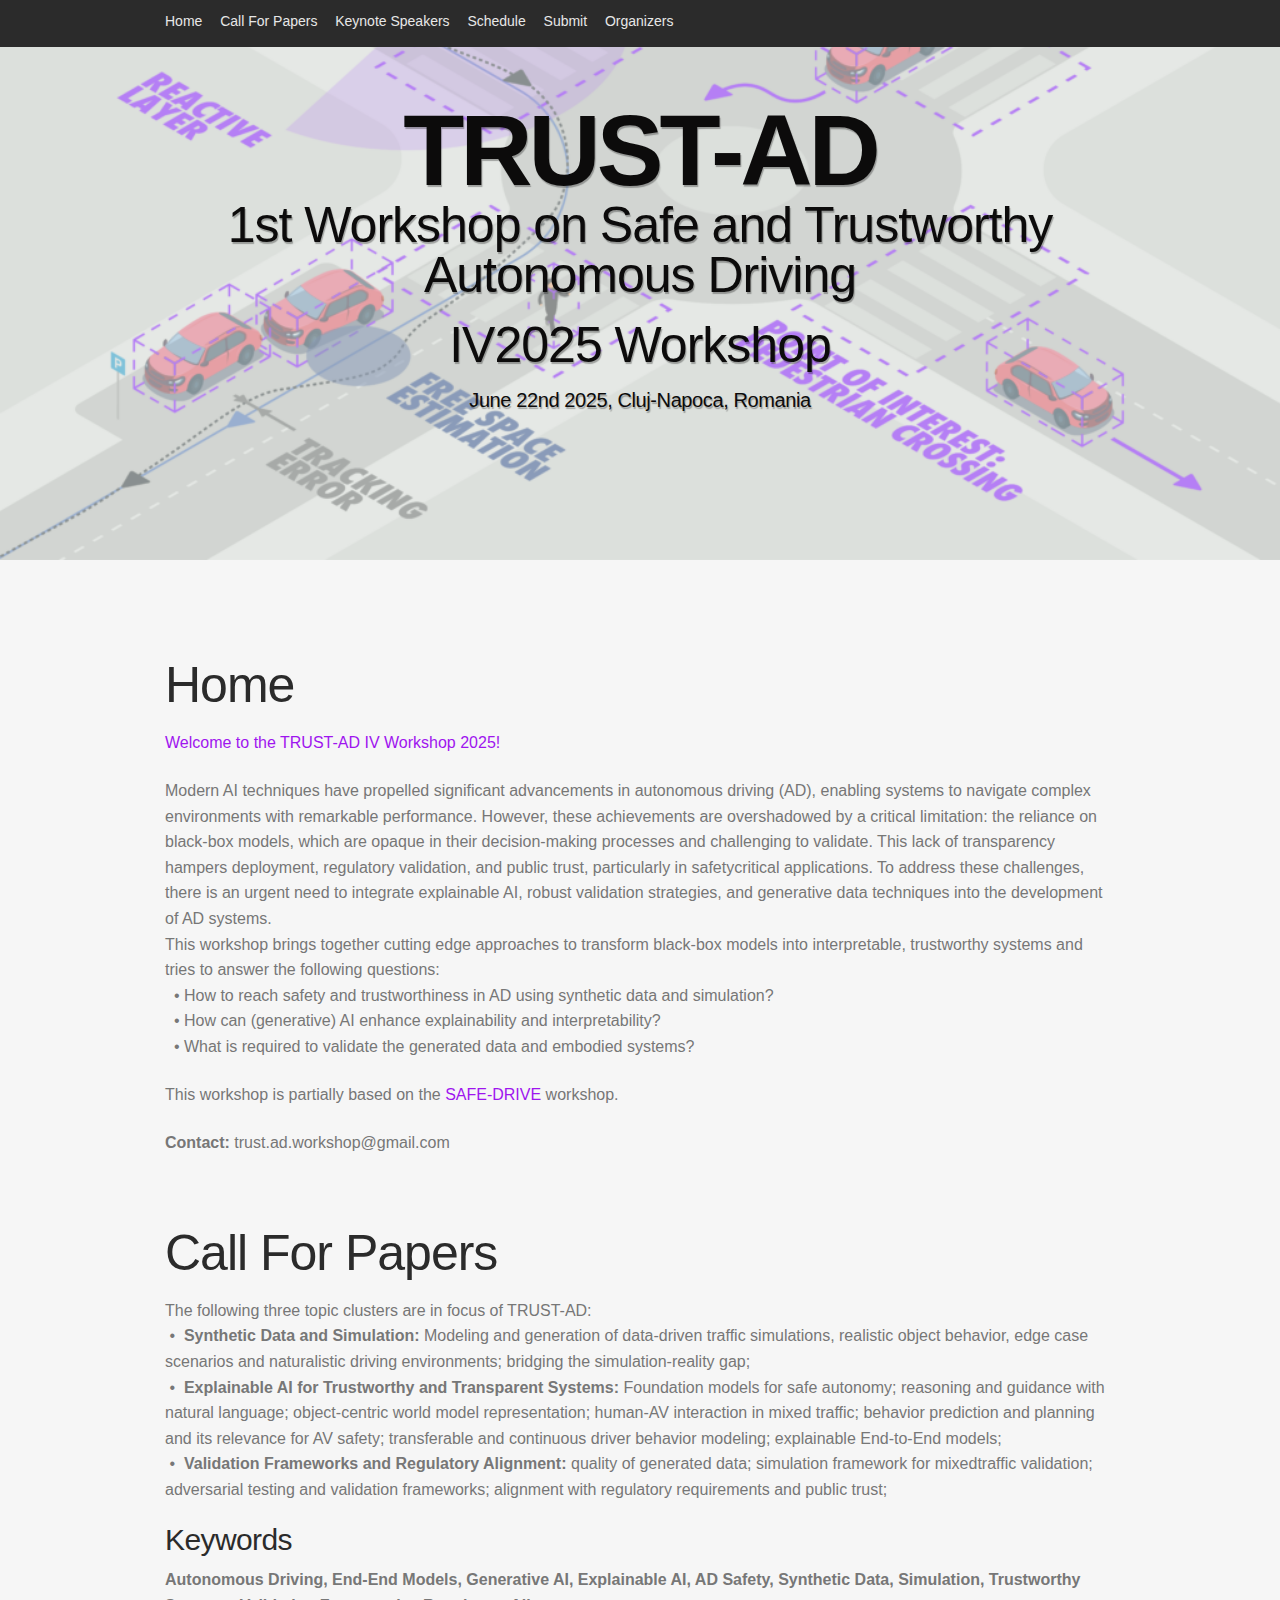
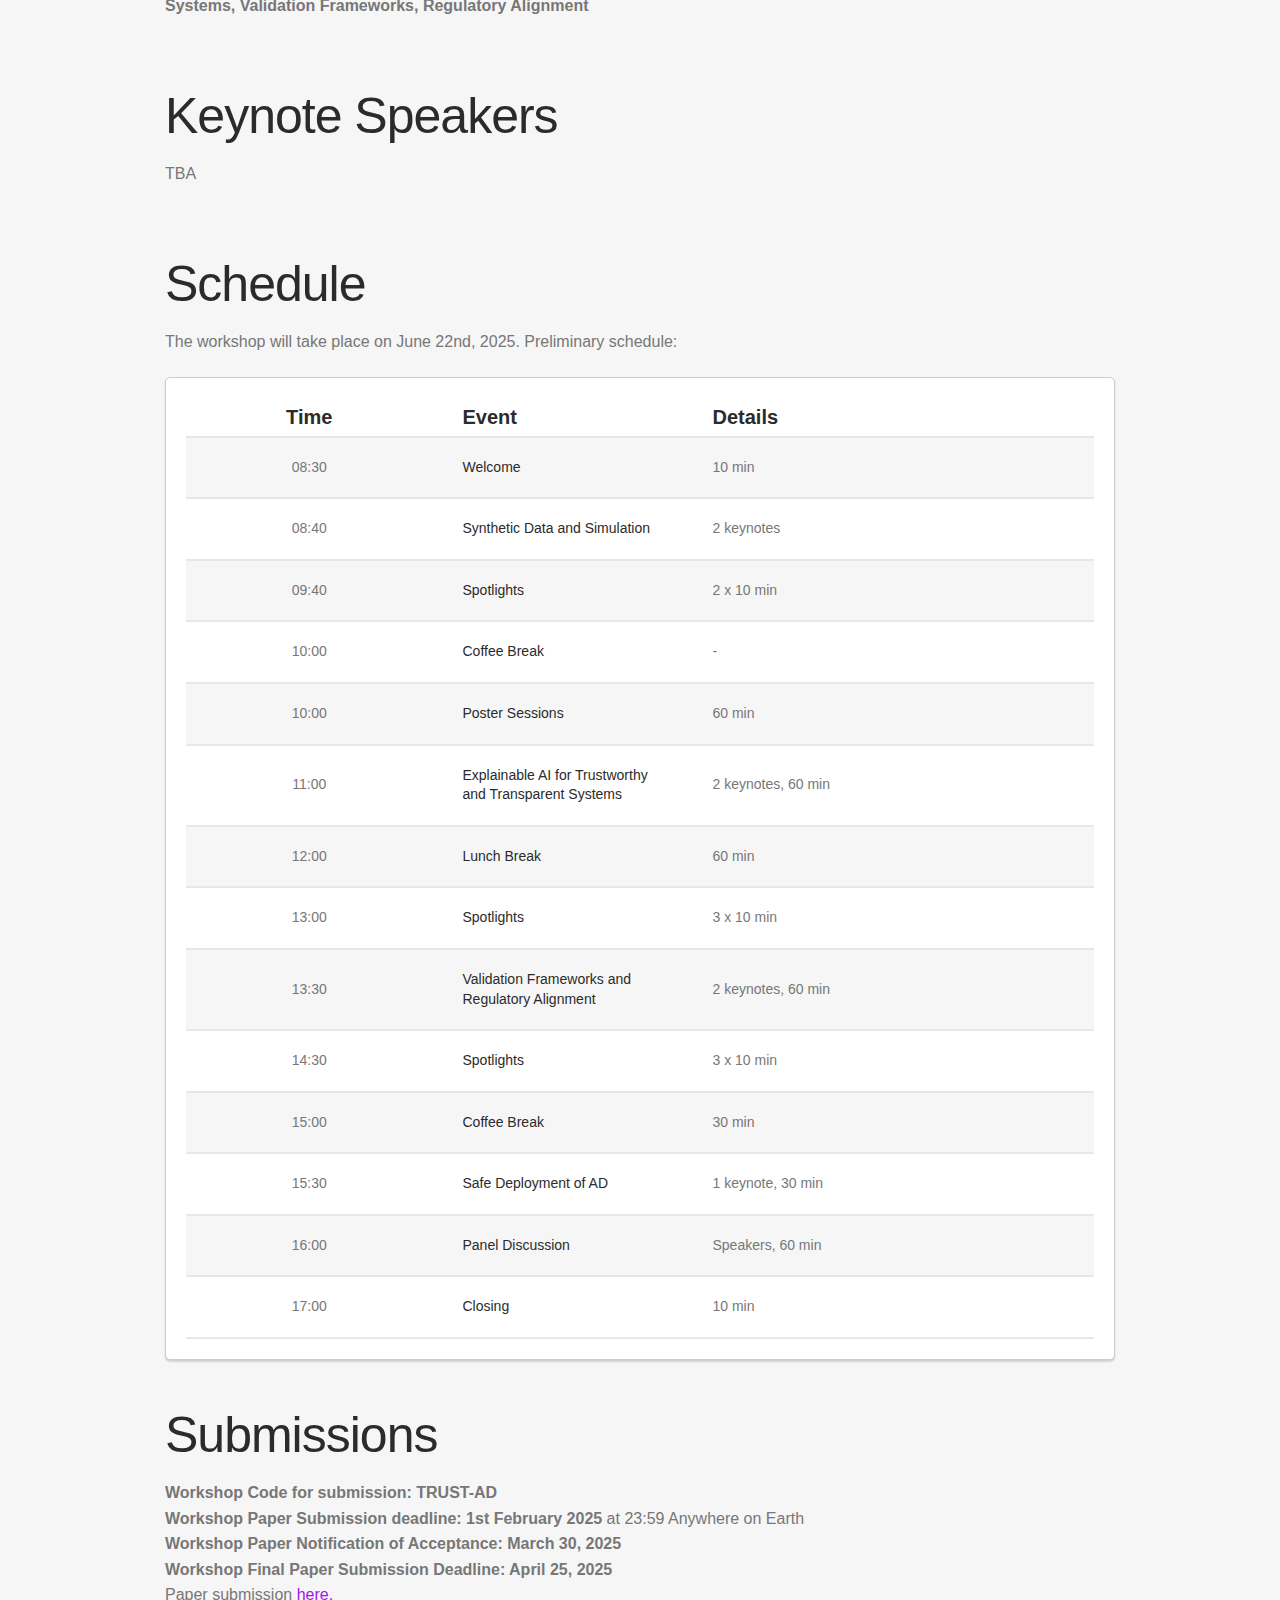
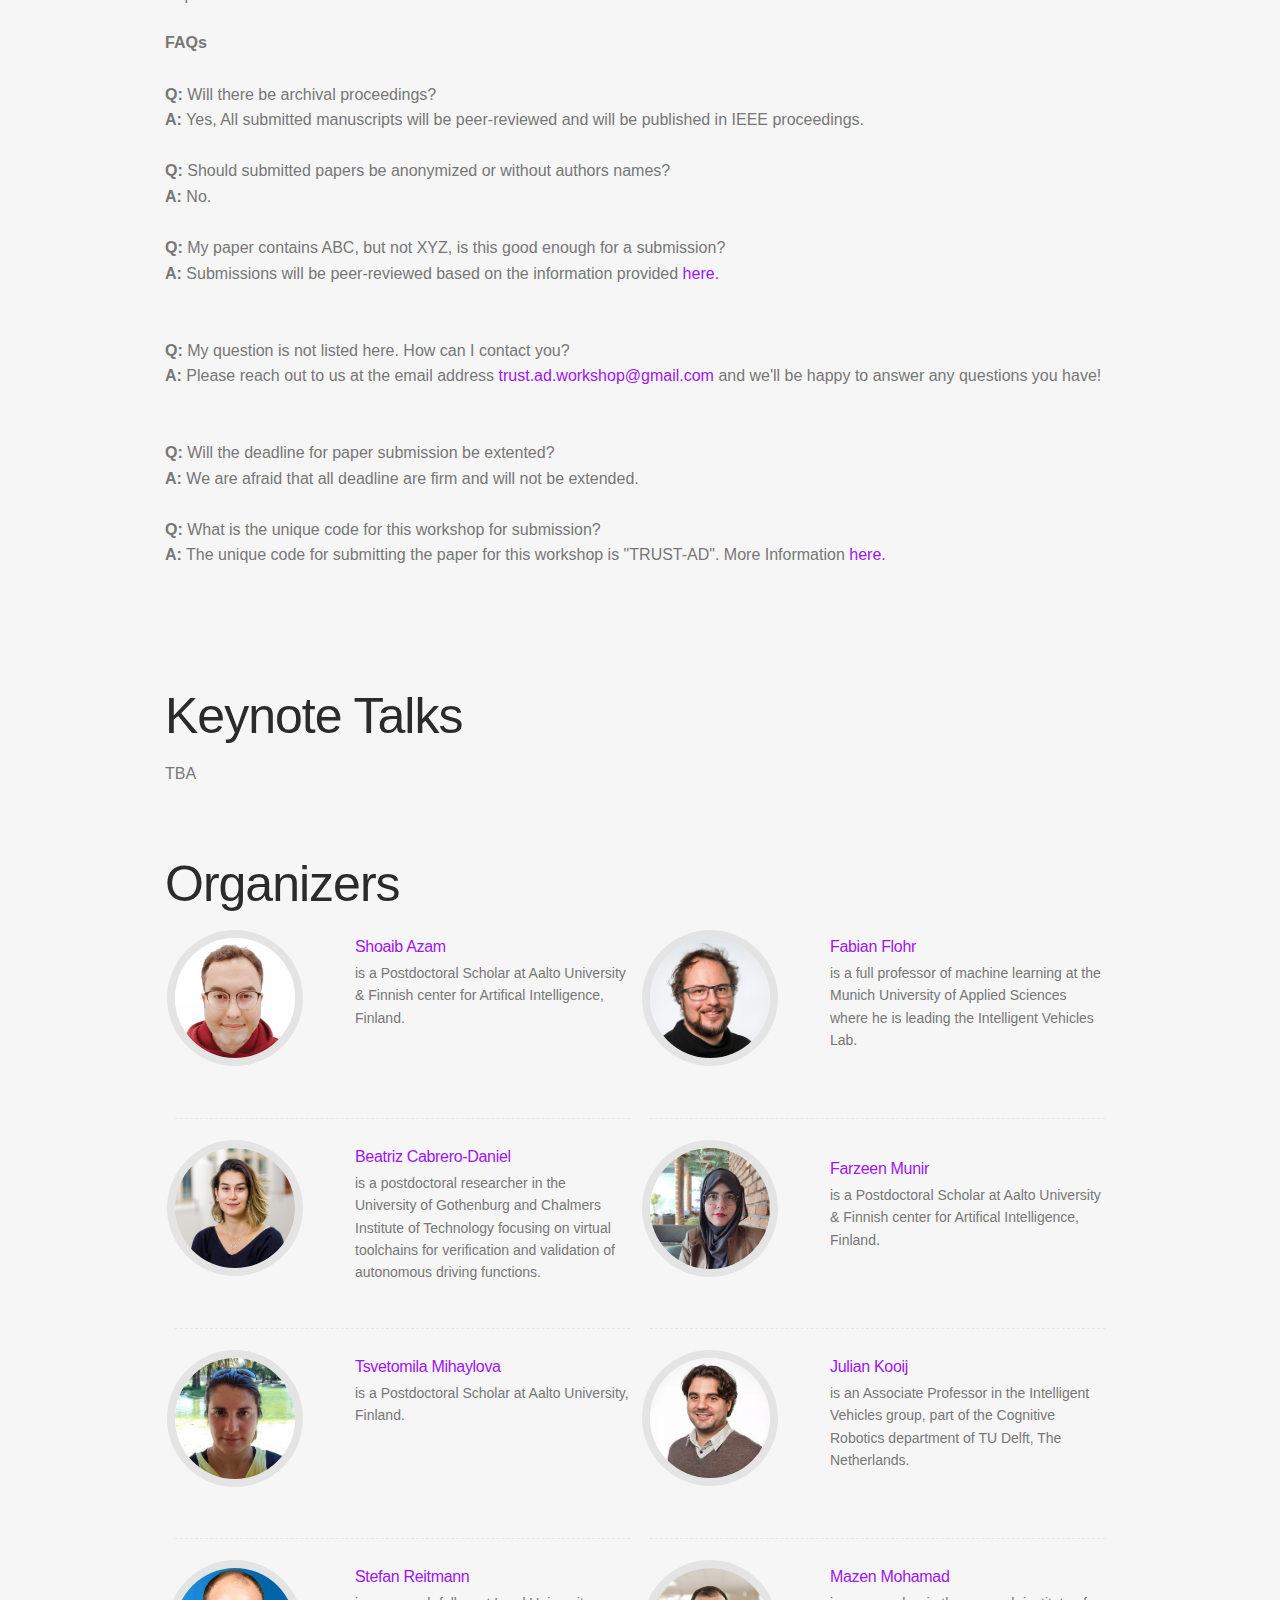
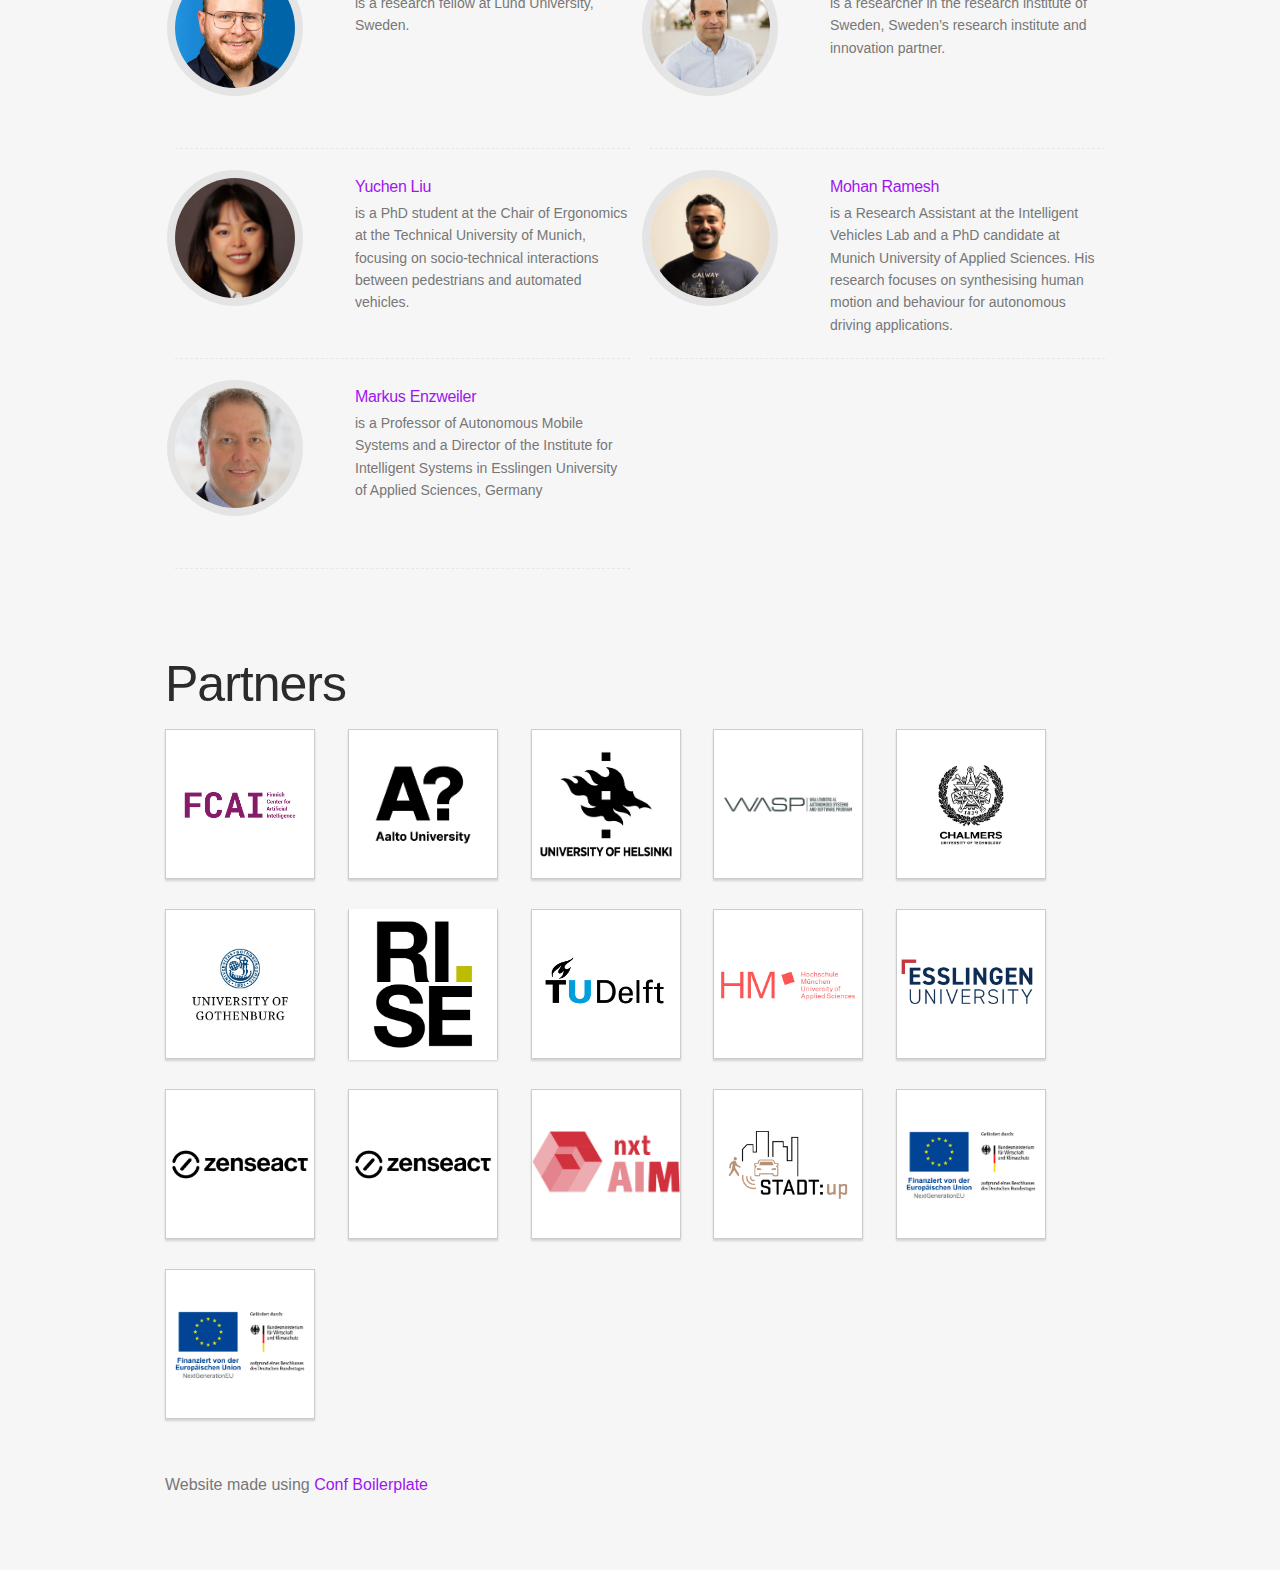
==== layouts/index.html @ 0a775ff4 "updated partner logos" ====
<!doctype html>
<html itemscope itemtype="http://schema.org/Event">
<head>
  <title itemprop="name">TRUST-AD: 1st Workshop on Safe and Trustworthy Autonomous Driving</title>

  <meta charset="utf-8">
  <meta name="author" content="TRUST-AD" />
  <meta name="description" content="IEEE Intelligent Vehicle Symposium (IV), 2025 Workshop">
  <meta name="viewport" content="width=device-width">
  <meta http-equiv="X-UA-Compatible" content="IE=edge,chrome=1">

  <meta name="generator" content="Hugo 0.55.6" />
  <meta property="og:title" content="TRUST-AD: 1st Workshop on Safe and Trustworthy Autonomous Driving" />
<meta property="og:description" content="IV2025  Workshop" />
<meta property="og:type" content="website" />
<meta property="og:url" content="" />


  <meta name="twitter:card" content="summary"/>
<meta name="twitter:title" content="TRUST-AD: 1st Workshop on Safe and Trustworthy Autonomous Driving"/>
<meta name="twitter:description" content="IV 2025 Workshop"/>


<link rel="stylesheet" type="text/css" href="https://trust-ad.github.io/css/main.css">

</head>
<body>
  <div class="global">

    <nav id="nav">
  <ul class="wrapper">
    
      <li class="nav-item">
        
        <a href="#" title="Home" class="nav-link">
          Home
        </a>
      </li>
    
      <li class="nav-item">
        
        <a href="#Call For Papers" title="Call For Papers" class="nav-link">
          Call For Papers
        </a>
      </li>
      <!-- <li class="nav-item">
        
        <a href="#dates" title="Key Dates" class="nav-link">
          Key Dates
        </a>
      </li> -->
    
      <li class="nav-item">
        
        <a href="#speakers" title="Keynote Speakers" class="nav-link">
          Keynote Speakers
        </a>
      </li>
    
      
    
      <li class="nav-item">
        
        <a href="#schedule" title="Schedule" class="nav-link">
          Schedule
        </a>
      </li>

      <li class="nav-item">
        
        <a href="#submit" title="Submit" class="nav-link">
          Submit
        </a>
      </li>
    
      <!-- <li class="nav-item">
        
        <a href="#papers" title="Accepted Papers" class="nav-link">
          Papers
        </a>
      </li> -->
    
      
      <li class="nav-item">
        
        <a href="#organizers" title="Organizers" class="nav-link">
          Organizers
        </a>
      </li>
      <li class="nav-item">
        
        <!-- <a href="#Advisory Committee" title="Advisory Committee" class="nav-link">
          Advisory Committee
        </a> -->
      </li>

      <!-- <li class="nav-item">
        
        <a href="#location" title="Location" class="nav-link">
          Location
        </a>
      </li> -->
    
  </ul>
</nav>

<hr>

    

<header class="header">
  <div class="wrapper">
    <h1 class="logo-name">
      <a class="logo-link" href="#" title="TrustAD" itemprop="name">TRUST-AD</a>
      <h2 class="logo-link">1st Workshop on Safe and Trustworthy Autonomous Driving</h2>
    </h1>
    <h2 class="logo-link">IV2025 Workshop</h2>
    
    <h2 class="tagline">June 22nd 2025, Cluj-Napoca, Romania</h2>
    

    <div class="call-action-area">
      

      
        
        <!-- <a href="#papers" class="call-action-link" title="See Accepted Papers">See Accepted Papers</a> -->
      

      
    </div>
  </div>
</header>

<hr>


    <div class="content" id="content">
      <div class="wrapper">
        
          <section class="Home" id="Home">
            <h2 class="section-title"><span>Home</span></h2>

<p> <a href="https://ieee-iv.org/2025/" target="_blank">Welcome to the TRUST-AD IV Workshop 2025!</a> </p>

<p itemprop="description">Modern AI techniques have propelled significant advancements in autonomous driving (AD), enabling systems to navigate complex environments with remarkable performance. However, these achievements are overshadowed by a critical limitation: the reliance on black-box models, which are opaque in their decision-making processes and challenging to validate. This lack of transparency hampers deployment, regulatory validation, and public trust, particularly in safetycritical applications. To address these challenges, there is an urgent need to integrate explainable AI, robust validation strategies, and generative data techniques into the development of AD systems.<br> 
This workshop brings together cutting edge approaches to transform black-box models into interpretable, trustworthy systems and tries to answer the following questions: <br>
&nbsp;&nbsp;•&nbsp;How to reach safety and trustworthiness in AD using synthetic data and simulation? <br>
&nbsp;&nbsp;•&nbsp;How can (generative) AI enhance explainability and interpretability? <br>
&nbsp;&nbsp;•&nbsp;What is required to validate the generated data and embodied systems?</p>

<p>This workshop is partially based on the <a href="https://safeav.github.io/" target="_blank">SAFE-DRIVE</a> workshop.</p>

<p>
<b>Contact:</b> trust.ad.workshop@gmail.com

</p>



          </section>
        
          <section class="Call For Papers" id="Call For Papers">
            <h2 class="section-title">Call For Papers</h2>

<style> 
hide {
  opacity: 0.0;
}
</style>

<style> 
transparent {
  opacity: 0.7;
}
</style>
<p itemprop="description"> The following three topic clusters are in focus of TRUST-AD:<br>
  &nbsp;•&nbsp; <b>Synthetic Data and Simulation:</b> 
    Modeling and generation of data-driven traffic simulations, 
    realistic object behavior, 
    edge case scenarios and naturalistic driving environments; 
    bridging the simulation-reality gap; <br>
  &nbsp;•&nbsp; <b>Explainable AI for Trustworthy and Transparent Systems:</b> 
    Foundation models for safe autonomy; 
    reasoning and guidance with natural language; 
    object-centric world model representation; 
    human-AV interaction in mixed traffic; 
    behavior prediction and planning and its relevance for AV safety; 
    transferable and continuous driver behavior modeling; 
    explainable End-to-End models; <br>
  &nbsp;•&nbsp; <b>Validation Frameworks and Regulatory Alignment:</b> 
    quality of generated data; 
    simulation framework for mixedtraffic validation; 
    adversarial testing and validation frameworks; 
    alignment with regulatory requirements and public trust; <br>
</p>

<!-- <h4>Papers</h4>
<p itemprop="dates-description">


<hide>&rarr;</hide><b>Submission due</b>: 1st October 2022<br> 
<hide>&rarr;</hide><b>Reviewing starts</b>: 4th October 2022<br>
<hide>&rarr;</hide><b>Reviewing ends</b>: 17th October 2022<br>
<hide>&rarr;</hide><b>Notification</b>: 20th October 2022<br>
<hide>&rarr;</hide><b>Camera Ready</b>: 1st November 2022<br>
<hide>&rarr;</hide><b>Video upload</b>: 10th November 2022<br>
<hide>&rarr;</hide><b>Poster upload</b>: 15th November 2022<br>
</p> -->

<!-- <h4>Challenge</h4>
<p itemprop="dates-description">
<hide>&rarr;</hide><b>Training materials</b>: 5th September 2022<br>
<hide>&rarr;</hide><b>Open</b>: 26th September 2022<br>
<hide>&rarr;</hide><b>Close</b>: 7th November 2022<br>  
<hide>&rarr;</hide><b>Notification</b>: 10th November 2022<br>
<hide>&rarr;</hide><b>Video submission</b>: 24th November 2022<br>Pedestrian prediction
</p> -->

<h4>Keywords</h4>
<p itemprop="dates-description">
<b>Autonomous Driving, End-End Models, Generative AI, Explainable AI, AD Safety, Synthetic Data, Simulation, Trustworthy Systems, Validation Frameworks, Regulatory Alignment</b>
</p>

<!-- <script>
  
  var countDownDate = new Date("June 22, 2025 23:59:59 UTC").getTime();  
  countDownDate = countDownDate + 1000 * 3600 * 12 

  
  var x = setInterval(function() {

    
    var now = new Date().getTime();

    
    var distance = countDownDate - now;

    
    var days = Math.floor(distance / (1000 * 60 * 60 * 24));
    var hours = Math.floor((distance % (1000 * 60 * 60 * 24)) / (1000 * 60 * 60));
    var minutes = Math.floor((distance % (1000 * 60 * 60)) / (1000 * 60));
    var seconds = Math.floor((distance % (1000 * 60)) / 1000);

    
    var countdown = days + "d " + hours + "h " + minutes + "m " + seconds + "s ";

    
    if (distance < 0) {
      clearInterval(x);
      countdown = "(expired)";  
    }

    document.getElementById("countdown").innerHTML = countdown

  }, 1000);
</script> -->


          </section>
        
          <section class="speakers" id="speakers">
            <h2 class="section-title">Keynote Speakers</h2>

<meta name="viewport" content="width=device-width, initial-scale=1">
<style>
* {
  box-sizing: border-box;
}

 
.column {
  float: left;
  width: 50%;
  padding: 10px;
}

</style>

<p>TBA</p>

<!-- <div class="row">
  <div class="column">
    <ul class="speakers-list">

      <li class="speakers-item" itemprop="performer" itemscope itemtype="http://schema.org/Person">
        <span class="speaker-photo">
          <a href="https://www.linkedin.com/in/maryam-fatemi-b7769929/" target="_blank">
            <img class="photo" src="https://trust-ad.github.io/img/speaker-maryam.jpeg" alt="Maryam Fatemi" itemprop="image">
          </a>
        </span>
        <h3 class="speech-title"></h3>
        <h3 class="speakers-name">
          <a href="https://www.linkedin.com/in/maryam-fatemi-b7769929/" target="_blank" title="Maryam Fatemi">Maryam Fatemi</a>
        </h3>
        <p class="speakers-bio">Research Lead Sensor Fusion <br> Zenseact, Sweden</p>
      </li>

      <li class="speakers-item" itemprop="performer" itemscope itemtype="http://schema.org/Person">
        <span class="speaker-photo">
          <a href="https://researchportal.helsinki.fi/en/persons/laura-ruotsalainen" target="_blank">
            <img class="photo" src="https://trust-ad.github.io/img/lora.png" alt="Laura Ruotsalainen" itemprop="image">
          </a>
        </span>
        <h3 class="speech-title"></h3>
        <h3 class="speakers-name">
          <a href="https://researchportal.helsinki.fi/en/persons/laura-ruotsalainen" target="_blank" title="Laura Ruotsalainen">Laura Ruotsalainen</a>
        </h3>
        <p class="speakers-bio">Professor <br> University of Helsinki, Finland</p>
      </li>
      
      <li class="speakers-item" itemprop="performer" itemscope itemtype="http://schema.org/Person">
        <span class="speaker-photo">
          <a href="https://team.inria.fr/acentauri/ezio-malis/" target="_blank">
            <img class="photo" src="https://trust-ad.github.io/img/speaker-eziomalis.jpg" alt="Ezio Malis" itemprop="image">
          </a>
        </span>
        <h3 class="speech-title"></h3>
        <h3 class="speakers-name">
          <a href="https://team.inria.fr/acentauri/ezio-malis/" target="_blank" title="Ezio Malis">Ezio Malis</a>
        </h3>
        <p class="speakers-bio">Research Director <br> Inria, France</p>
      </li>
    
      <li class="speakers-item" itemprop="performer" itemscope itemtype="http://schema.org/Person">
        <span class="speaker-photo">
          <a href="https://www.leostore.ai/company" target="_blank">
            <img class="photo" src="https://trust-ad.github.io/img/speaker-arslai.jpg" alt="Aramagan Arslan" itemprop="image">
          </a>
        </span>
        <h3 class="speech-title"></h3>
        <h3 class="speakers-name">
          <a href="https://www.leostore.ai/company" target="_blank" title="Aramagan Arslan">Aramagan Arslan</a>
        </h3>
        <p class="speakers-bio">Co-Founder & CEO <br> LeoDrive.ai, Türkiye</p>
      </li>

    </ul>
  </div>
  <div class="column">
    <ul class="speakers-list">
      
      
      <li class="speakers-item" itemprop="performer" itemscope itemtype="http://schema.org/Person">
        <span class="speaker-photo">
          <a href="https://rl.uni-freiburg.de/people/valada" target="_blank">
            <img class="photo" src="https://trust-ad.github.io/img/speaker-valada.jpg" alt="Abhinav Valada" itemprop="image">
          </a>
        </span>
        <h3 class="speech-title"></h3>
        <h3 class="speakers-name">
          <a href="https://rl.uni-freiburg.de/people/valada" target="_blank" title="Abhinav Valada">Abhinav Valada</a>
        </h3>
        <p class="speakers-bio">Professor <br> University of Freiburg, Germany</p>
      </li>

      <li class="speakers-item" itemprop="performer" itemscope itemtype="http://schema.org/Person">
        <span class="speaker-photo">
          <a href="https://www.professoren.tum.de/en/bengler-klaus" target="_blank">
            <img class="photo" src="https://trust-ad.github.io/img/klaus.jpg" alt="Klaus Bengler" itemprop="image">
          </a>
        </span>
        <h3 class="speech-title"></h3>
        <h3 class="speakers-name">
          <a href="https://www.professoren.tum.de/en/bengler-klaus" target="_blank" title="Klaus Bengler">Klaus Bengler</a>
        </h3>
        <p class="speakers-bio">Professor <br> Technical University of Munich, Germany</p>
      </li>
    
      <li class="speakers-item" itemprop="performer" itemscope itemtype="http://schema.org/Person">
        <span class="speaker-photo">
          <a href="https://abursuc.github.io/" target="_blank">
            <img class="photo" src="https://trust-ad.github.io/img/speaker-abursuc.jpg" alt="Andrei Bursuc" itemprop="image">
          </a>
        </span>
        <h3 class="speech-title"></h3>
        <h3 class="speakers-name">
          <a href="https://abursuc.github.io/" target="_blank" title="Andrei Bursuc">Andrei Bursuc</a>
        </h3>
        <p class="speakers-bio">Research Scientist <br> Valeo.ai, France</p>
      </li>
    
      <li class="speakers-item" itemprop="performer" itemscope itemtype="http://schema.org/Person">
        <span class="speaker-photo">
          <a href="https://aras62.github.io/" target="_blank">
            <img class="photo" src="https://trust-ad.github.io/img/speaker-amir.jpeg" alt="Amir Rasouli" itemprop="image">
          </a>
        </span>
        <h3 class="speech-title"></h3>
        <h3 class="speakers-name">
          <a href="https://aras62.github.io/" target="_blank" title="Amir Rasouli">Amir Rasouli</a>
        </h3>
        <p class="speakers-bio">Staff Engineer <br> Noah's Ark Laboratory, Canada</p>
      </li>
    
    </ul>
  </div>
</div> -->

          </section>
        

<section class="schedule" id="schedule">
  <h2 class="section-title">Schedule</h2>

  <p>The workshop will take place on June 22nd, 2025. Preliminary schedule:</p>

  <div class="schedule-tbl">
    <table>
      <thead>
        <tr>
          <th class="schedule-time">Time</th>
          <th class="schedule-slot">Event</th>
          <th class="schedule-description">Details</th>
        </tr>
      </thead>
      <tbody>
        <tr>
          <td class="schedule-time">08:30</td>
          <td class="schedule-slot">Welcome</td>
          <td class="schedule-description">10 min</td>
        </tr>
        <tr>
          <td class="schedule-time">08:40</td>
          <td class="schedule-slot">Synthetic Data and Simulation</td>
          <td class="schedule-description">2 keynotes</td>
        </tr>
        <tr>
          <td class="schedule-time">09:40</td>
          <td class="schedule-slot">Spotlights</td>
          <td class="schedule-description">2 x 10 min</td>
        </tr>
        <tr>
          <td class="schedule-time">10:00</td>
          <td class="schedule-slot">Coffee Break</td>
          <td class="schedule-description">-</td>
        </tr>
        <tr>
          <td class="schedule-time">10:00</td>
          <td class="schedule-slot">Poster Sessions</td>
          <td class="schedule-description">60 min</td>
        </tr>
        <tr>
          <td class="schedule-time">11:00</td>
          <td class="schedule-slot">Explainable AI for Trustworthy and Transparent Systems</td>
          <td class="schedule-description">2 keynotes, 60 min</td>
        </tr>
        <tr>
          <td class="schedule-time">12:00</td>
          <td class="schedule-slot">Lunch Break</td>
          <td class="schedule-description">60 min</td>
        </tr>
        <tr>
          <td class="schedule-time">13:00</td>
          <td class="schedule-slot">Spotlights</td>
          <td class="schedule-description">3 x 10 min</td>
        </tr>
        <tr>
          <td class="schedule-time">13:30</td>
          <td class="schedule-slot">Validation Frameworks and Regulatory Alignment</td>
          <td class="schedule-description">2 keynotes, 60 min</td>
        </tr>
        <tr>
          <td class="schedule-time">14:30</td>
          <td class="schedule-slot">Spotlights</td>
          <td class="schedule-description">3 x 10 min</td>
        </tr>
        <tr>
          <td class="schedule-time">15:00</td>
          <td class="schedule-slot">Coffee Break</td>
          <td class="schedule-description">30 min</td>
        </tr>
        <tr>
          <td class="schedule-time">15:30</td>
          <td class="schedule-slot">Safe Deployment of AD</td>
          <td class="schedule-description">1 keynote, 30 min</td>
        </tr>
        <tr>
          <td class="schedule-time">16:00</td>
          <td class="schedule-slot">Panel Discussion</td>
          <td class="schedule-description">Speakers, 60 min</td>
        </tr>
        <tr>
          <td class="schedule-time">17:00</td>
          <td class="schedule-slot">Closing</td>
          <td class="schedule-description">10 min</td>
        </tr>
      </tbody>
    </table>
  </div>
</section>
          


<section class="submit" id="submit">
  <h2 class="section-title">Submissions</h2>
<!--   <style>
    /* Style for the crossed out text */
    del {
      text-decoration: line-through;
    }
  </style> -->



<p itemprop="call-details">
<b>Workshop Code for submission: TRUST-AD</b><br>
<!-- <del></del> -->
<b>Workshop Paper Submission deadline: 1st February 2025</b> at 23:59 Anywhere on Earth<br>
<b>Workshop Paper Notification of Acceptance: March 30, 2025</b><br>
<b>Workshop Final Paper Submission Deadline: April 25, 2025</b> <br>
Paper submission   <a href="https://its.papercept.net/conferences/scripts/start.pl" target="_blank">here.</a><br>

</p>

<p>
<b>FAQs</b><br>
<br>
<b>Q:</b> Will there be archival proceedings?<br>
<b>A:</b> Yes, All submitted manuscripts will be peer-reviewed and will be published in IEEE proceedings.<br>
<br>
<b>Q:</b> Should submitted papers be anonymized or without authors names? <br>
<b>A:</b> No.<br>
<br>
<b>Q:</b> My paper contains ABC, but not XYZ, is this good enough for a submission?<br>
<b>A:</b> Submissions will be peer-reviewed based on the information provided <a href="https://ieee-iv.org/2025/call-for-workshops/" target="_blank">here.</a><br>
<br>
<br>
<b>Q:</b> My question is not listed here. How can I contact you?<br>
<b>A:</b> Please reach out to us at the email address <a href="trust.ad.workshop@gmail.com" target="_blank">trust.ad.workshop@gmail.com
</a> and we'll be happy to answer any questions you have!<br>
<br>
<br>
<b>Q:</b> Will the deadline for paper submission be extented?<br>
<b>A:</b> We are afraid that all deadline are firm and will not be extended. <br>
<br>
<b>Q:</b> What is the unique code for this workshop for submission?<br>
<b>A:</b> The unique code for submitting the paper for this workshop is "TRUST-AD". More Information <a href="https://ieee-iv.org/2025/call-for-workshops/" target="_blank">here.</a><br>
<br>
<br>
</p>





</section>
        
          <section class="keynote" id="keynote">
            
<h2 class="section-title">Keynote Talks</h2>


<!-- <br><br> -->




<p>

<!-- <b id="kt1">Talk 1</b><br>
Speaker1 <br>
<a href="#kt1" target="_blank">Abstract</a> 
<p id="paragraph1k">Abstract 1
<br><br> 

<b id="kt2">Talk 2</b><br>
Speaker2  <br>
<a href="#paragraph2k" target="_blank">Abstract</a> 
<p id="paragraph2k"> TBD
<br><br>  -->

TBA

</p>









          </section>
        
          
</section>


<!-- 
<section class="papers" id="papers">
            
<h2 class="section-title">Accepted Papers</h2>

<br><br>


<h4 class="section-title">Full Papers</h4>
<br>

<p>

<b id="p1" >Paper 1 Title</b><br>
Paper 1 Authors  <br>
<a href="#paragraph1" target="_blank">Abstract</a> 
<p id="paragraph1">Abstract 1
<br><br> 

<b id="p2" >Paper 2 Title</b><br>
Paper 2 Authors  <br>
<a href="#paragraph2" target="_blank">Abstract</a> 
<p id="paragraph2">Abstract 2
<br><br>

</p> 


</section> -->
        
          
         
          
          
          
          <section class="organizers" id="organizers">
          <h2 class="section-title">Organizers</h2>


            <meta name="viewport" content="width=device-width, initial-scale=1">
            <style>
            * {
              box-sizing: border-box;
            }
            
             
            .column {
              float: left;
              width: 50%;
              padding: 10px;
            }
          </style>

            <div class="row" id="conference-organizers">
              <div class="column" id="conference-organizers">
                <ul class="organizers-list">
                  <li class="organizers-item" itemprop="performer" itemscope itemtype="http://schema.org/Person">
                    <span class="organizer-photo">
                      <a href="https://azamshoaib.github.io/" target="_blank"><img class="photo" src="https://trust-ad.github.io/img/shoaib.png" alt="shoaib Azam" itemprop="image"></a>
                    </span>
                    
                    <h3 class="organizers-name"><a href="https://azamshoaib.github.io/" target="_blank" title="shaoib Azam"> Shoaib Azam</a>
                    </h3>
                    <p class="organizers-bio">is a Postdoctoral Scholar at Aalto University & Finnish center for Artifical Intelligence, Finland.</p>
                  </li>

                  <li class="organizers-item" itemprop="performer" itemscope itemtype="http://schema.org/Person">
                    <span class="organizer-photo">
                      <a href="https://research.chalmers.se/en/person/beacab" target="_blank">
                        <img class="photo" src="https://trust-ad.github.io/img/beatriz.png" alt="Beatriz Cabrero-Daniel" itemprop="image">
                      </a>
                    </span>
                    
                    <h3 class="organizers-name"><a href="https://research.chalmers.se/en/person/beacab" target="_blank" title="Beatriz Cabrero-Daniel">Beatriz Cabrero-Daniel</a>
                    </h3>
                    <p class="organizers-bio">is a postdoctoral researcher in the University of Gothenburg and Chalmers Institute of Technology focusing on virtual toolchains for verification and validation of autonomous driving functions.</p>
                  </li>
                  
                  <li class="organizers-item" itemprop="performer" itemscope itemtype="http://schema.org/Person">
                    <span class="organizer-photo">
                      <a href="https://tsvm.github.io/" target="_blank"><img class="photo" src="https://trust-ad.github.io/img/sweta.png" alt="Tsvetomila Mihaylova" itemprop="image"></a>
                    </span>
                    
                    <h3 class="organizers-name"><a href="https://tsvm.github.io/" target="_blank" title="Tsvetomila Mihaylova"> Tsvetomila Mihaylova</a>
                    </h3>
                    <p class="organizers-bio">is a Postdoctoral Scholar at Aalto University, Finland. </p>
                  </li>
                  
                  <li class="organizers-item" itemprop="performer" itemscope itemtype="http://schema.org/Person">
                    <span class="organizer-photo">
                      <a href="https://reitmania.github.io/" target="_blank"><img class="photo" src="https://trust-ad.github.io/img/stephen.png" alt="Stefan Reitmann" itemprop="image"></a>
                    </span>
                    
                    <h3 class="organizers-name"><a href="https://reitmania.github.io/" target="_blank" title="Stefan Reitmann"> Stefan Reitmann</a>
                    </h3>
                    <p class="organizers-bio">is a research fellow at Lund University, Sweden.</p>
                  </li>

                  <li class="organizers-item" itemprop="performer" itemscope itemtype="http://schema.org/Person">
                    <span class="organizer-photo">
                      <a href="https://www.mec.ed.tum.de/en/lfe/team/liu-1/" target="_blank">
                        <img class="photo" src="https://trust-ad.github.io/img/yuchen.jpg" alt="Yuchen Liu" itemprop="image">
                      </a>
                    </span>
                    <h3 class="organizers-name">
                      <a href="https://www.mec.ed.tum.de/en/lfe/team/liu-1/" target="_blank" title="Yuchen Liu">Yuchen Liu</a>
                    </h3>
                    <p class="organizers-bio">is a PhD student at the Chair of Ergonomics at the Technical University of Munich, focusing on socio-technical interactions between pedestrians and automated vehicles.</p>
                  </li>

                  <li class="organizers-item" itemprop="performer" itemscope itemtype="http://schema.org/Person">
                    <span class="organizer-photo">
                      <a href="https://markus-enzweiler.de/" target="_blank">
                        <img class="photo" src="https://trust-ad.github.io/img/markus.png" alt="Markus Enzweiler" itemprop="image">
                      </a>
                    </span>
                    <h3 class="organizers-name">
                      <a href="https://markus-enzweiler.de/" target="_blank" title="Markus Enzweiler">Markus Enzweiler</a>
                    </h3>
                    <p class="organizers-bio">is a Professor of Autonomous Mobile Systems and a Director of the Institute for Intelligent Systems in Esslingen University of Applied Sciences, Germany</p>
                  </li>
                  
                </ul>
              </div>
              
      <div class="column" id="conference-organizers">
      <ul class="organizers-list">
        <li class="organizers-item" itemprop="performer" itemscope itemtype="http://schema.org/Person">
          <span class="organizer-photo">
            <a href="https://fabian-flohr.de/" target="_blank">
              <img class="photo" src="https://trust-ad.github.io/img/fabian.jpg" alt="Fabian Flohr" itemprop="image">
            </a>
          </span>
          <h3 class="organizers-name">
            <a href="https://fabian-flohr.de/" target="_blank" title="Fabian Flohr">Fabian Flohr</a>
          </h3>
          <p class="organizers-bio">is a full professor of machine learning at the Munich University of Applied Sciences where he is leading the Intelligent Vehicles Lab.</p>
        </li>

        <li class="organizers-item" itemprop="performer" itemscope itemtype="http://schema.org/Person">
          <br>
          <span class="organizer-photo">
            <a href="https://munirfarzeen.github.io./" target="_blank"><img class="photo" src="https://trust-ad.github.io/img/fm.jpg" alt="Farzeen Munir  " itemprop="image"></a>
          </span>
          <h3 class="organizers-name"><a href="https://munirfarzeen.github.io./" target="_blank" title="Farzeen Munir "> Farzeen Munir  </a>
          </h3>
          <p class="organizers-bio">is a Postdoctoral Scholar at Aalto University & Finnish center for Artifical Intelligence, Finland.</p>
        </li>
        
        <li class="organizers-item" itemprop="performer" itemscope itemtype="http://schema.org/Person">
          <span class="organizer-photo">
            <a href="https://jkooij.github.io/" target="_blank">
              <img class="photo" src="https://trust-ad.github.io/img/julian.png" alt="Julian Kooij" itemprop="image">
            </a>
          </span>
          <h3 class="organizers-name"><a href="https://jkooij.github.io/" target="_blank" title="Julian Kooij">Julian Kooij</a>
          </h3>
          <p class="organizers-bio">is an Associate Professor in the Intelligent Vehicles group, part of the Cognitive Robotics department of TU Delft, The Netherlands.</p>
        </li>
        
        <li class="organizers-item" itemprop="performer" itemscope itemtype="http://schema.org/Person">
          <span class="organizer-photo">
            <a href="https://mazenm.com/" target="_blank">
              <img class="photo" src="https://trust-ad.github.io/img/mazen.jpg" alt="Mazen Mohamad" itemprop="image">
            </a>
          </span>
          <h3 class="organizers-name">
            <a href="https://mazenm.com/" target="_blank" title="Mazen Mohamad">Mazen Mohamad</a>
          </h3>
          <p class="organizers-bio">is a researcher in the research institute of Sweden, Sweden’s research institute and innovation partner.</p>
        </li>

        <li class="organizers-item" itemprop="performer" itemscope itemtype="http://schema.org/Person">
          <span class="organizer-photo">
            <a href="https://www.linkedin.com/in/mohanramesh" target="_blank">
              <img class="photo" src="https://trust-ad.github.io/img/mohan.png" alt="Mohan Ramesh" itemprop="image">
            </a>
          </span>
          <h3 class="organizers-name">
            <a href="https://www.linkedin.com/in/mohanramesh" target="_blank" title="Mohan Ramesh">Mohan Ramesh</a>
          </h3>
          <p class="organizers-bio">is a Research Assistant at the Intelligent Vehicles Lab and a PhD candidate at Munich University of Applied Sciences. His research focuses on synthesising human motion and behaviour for autonomous driving applications.</p>
        </li>
        
      </ul>
    </div>
  </div>
</section>


<!-- <section class="organizers" id="Advisory Committee">
  <h2 class="section-title">Advisory Committee</h2>

  <meta name="viewport" content="width=device-width, initial-scale=1">
  <style>
  * {
    box-sizing: border-box;
  }
  
   
  .column {
    float: left;
    width: 50%;
    padding: 10px;
  }
</style>
  <div class="row" id="conference-organizers">

    <div class="column" id="conference-organizers">
      <ul class="organizers-list">
        
        <li class="organizers-item" itemprop="performer" itemscope itemtype="http://schema.org/Person">
          <span class="organizer-photo">
            <a href="https://www.aalto.fi/en/people/ville-kyrki" target="_blank"><img class="photo" src="https://trust-ad.github.io/img/ville.png" alt="Ville Kyrki" itemprop="image"></a>
          </span>
          <h3 class="organizers-name"><a href="https://www.aalto.fi/en/people/ville-kyrki/" target="_blank" title="Ville Kyrki">Ville Kyrki </a></h3>
          <p class="speakers-bio">Associate Professor<br>Aalto University, Finland</p>
        </li>

        <li class="organizers-item" itemprop="performer" itemscope itemtype="http://schema.org/Person">
          <span class="organizer-photo">
            <a href="https://www.aalto.fi/en/people/tomasz-kucner" target="_blank"><img class="photo" src="https://trust-ad.github.io/img/tomasz.jpg" alt="Tomasz Kucner " itemprop="image"></a>
          </span>
          <h3 class="organizers-name"><a href="https://www.aalto.fi/en/people/tomasz-kucner" target="_blank" title="Tomasz Kucner  "> Tomasz Kucner   </a></h3>
          <p class="speakers-bio">Assistant Professor <br>Aalto University, Finland</p>
        </li>

        
      </ul>
    </div>
    <div class="column" id="conference-organizers">
      <ul class="organizers-list">

        <li class="organizers-item" itemprop="performer" itemscope itemtype="http://schema.org/Person">
          <span class="organizer-photo">
            <a href="https://cs.lth.se/elin-anna-topp/" target="_blank"><img class="photo" src="https://trust-ad.github.io/img/elin.jpg" alt="Elin Anna Topp" itemprop="image"></a>
          </span>
          <h3 class="organizers-name"><a href="https://cs.lth.se/elin-anna-topp/" target="_blank" title="Elin Anna Topp">Elin Anna Topp</a></h3>
          <p class="speakers-bio">Professor<br>Lund University, Sweden</p>
        </li>
        
        <li class="organizers-item" itemprop="performer" itemscope itemtype="http://schema.org/Person">
          <span class="organizer-photo">
            <a href="https://www.professoren.tum.de/en/bengler-klaus" target="_blank">
              <img class="photo" src="https://trust-ad.github.io/img/klaus.jpg" alt="Klaus Bengler" itemprop="image">
            </a>
          </span>
          <h3 class="organizers-name">
            <a href="https://www.professoren.tum.de/en/bengler-klaus" target="_blank" title="Klaus Bengler">Klaus Bengler</a>
          </h3>
          <p class="speakers-bio">Professor <br>TUM School of Engineering and Design</p>
        </li>
      </ul>
    </div>
    
  </div>
</section> -->

      
      <section class="sponsors" id="sponsors">
        <h2 class="section-title">Partners</h2>
                
        <ul class="sponsors-list">
          
          <li class="sponsor-item" itemscope itemtype="http://schema.org/Organization">
            <a href="https://fcai.fi/" class="sponsor--link" itemprop="url" target="_blank">
              <img src="https://trust-ad.github.io/img/fcai.png" alt="fcai" class="photo" itemprop="image">
            </a>
          </li>
          
     
      
          
          <li class="sponsor-item" itemscope itemtype="http://schema.org/Organization">
            <a href="https://www.aalto.fi/fi" class="sponsor--link" itemprop="url" target="_blank">
              <img src="https://trust-ad.github.io/img/aalto.png" alt="Aalto" class="photo" itemprop="image">
            </a>
          </li>
          

          
          <!-- <li class="sponsor-item" itemscope itemtype="http://schema.org/Organization">
            <a href="https://www.gist.ac.kr/en/main.html" class="sponsor--link" itemprop="url" target="_blank">
              <img src="https://trust-ad.github.io/img/gist.jpg" alt="GIST" class="photo" itemprop="image">
            </a>
          </li> -->
          
      
          <li class="sponsor-item" itemscope itemtype="http://schema.org/Organization">
            <a href="https://www.helsinki.fi/en" class="sponsor--link" itemprop="url" target="_blank">
              <img src="https://trust-ad.github.io/img/hel.jpg" alt="hel" class="photo" itemprop="image">
            </a>
          </li>
          
         
          <li class="sponsor-item" itemscope itemtype="http://schema.org/Organization">
            <a href="https://wasp-sweden.org/" class="sponsor--link" itemprop="url" target="_blank">
              <img src="https://trust-ad.github.io/img/wasp.jpg" alt="wasp" class="photo" itemprop="image">
            </a>
          </li>

          <li class="sponsor-item" itemscope itemtype="http://schema.org/Organization">
            <a href="https://www.chalmers.se/en/" class="sponsor--link" itemprop="url" target="_blank">
              <img src="https://trust-ad.github.io/img/chalmers-logo.webp" alt="chalmers" class="photo" itemprop="image">
            </a>
          </li>

          <li class="sponsor-item" itemscope itemtype="http://schema.org/Organization">
            <a href="https://www.gu.se/en/" class="sponsor--link" itemprop="url" target="_blank">
              <img src="https://trust-ad.github.io/img/gothenburg-logo.jpg" alt="gothenburg" class="photo" itemprop="image">
            </a>
          </li>

          <li class="sponsor-item" itemscope itemtype="http://schema.org/Organization">
            <a href="https://www.ri.se/en" class="sponsor--link" itemprop="url" target="_blank">
              <img src="https://trust-ad.github.io/img/rise-logo.jpg" alt="rise" class="photo" itemprop="image">
            </a>
          </li>

          <li class="sponsor-item" itemscope itemtype="http://schema.org/Organization">
            <a href="https://www.tudelft.nl/en/" class="sponsor--link" itemprop="url" target="_blank">
              <img src="https://trust-ad.github.io/img/tu-delft-logo.png" alt="TU-Delft" class="photo" itemprop="image">
            </a>
          </li>

          <li class="sponsor-item" itemscope itemtype="http://schema.org/Organization">
            <a href="https://hm.edu/" class="sponsor--link" itemprop="url" target="_blank">
              <img src="https://trust-ad.github.io/img/hm-logo.png" alt="HM" class="photo" itemprop="image">
            </a>
          </li>

          <li class="sponsor-item" itemscope itemtype="http://schema.org/Organization">
            <a href="https://www.hs-esslingen.de/en" class="sponsor--link" itemprop="url" target="_blank">
              <img src="https://trust-ad.github.io/img/esslingen-logo.png" alt="Esslingen" class="photo" itemprop="image">
            </a>
          </li>

          <li class="sponsor-item" itemscope itemtype="http://schema.org/Organization">
            <a href="https://zenseact.com/" class="sponsor--link" itemprop="url" target="_blank">
              <img src="https://trust-ad.github.io/img/zenseact-logo.png" alt="Zenseact" class="photo" itemprop="image">
            </a>
          </li>

          <li class="sponsor-item" itemscope itemtype="http://schema.org/Organization">
            <a href="https://zenseact.com/" class="sponsor--link" itemprop="url" target="_blank">
              <img src="https://trust-ad.github.io/img/zenseact-logo.png" alt="Zenseact" class="photo" itemprop="image">
            </a>
          </li>

          <li class="sponsor-item" itemscope itemtype="http://schema.org/Organization">
            <a href="https://nxtaim.de/en/home/" class="sponsor--link" itemprop="url" target="_blank">
              <img src="https://trust-ad.github.io/img/nxt-aim-logo.png" alt="Nxt Aim" class="photo" itemprop="image">
            </a>
          </li>

          <li class="sponsor-item" itemscope itemtype="http://schema.org/Organization">
            <a href="https://www.stadtup-online.de/" class="sponsor--link" itemprop="url" target="_blank">
              <img src="https://trust-ad.github.io/img/stadt-up-logo.png" alt="Stadt Up" class="photo" itemprop="image">
            </a>
          </li>

          <li class="sponsor-item" itemscope itemtype="http://schema.org/Organization">
            <a href="https://next-generation-eu.europa.eu/index_en" class="sponsor--link" itemprop="url" target="_blank">
              <img src="https://trust-ad.github.io/img/eu-logo.png" alt="Next Generation EU" class="photo" itemprop="image">
            </a>
          </li>

          <li class="sponsor-item" itemscope itemtype="http://schema.org/Organization">
            <a href="https://www.bmwk.de/Navigation/DE/Home/home.html" class="sponsor--link" itemprop="url" target="_blank">
              <img src="https://trust-ad.github.io/img/bwk-logo.png" alt="BWK" class="photo" itemprop="image">
            </a>
          </li>
          
        </ul> 

      </section>
        
        <!-- <section class="location" id="location">
          <h2 class="section-title">Location</h2>
        
        
        
        <p>
        TBA</br>
        <a href="https://maps.app.goo.gl/po4tvvp1XrfHxavT9" target="_blank">Landing Convention Centerr</a>,  38 Sinhwayeoksa-ro 304 beon-gil, Andeok-myeon Seogwipo-si, Jeju, South Korea 
        </p>
        
        <iframe src="https://www.google.com/maps/embed?pb=!1m14!1m8!1m3!1d27660.093004164428!2d-90.063431!3d29.935959!3m2!1i1024!2i768!4f13.1!3m3!1m2!1s0x0%3A0x185d4d6c82fa192f!2sNew%20Orleans%20Ernest%20N.%20Morial%20Convention%20Center!5e0!3m2!1sen!2sau!4v1662541769305!5m2!1sen!2sau" width="600" height="450" style="border:0;" allowfullscreen="" loading="lazy" referrerpolicy="no-referrer-when-downgrade"></iframe> 
        <iframe src="https://www.google.com/maps/embed?pb=!1m18!1m12!1m3!1d3334.4448165330737!2d126.31486297709631!3d33.30718465670118!2m3!1f0!2f0!3f0!3m2!1i1024!2i768!4f13.1!3m3!1m2!1s0x350c5cf7ffce5475%3A0xa050d33a6c9ee1fd!2s38%20Sinhwayeoksa-ro%20304beon-gil%2C%20Andeok-myeon%2C%20Seogwipo%2C%20Jeju-do%2C%20South%20Korea!5e0!3m2!1sen!2sfi!4v1701224373431!5m2!1sen!2sfi" width="600" height="450" style="border:0;" allowfullscreen="" loading="lazy" referrerpolicy="no-referrer-when-downgrade"></iframe>
        <p><br><img src="https://trust-ad.github.io/img/map.png" width="600"></p>
        
        
        </section>

      </section>-->
      
      
      <footer class="footer">
      </p>

          <p>Website made using <a href="https://github.com/braziljs/conf-boilerplate" target="_blank">Conf Boilerplate</a></p>

          

        </footer>
      </div>
    </div>
  </div>

  <script src="https://ajax.googleapis.com/ajax/libs/jquery/1.11.0/jquery.min.js"></script>
  <script>window.jQuery || document.write('<script src="https://trust-ad.github.io/js/jquery.js"><\/script>')</script>
  
  
<!-- <script type="application/javascript">
var doNotTrack = false;
if (!doNotTrack) {
	window.ga=window.ga||function(){(ga.q=ga.q||[]).push(arguments)};ga.l=+new Date;
	ga('create', 'UA-141810687-1', 'auto');
	
	ga('send', 'pageview');
}
</script>
<script async src='https://www.google-analytics.com/analytics.js'></script> -->

</body>
</html>
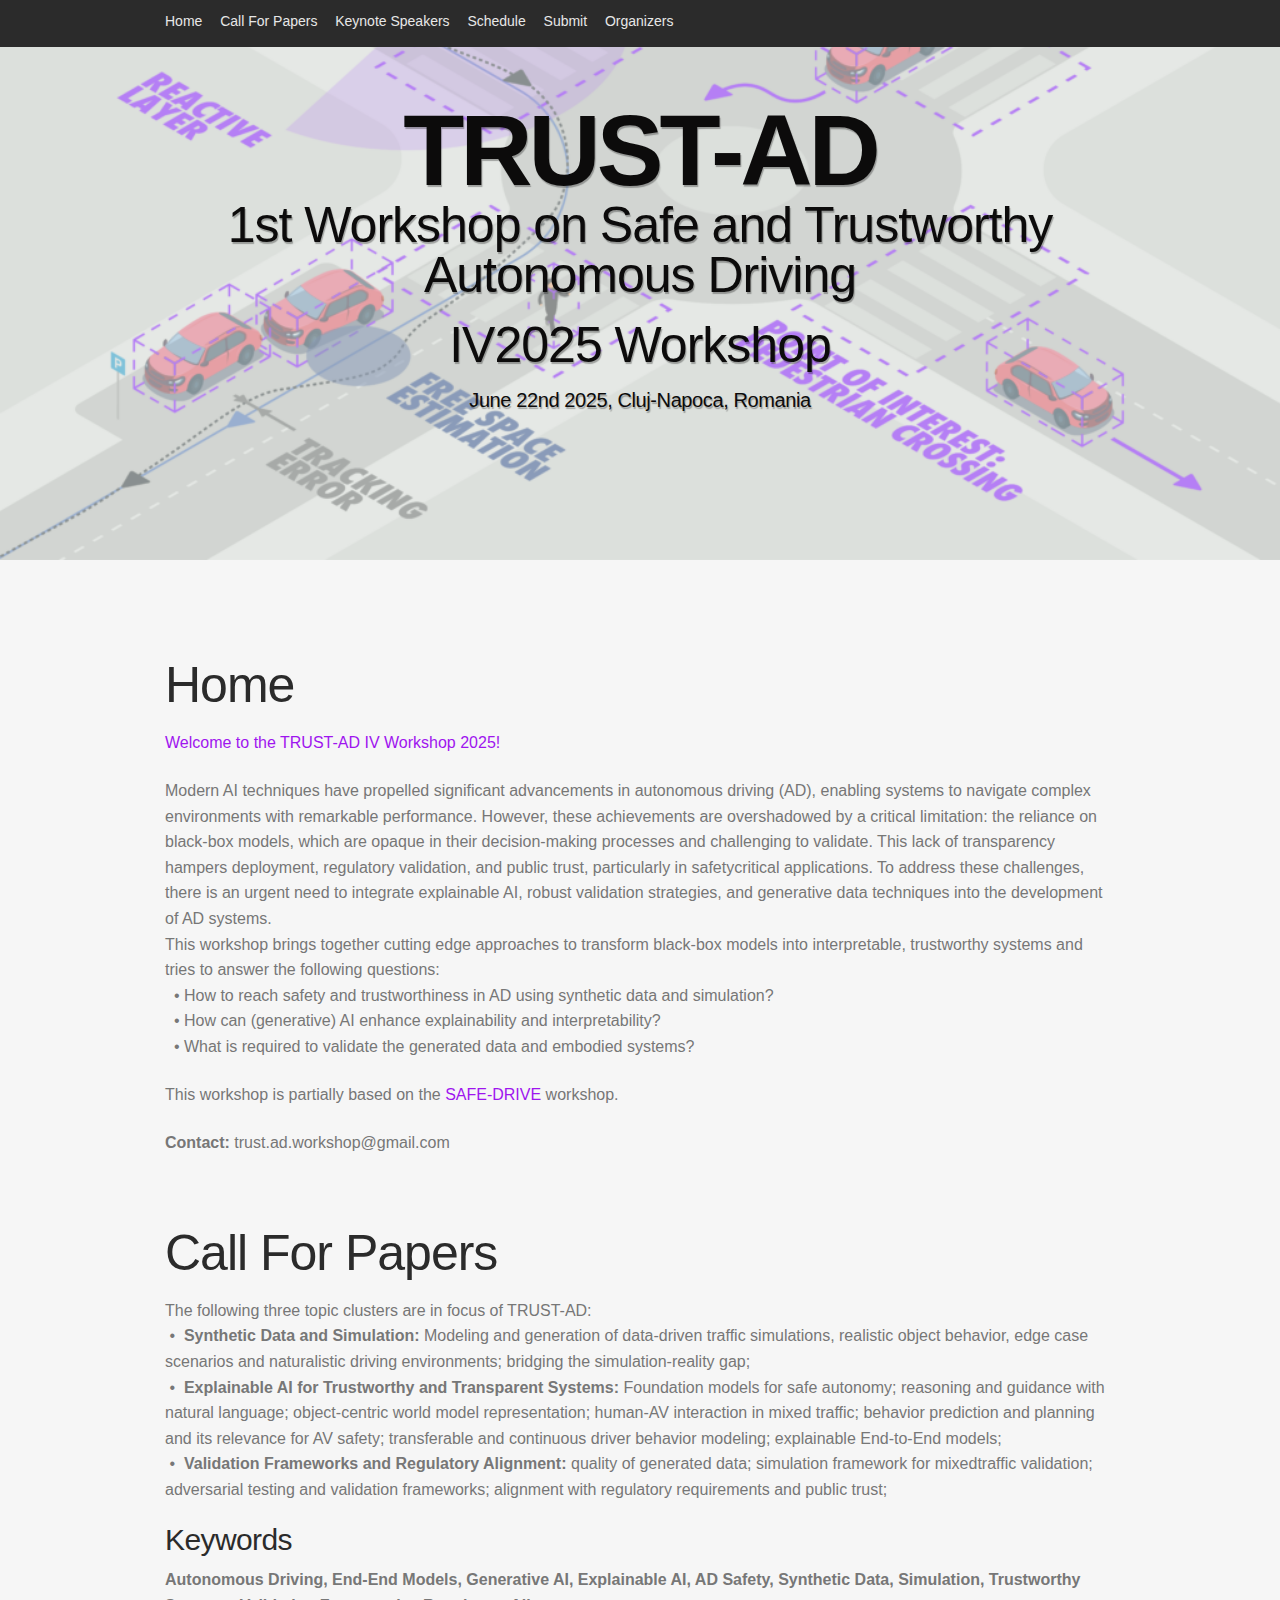
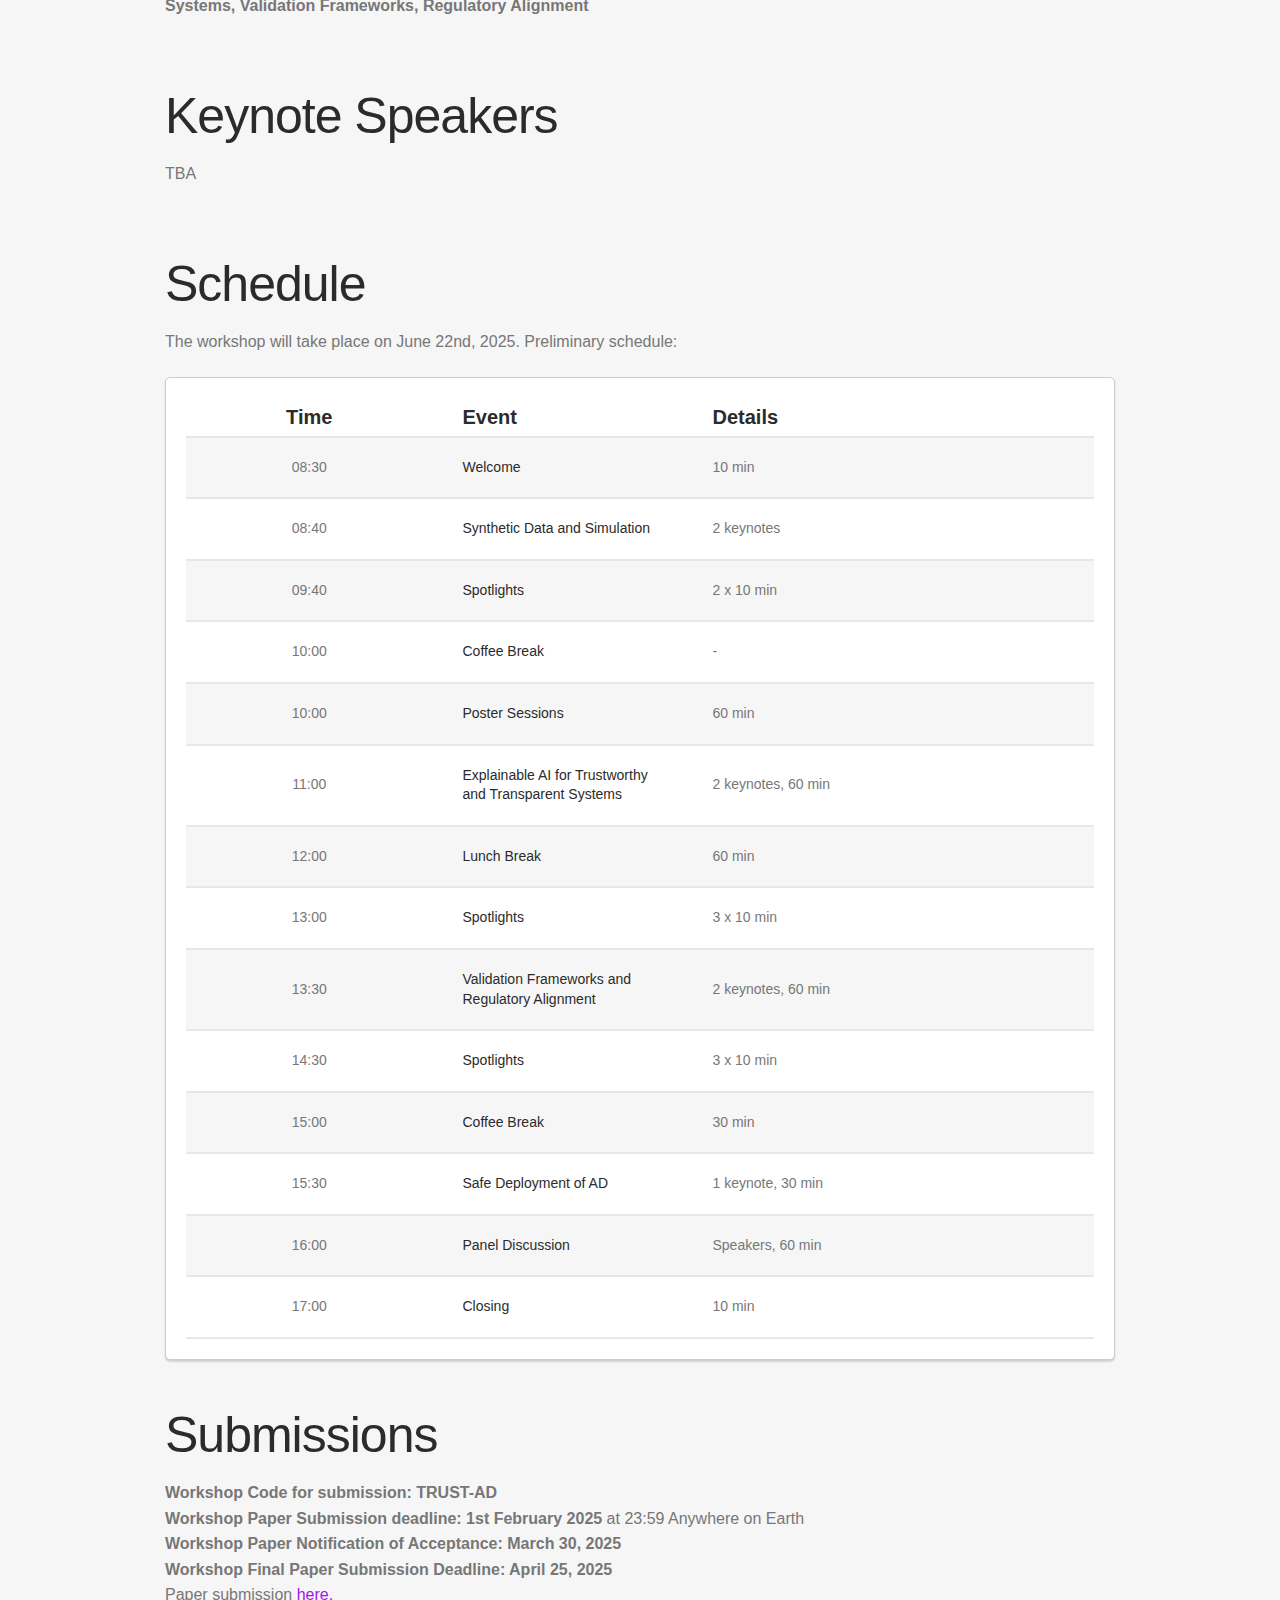
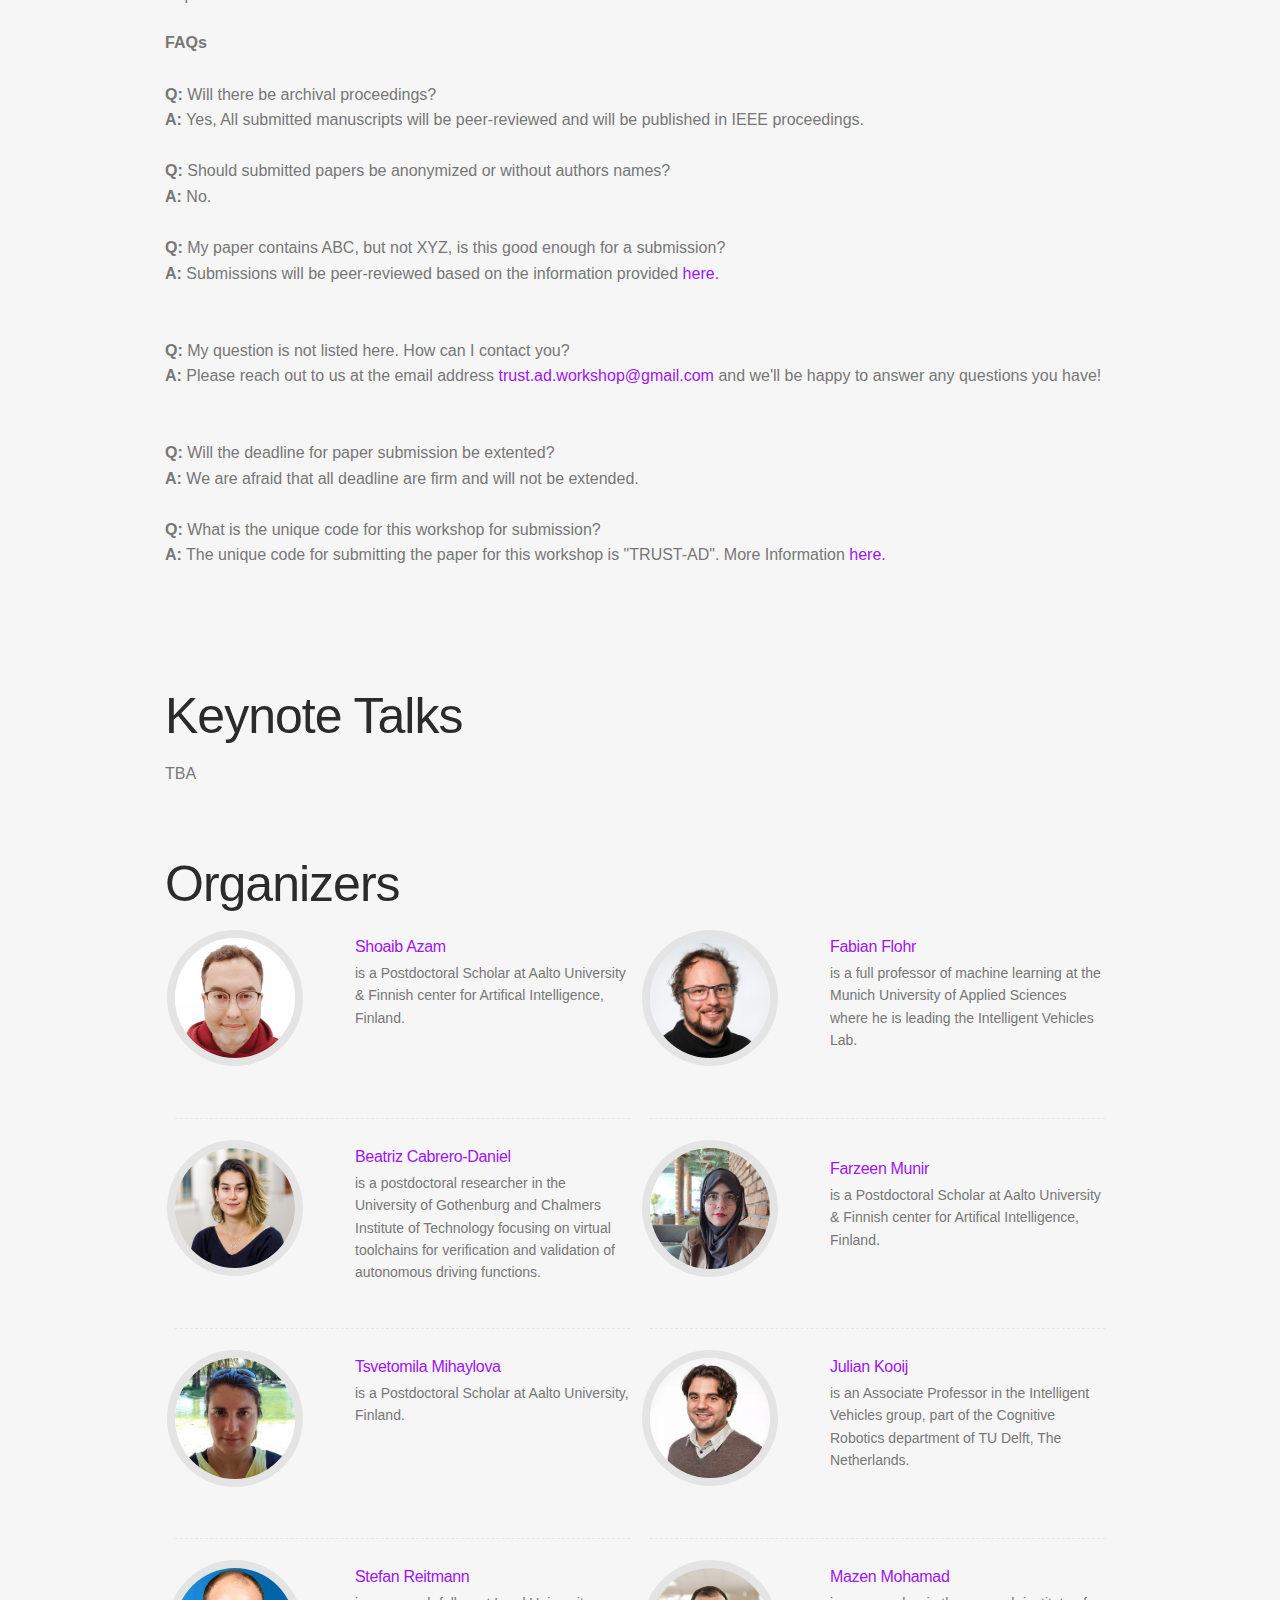
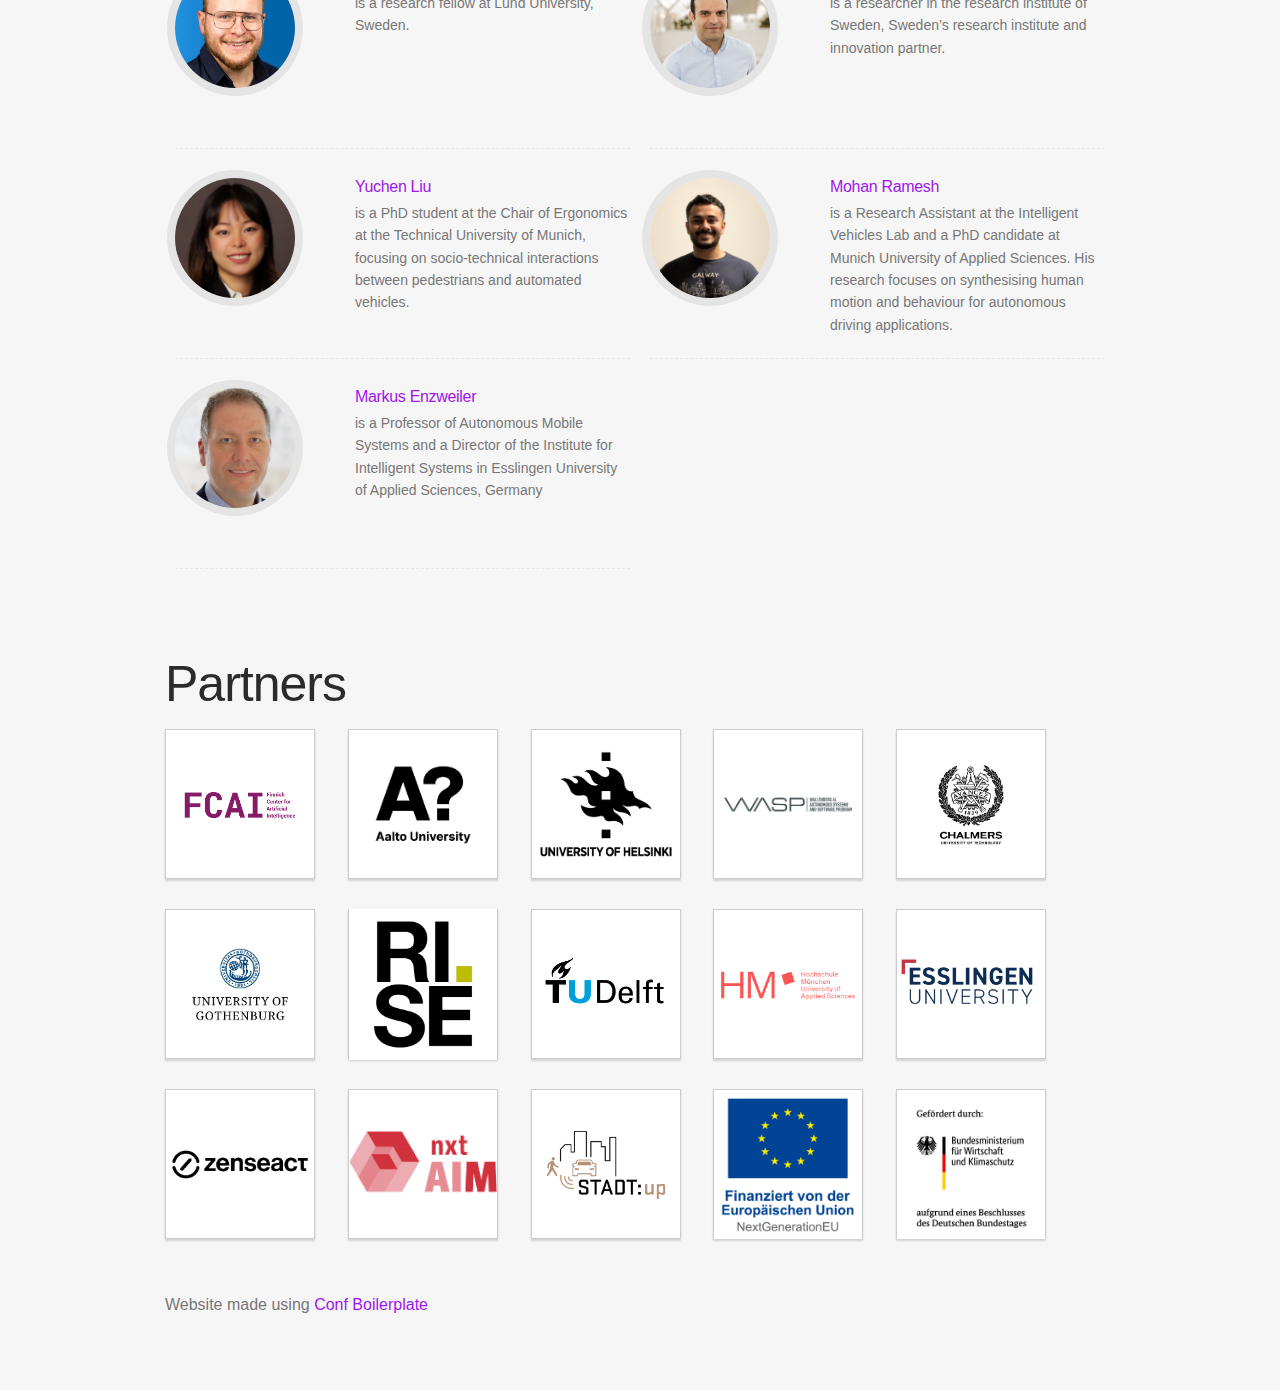
==== commit 074349d5: "fix partner logos" ====
--- a/layouts/index.html
+++ b/layouts/index.html
@@ -932,12 +932,6 @@
           </li>
 
           <li class="sponsor-item" itemscope itemtype="http://schema.org/Organization">
-            <a href="https://zenseact.com/" class="sponsor--link" itemprop="url" target="_blank">
-              <img src="https://trust-ad.github.io/img/zenseact-logo.png" alt="Zenseact" class="photo" itemprop="image">
-            </a>
-          </li>
-
-          <li class="sponsor-item" itemscope itemtype="http://schema.org/Organization">
             <a href="https://nxtaim.de/en/home/" class="sponsor--link" itemprop="url" target="_blank">
               <img src="https://trust-ad.github.io/img/nxt-aim-logo.png" alt="Nxt Aim" class="photo" itemprop="image">
             </a>
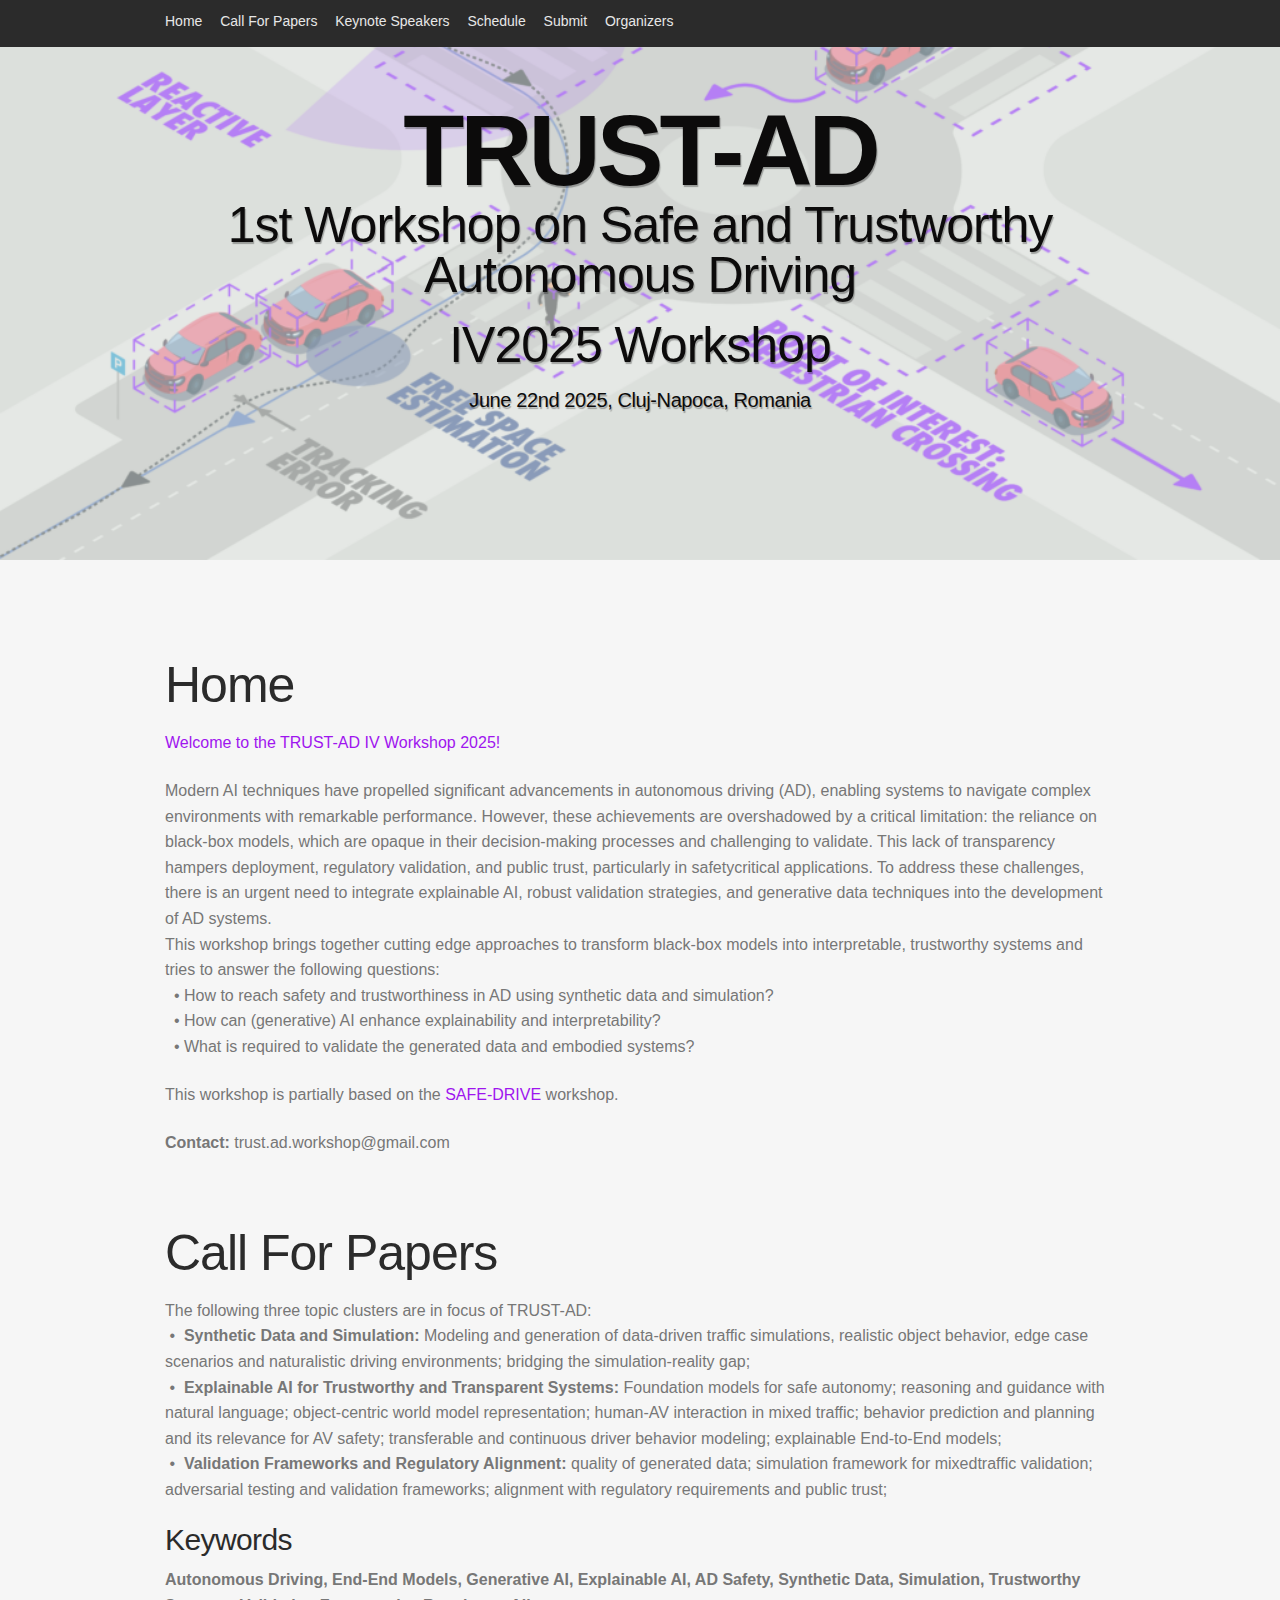
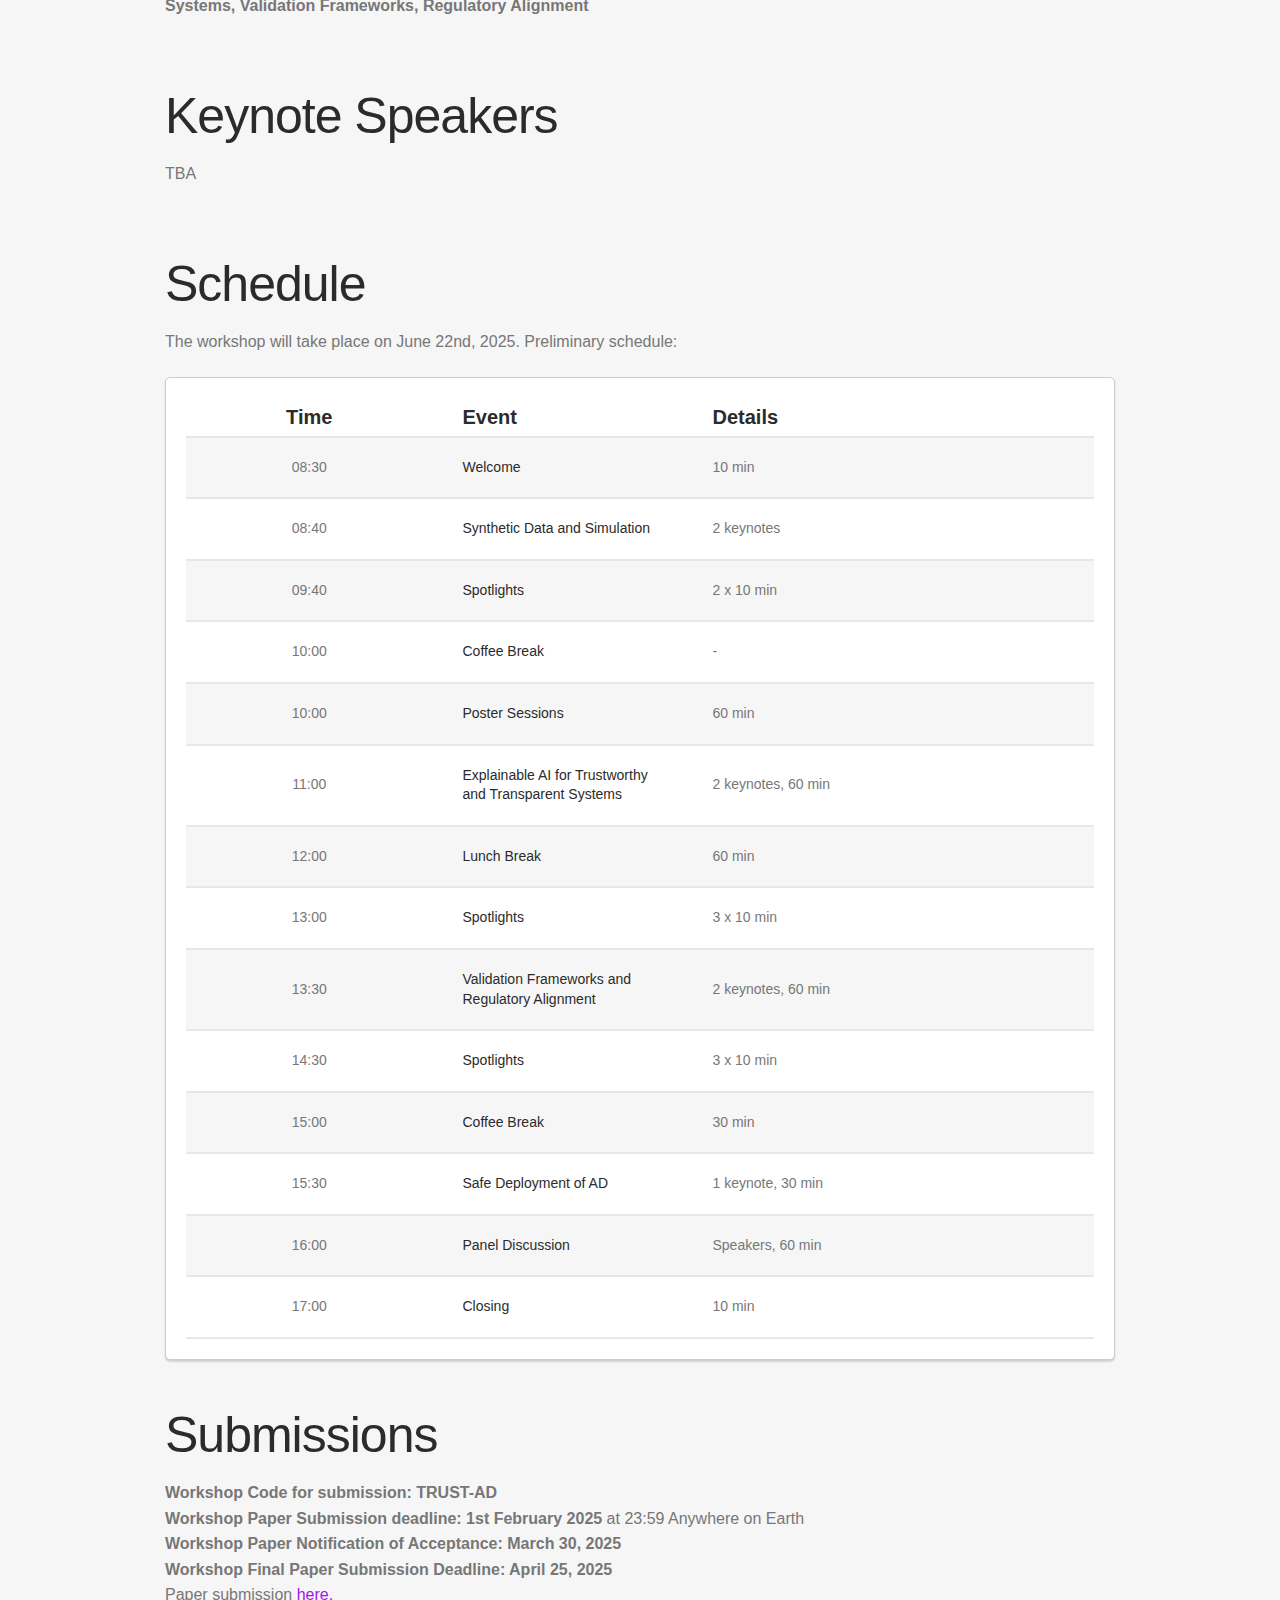
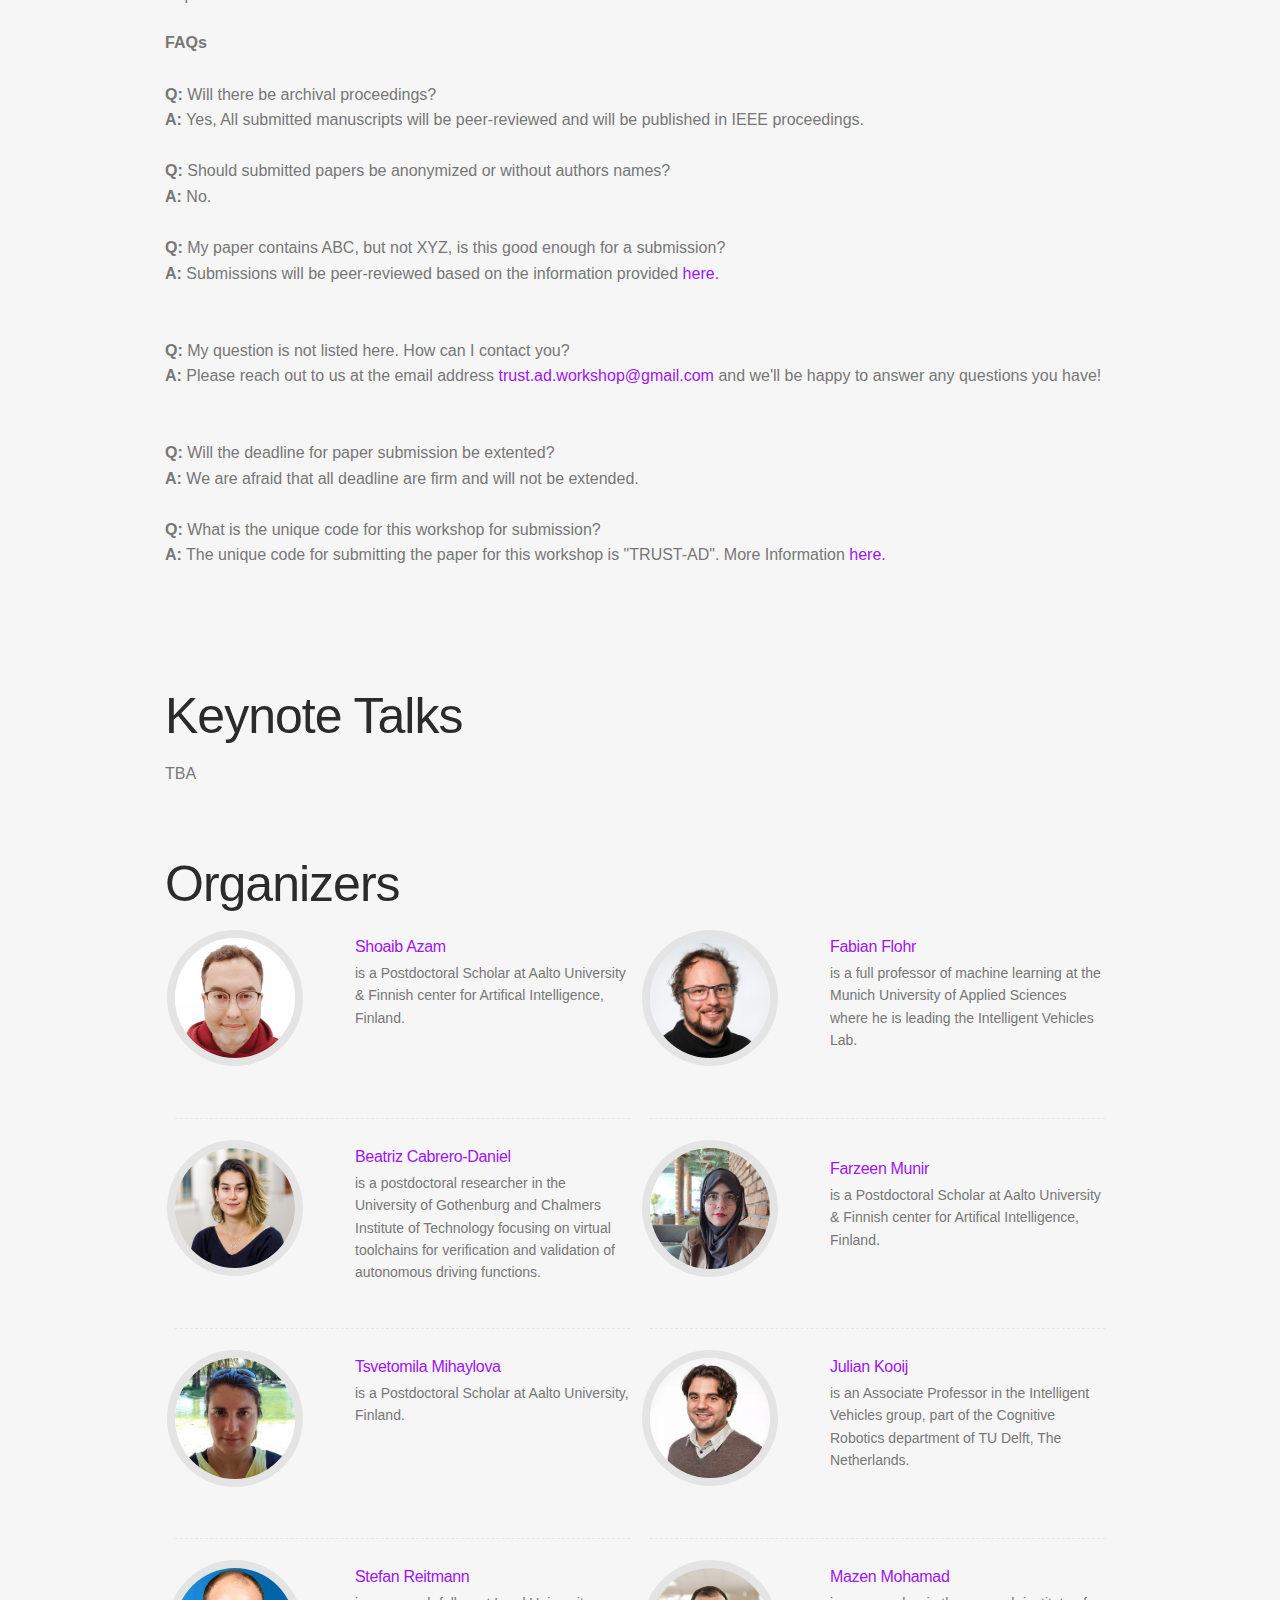
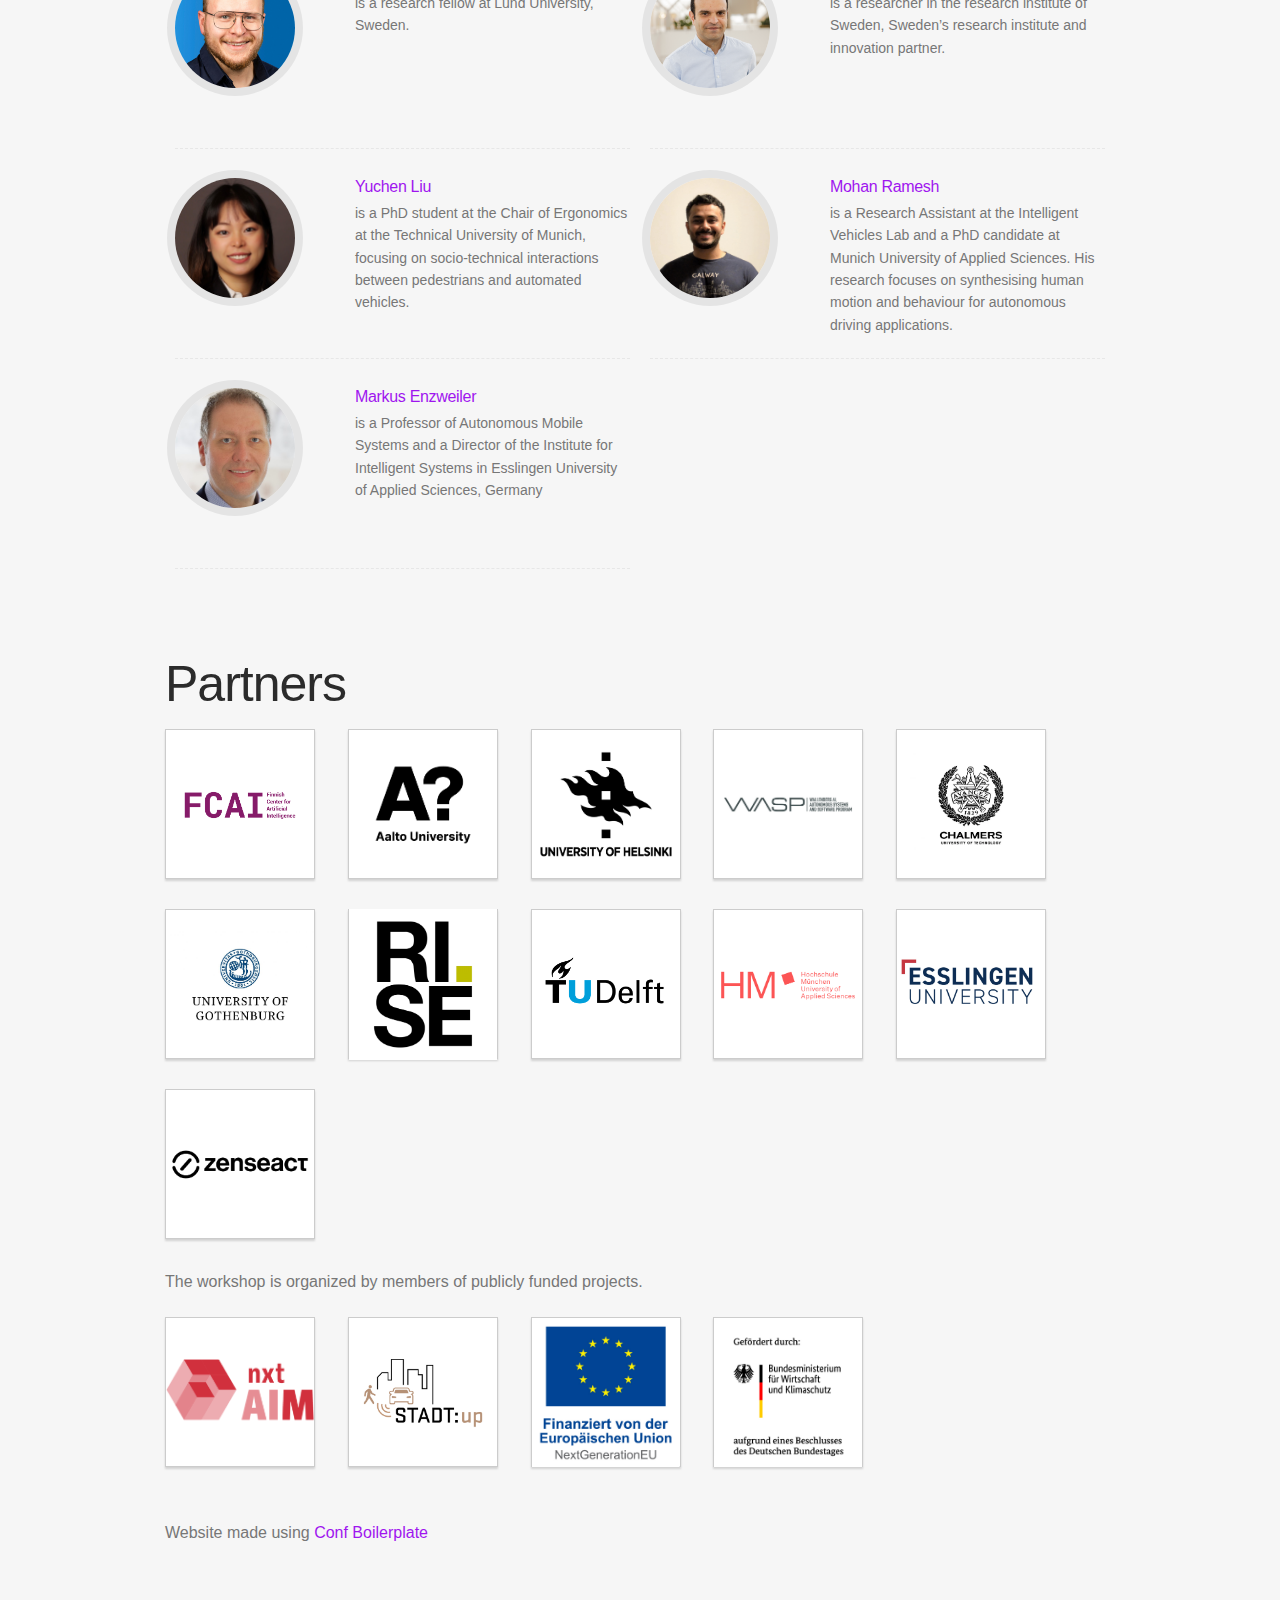
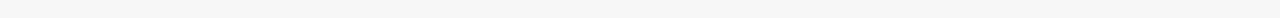
==== commit 7cbde67f: "sponsors logos" ====
--- a/layouts/index.html
+++ b/layouts/index.html
@@ -931,6 +931,12 @@
             </a>
           </li>
 
+          
+          
+        </ul> 
+
+        <ul>
+          <p>The workshop is organized by members of publicly funded projects.</p>
           <li class="sponsor-item" itemscope itemtype="http://schema.org/Organization">
             <a href="https://nxtaim.de/en/home/" class="sponsor--link" itemprop="url" target="_blank">
               <img src="https://trust-ad.github.io/img/nxt-aim-logo.png" alt="Nxt Aim" class="photo" itemprop="image">
@@ -954,8 +960,7 @@
               <img src="https://trust-ad.github.io/img/bwk-logo.png" alt="BWK" class="photo" itemprop="image">
             </a>
           </li>
-          
-        </ul> 
+        </ul>
 
       </section>
         
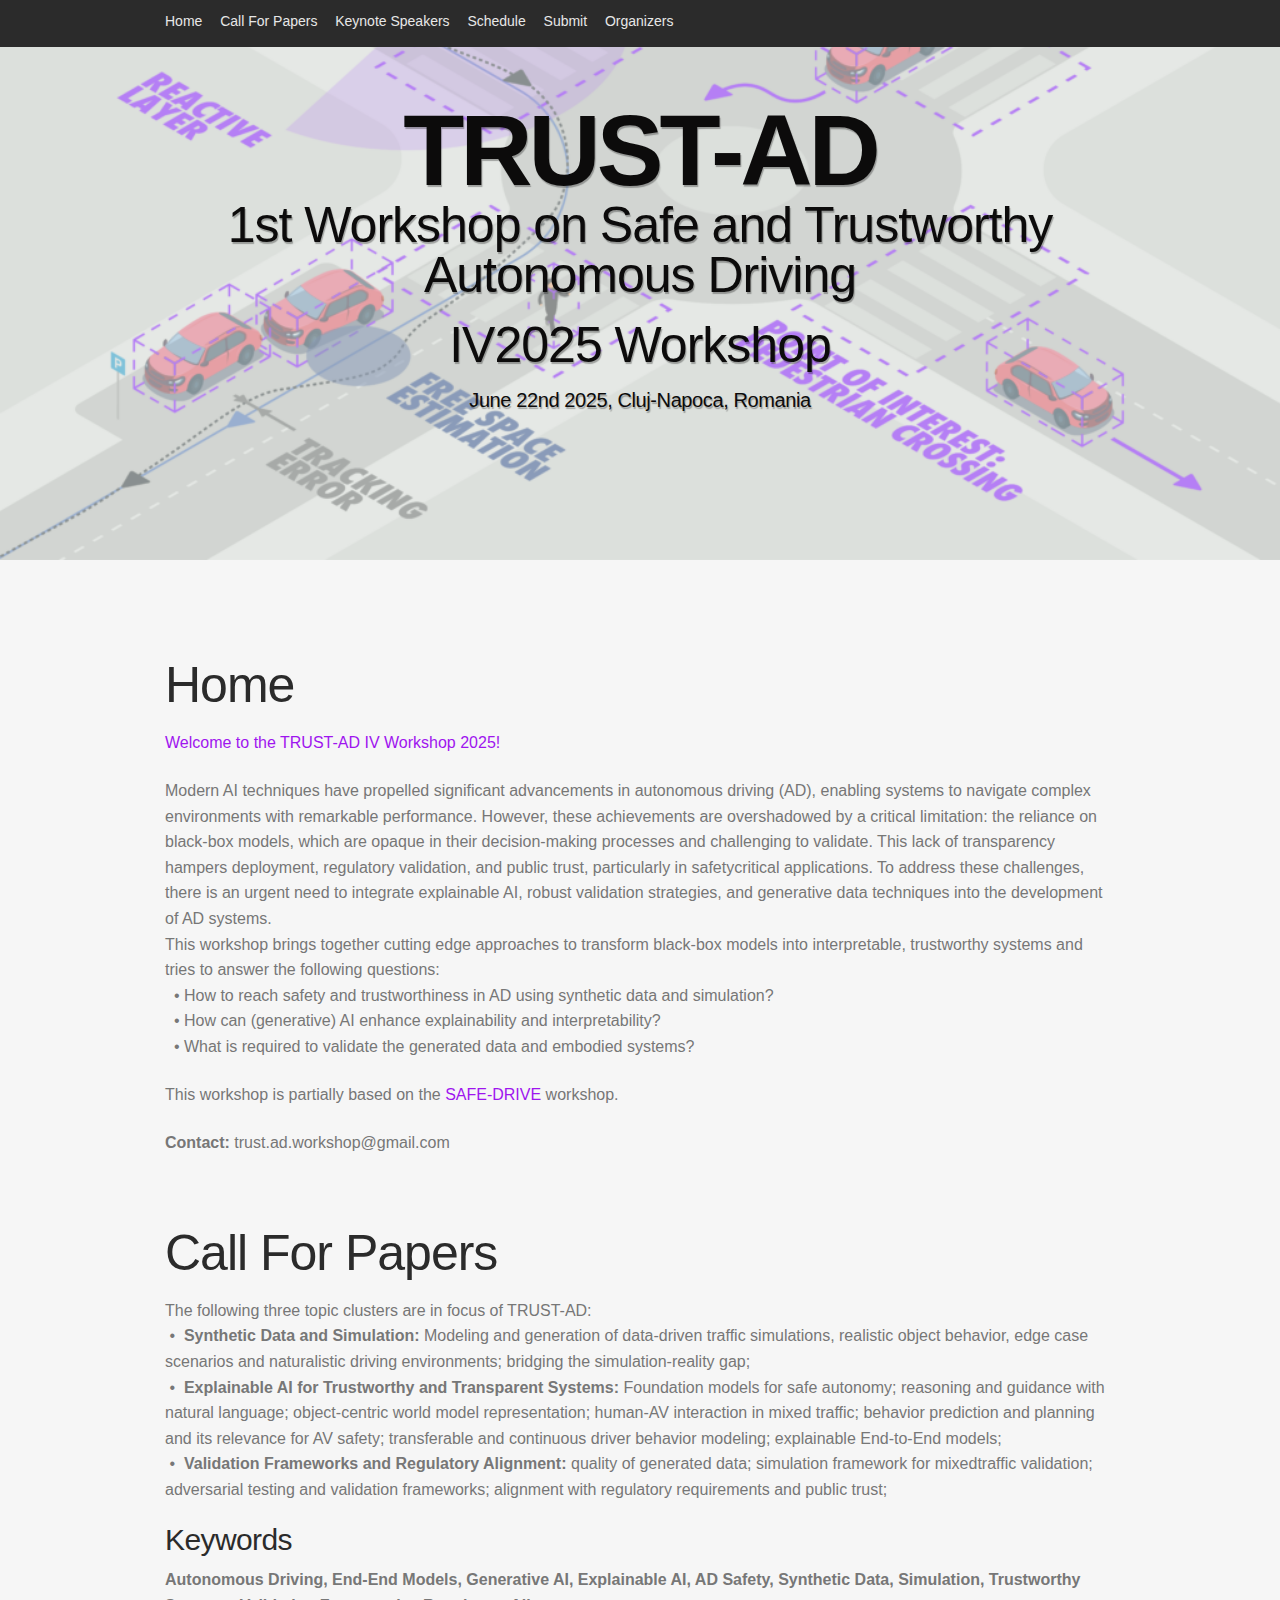
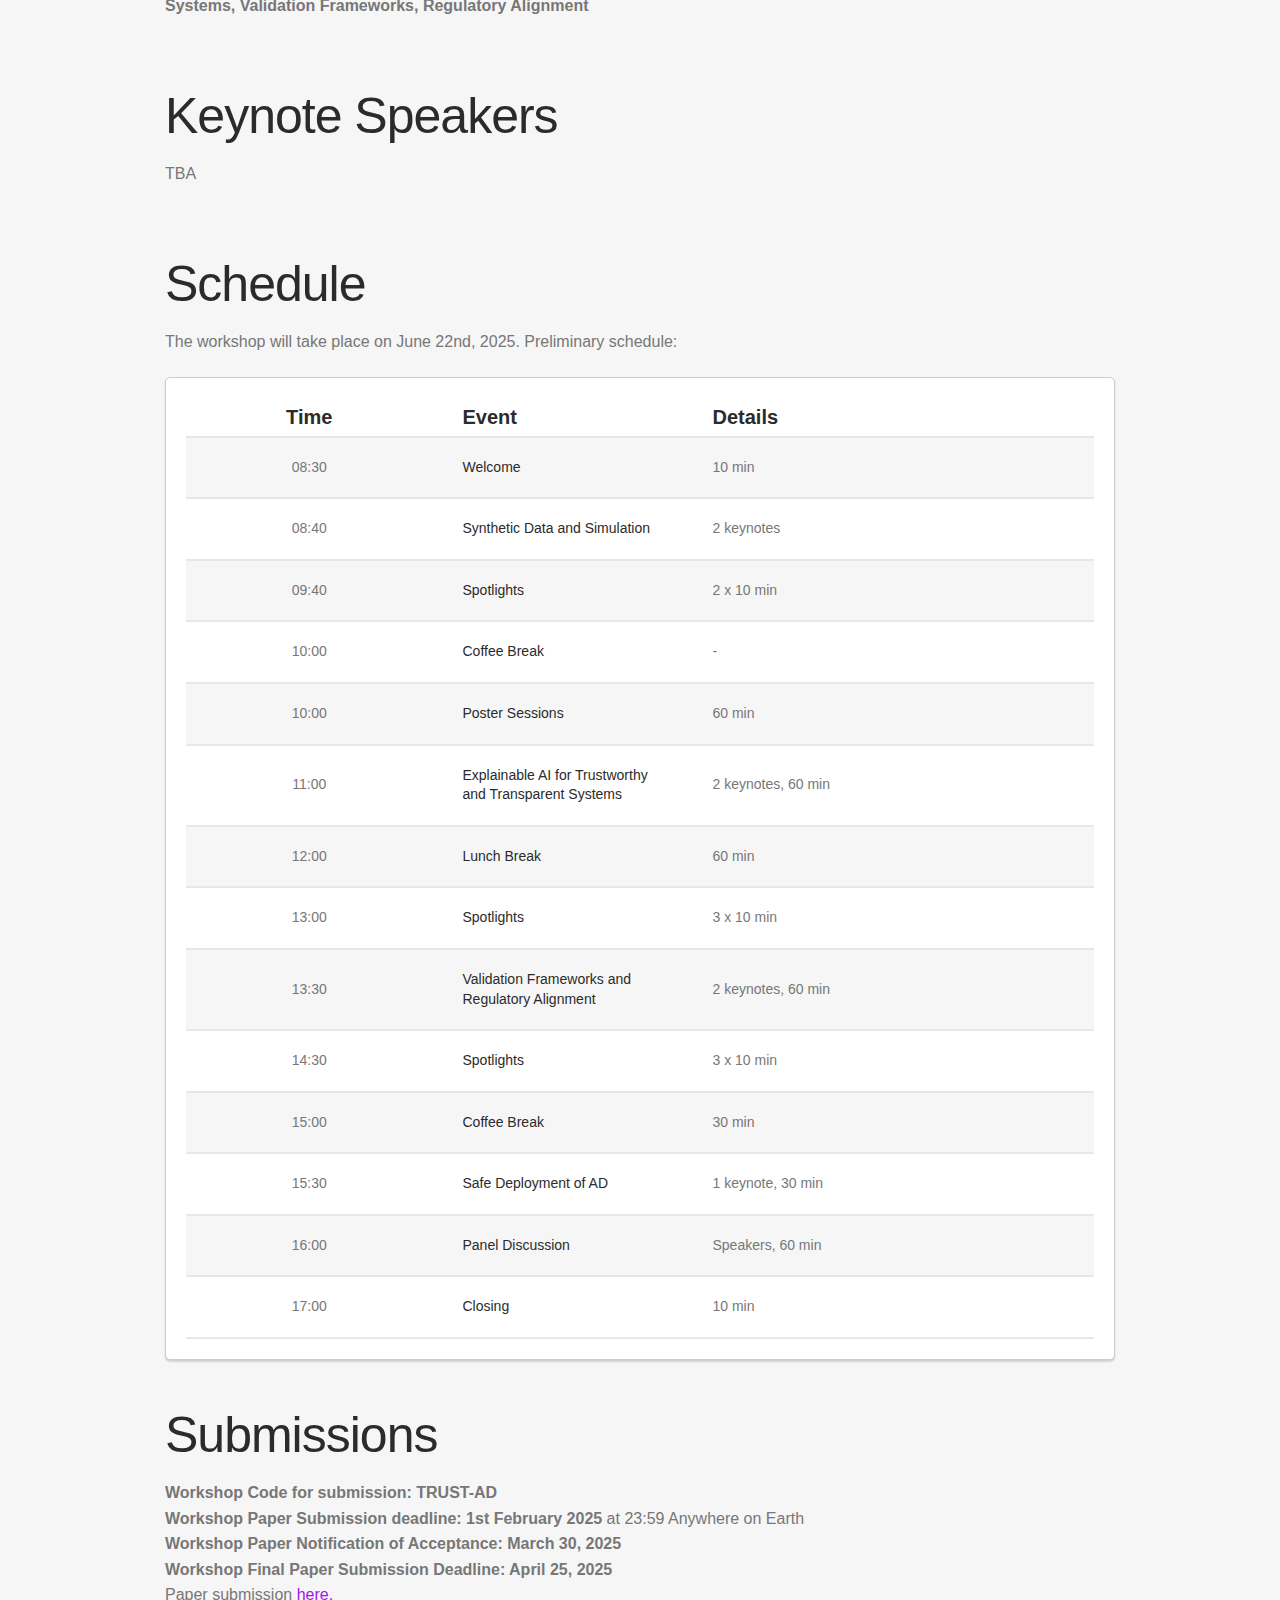
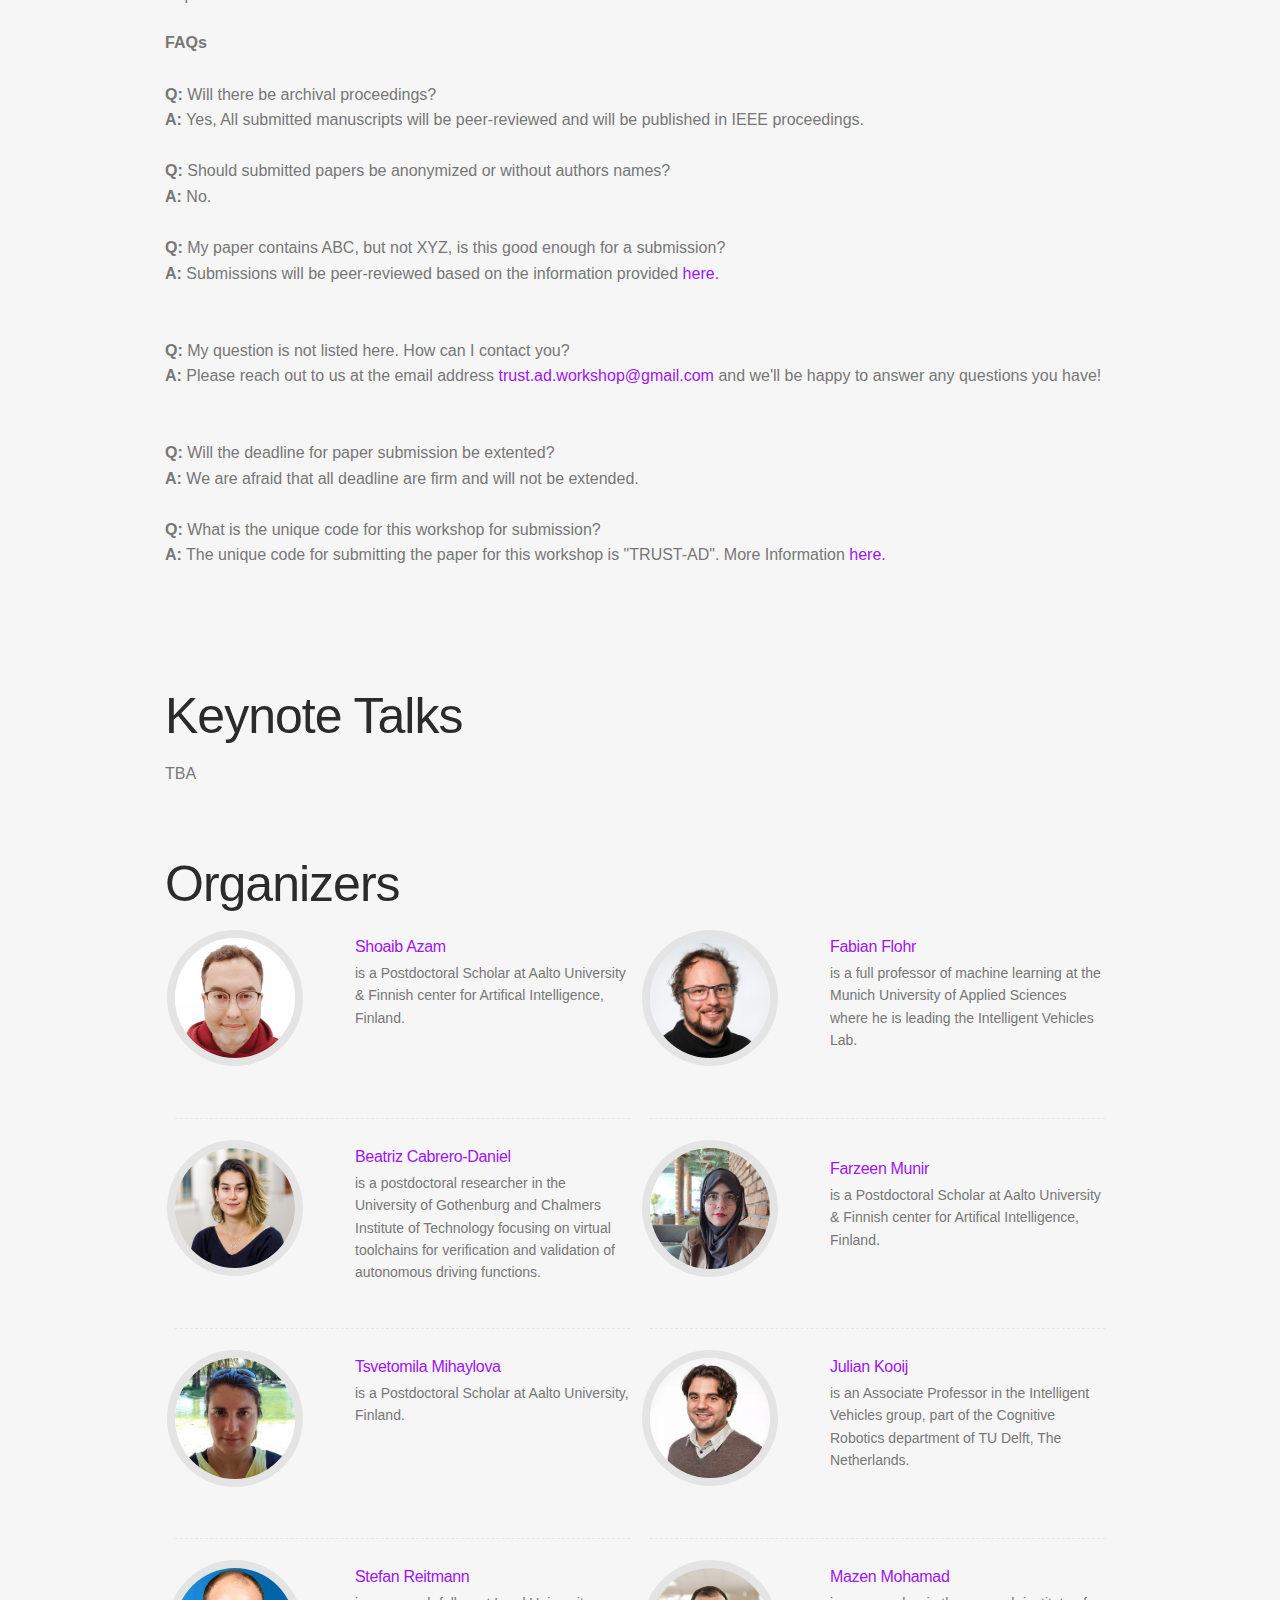
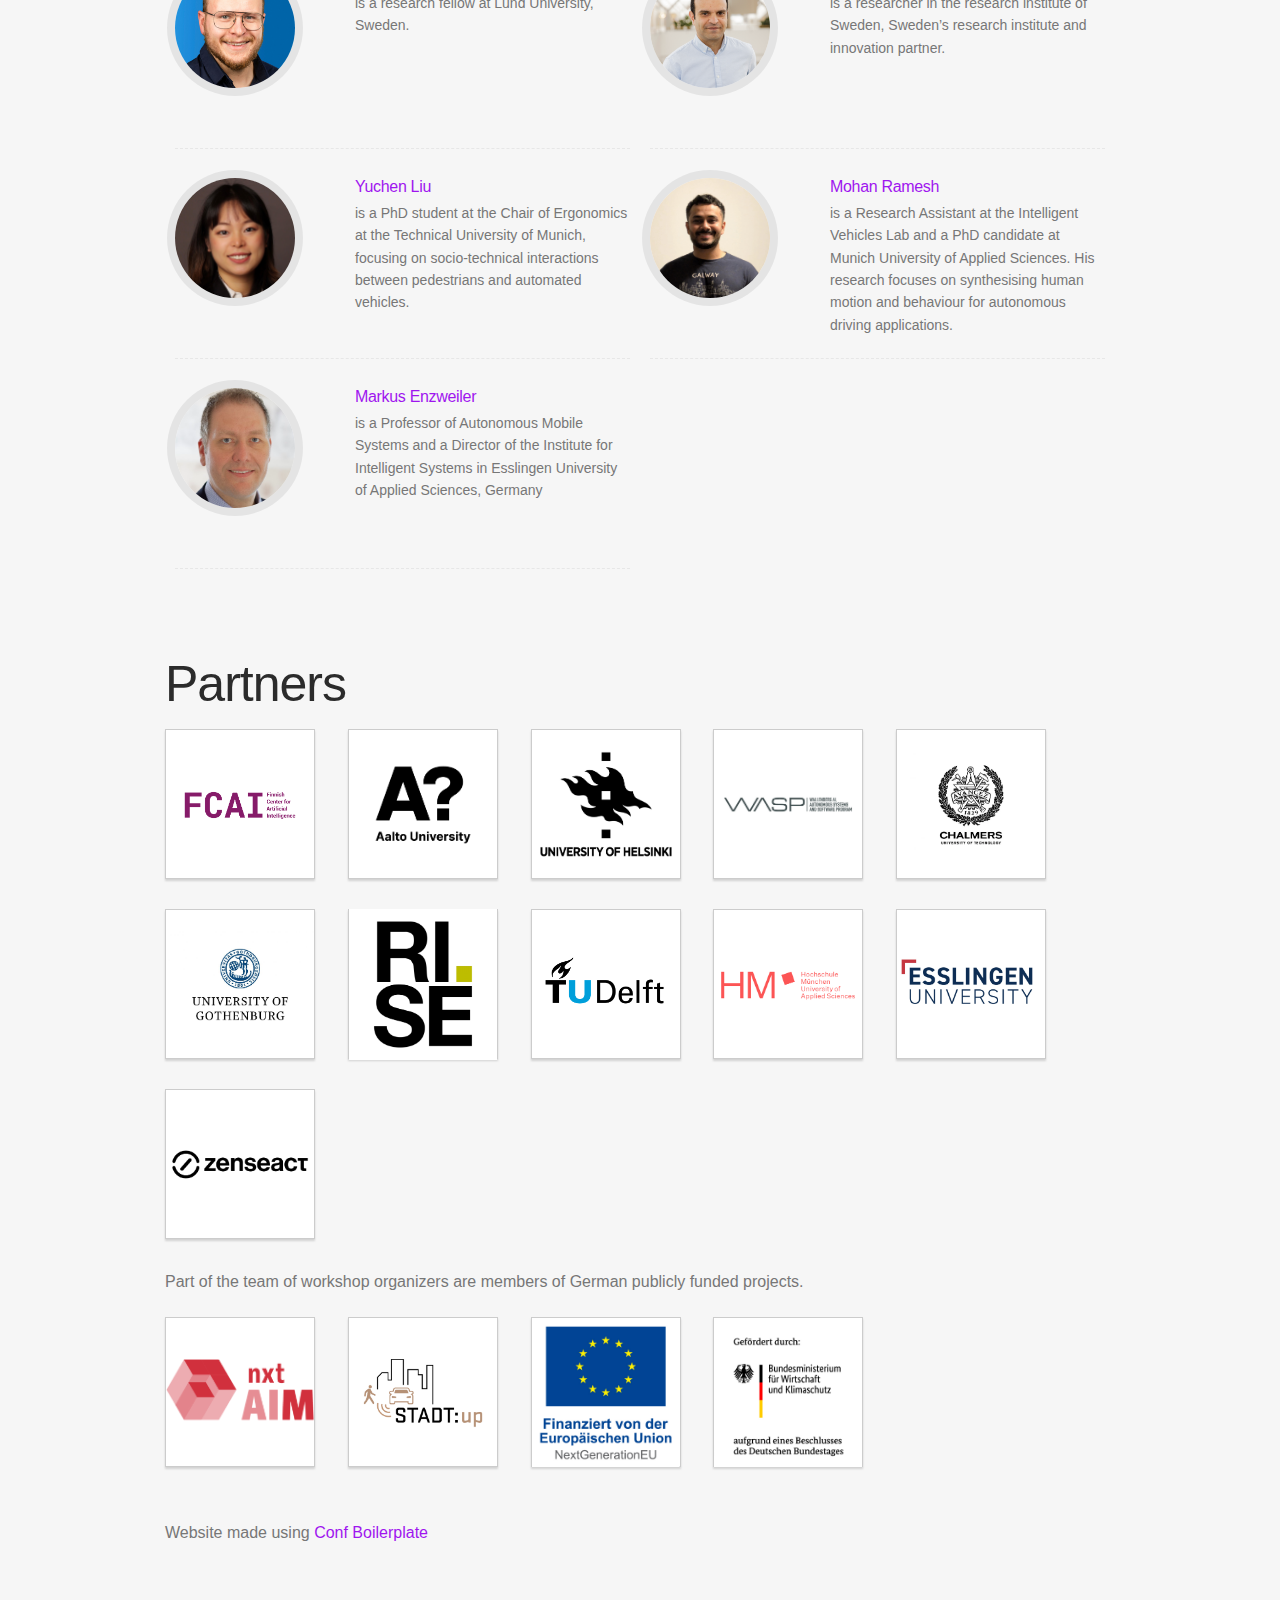
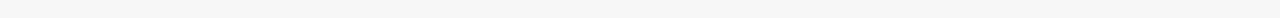
==== commit 2a2e05c8: "partner info" ====
--- a/layouts/index.html
+++ b/layouts/index.html
@@ -936,7 +936,7 @@
         </ul> 
 
         <ul>
-          <p>The workshop is organized by members of publicly funded projects.</p>
+          <p>Part of the team of workshop organizers are members of German publicly funded projects.</p>
           <li class="sponsor-item" itemscope itemtype="http://schema.org/Organization">
             <a href="https://nxtaim.de/en/home/" class="sponsor--link" itemprop="url" target="_blank">
               <img src="https://trust-ad.github.io/img/nxt-aim-logo.png" alt="Nxt Aim" class="photo" itemprop="image">
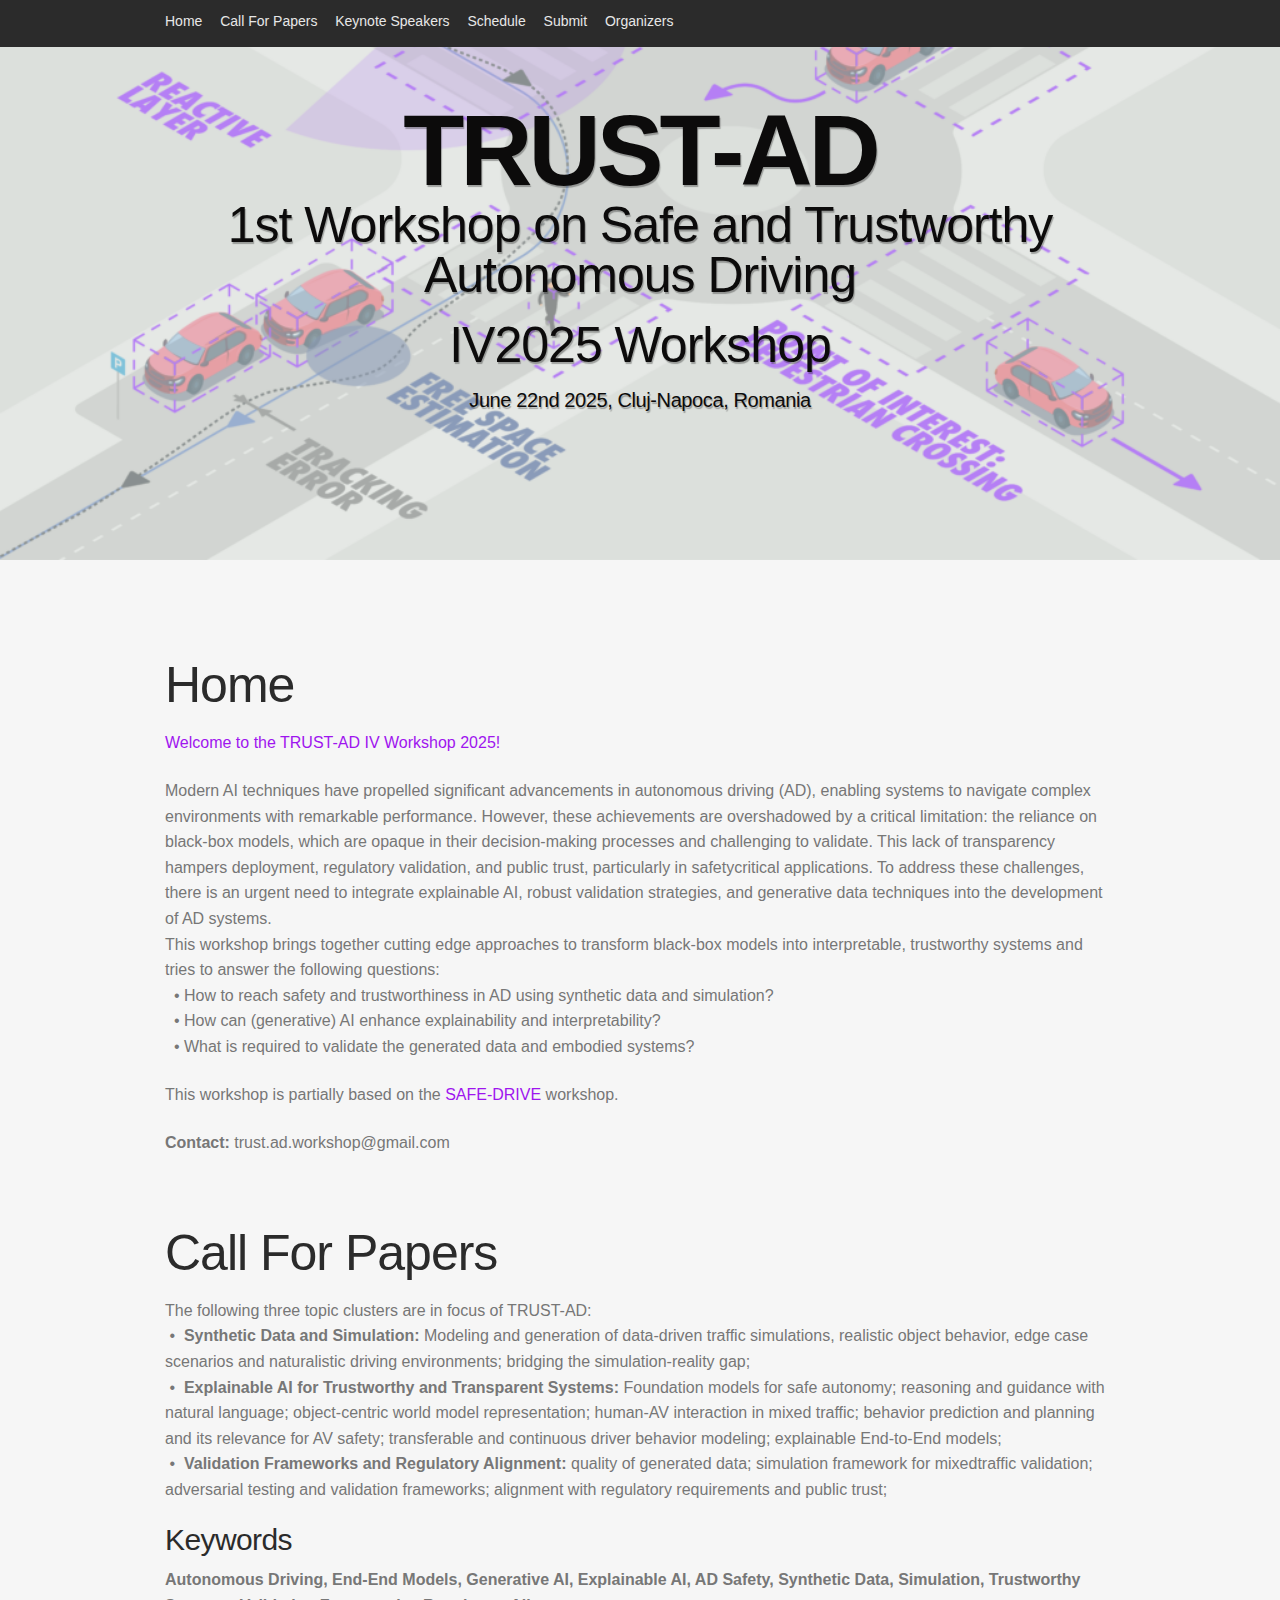
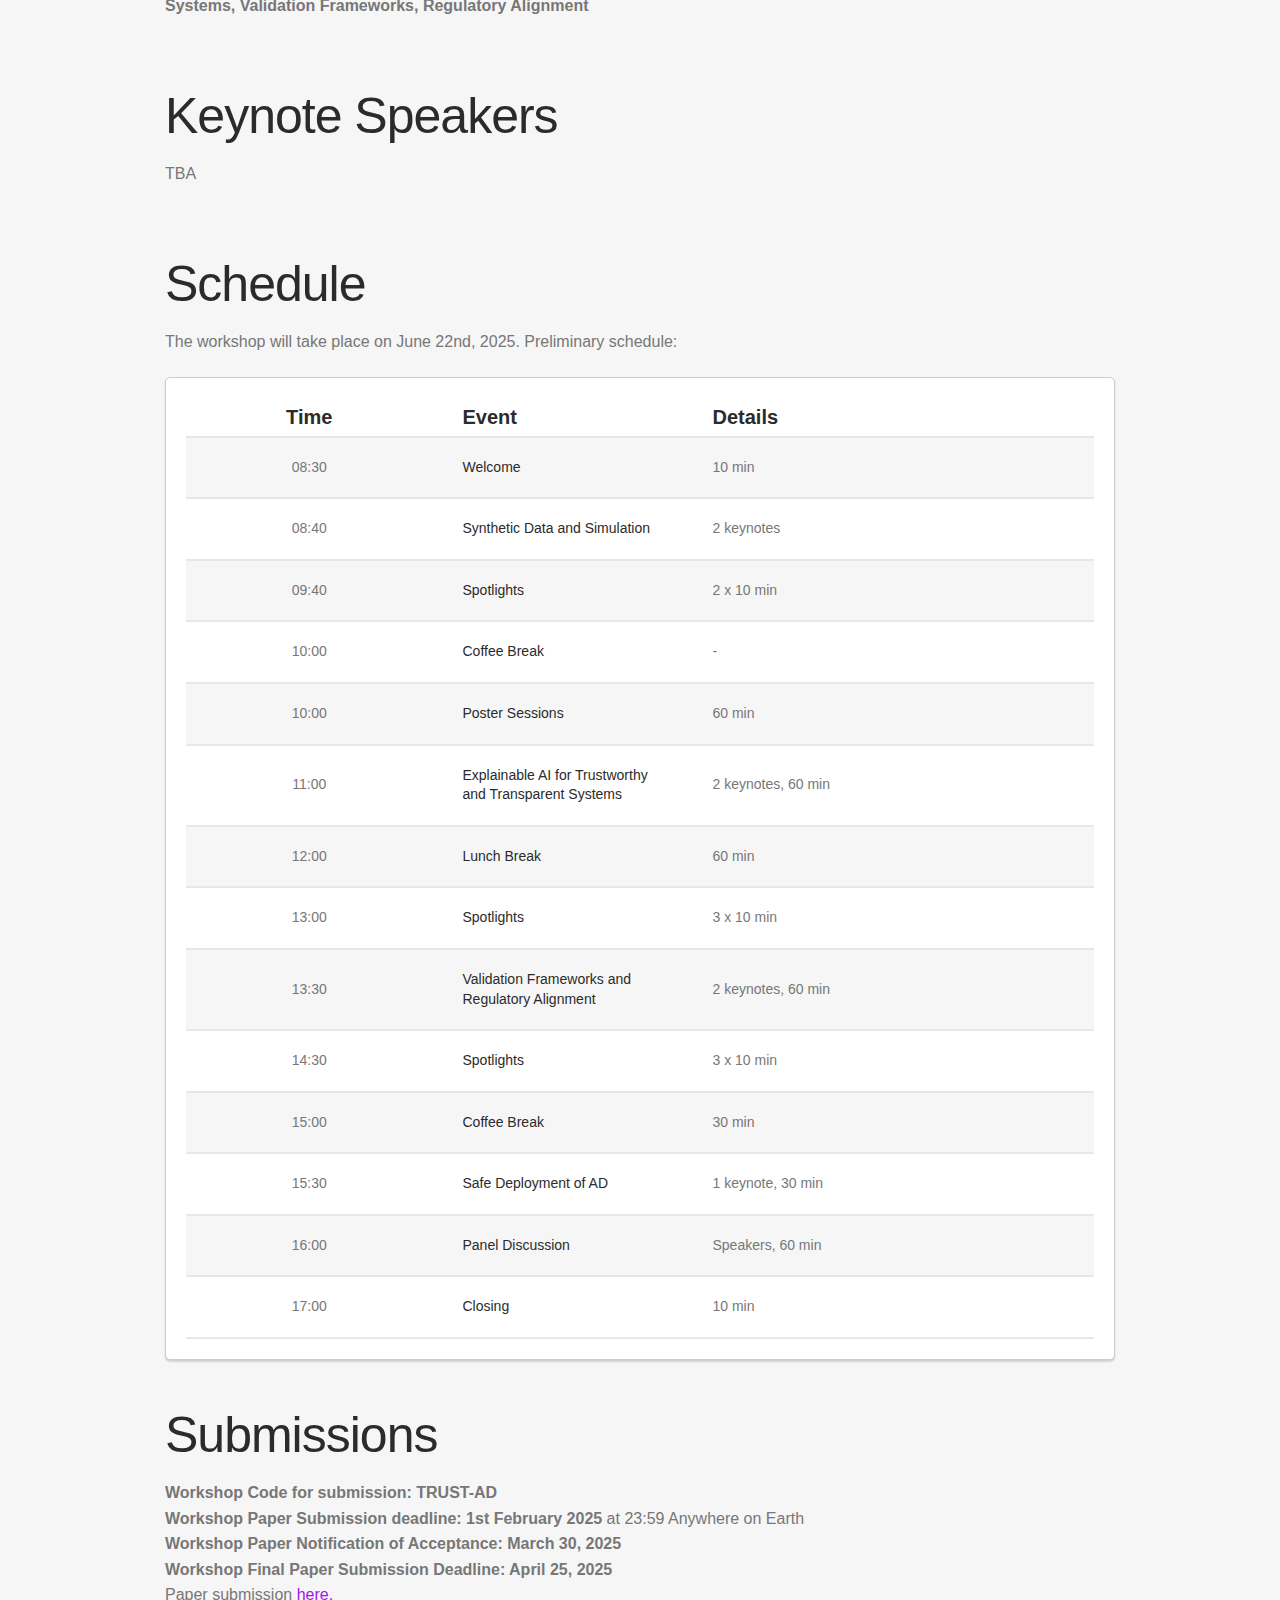
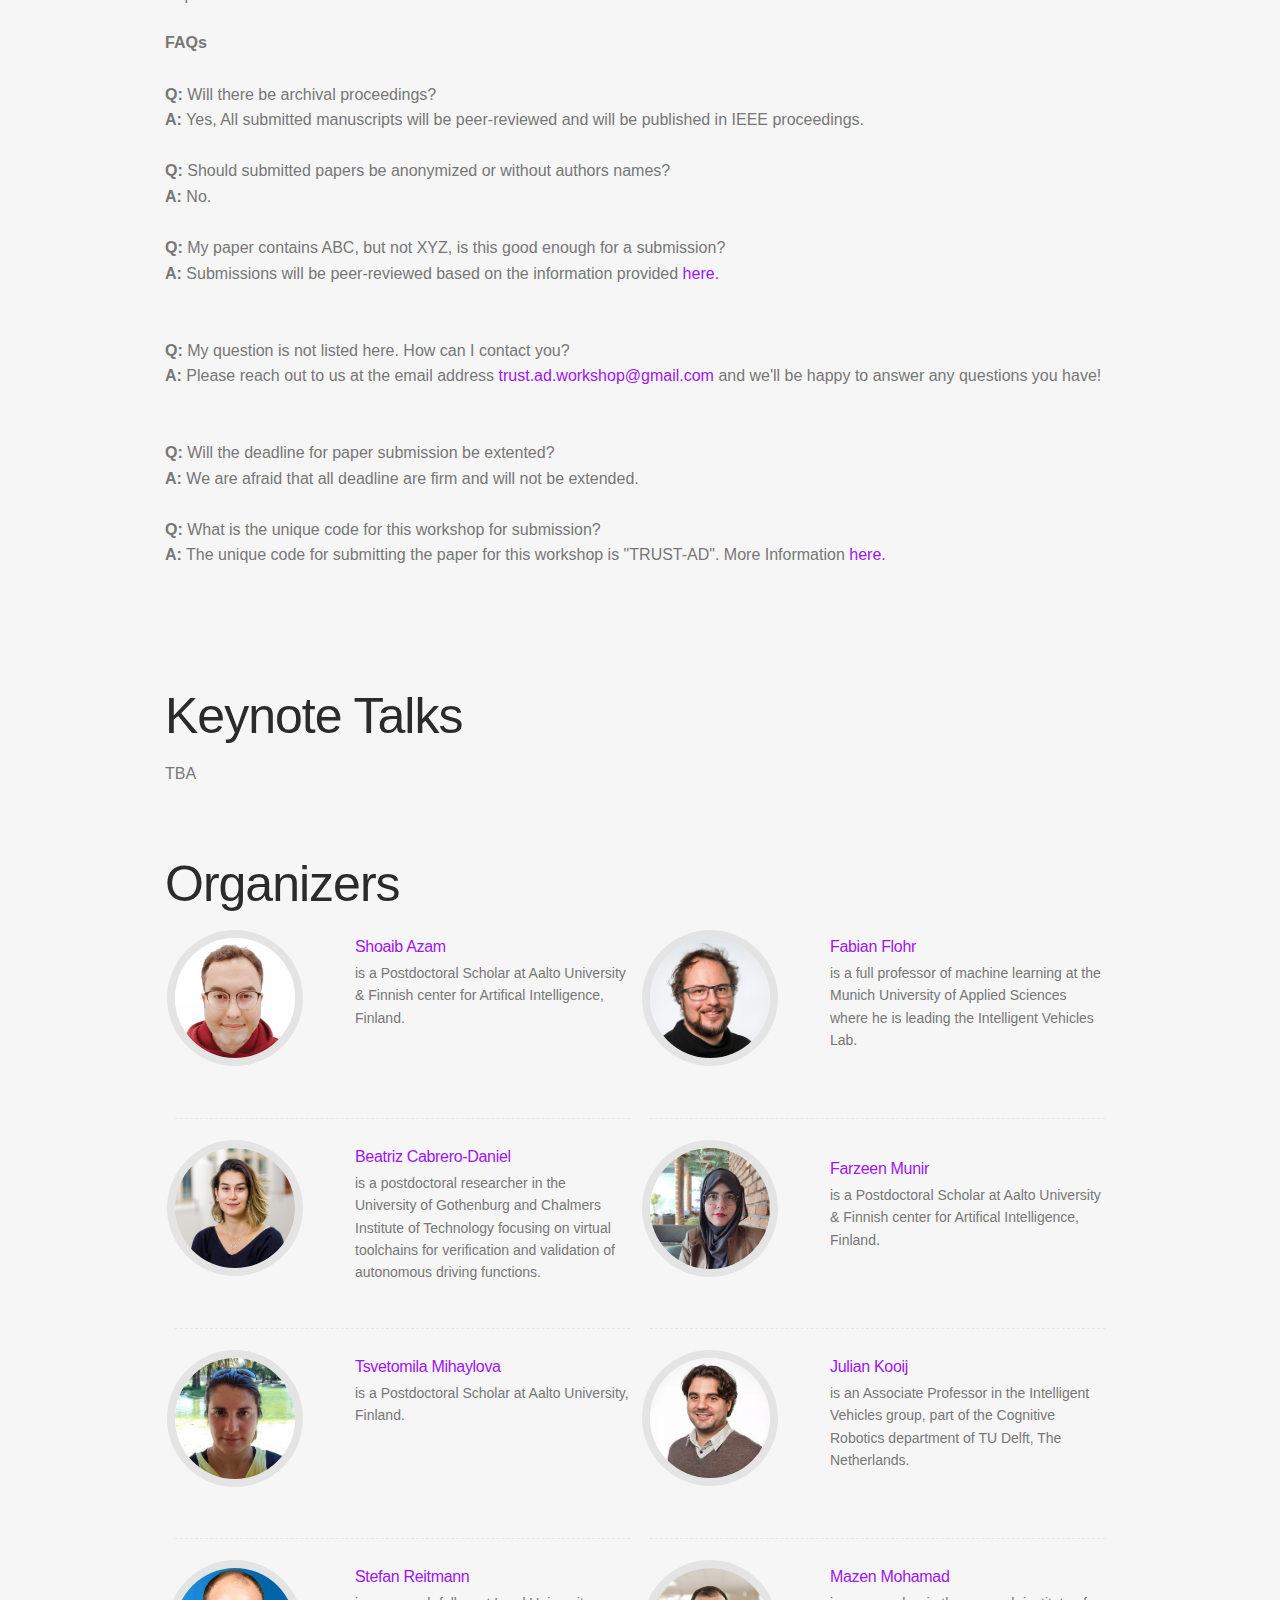
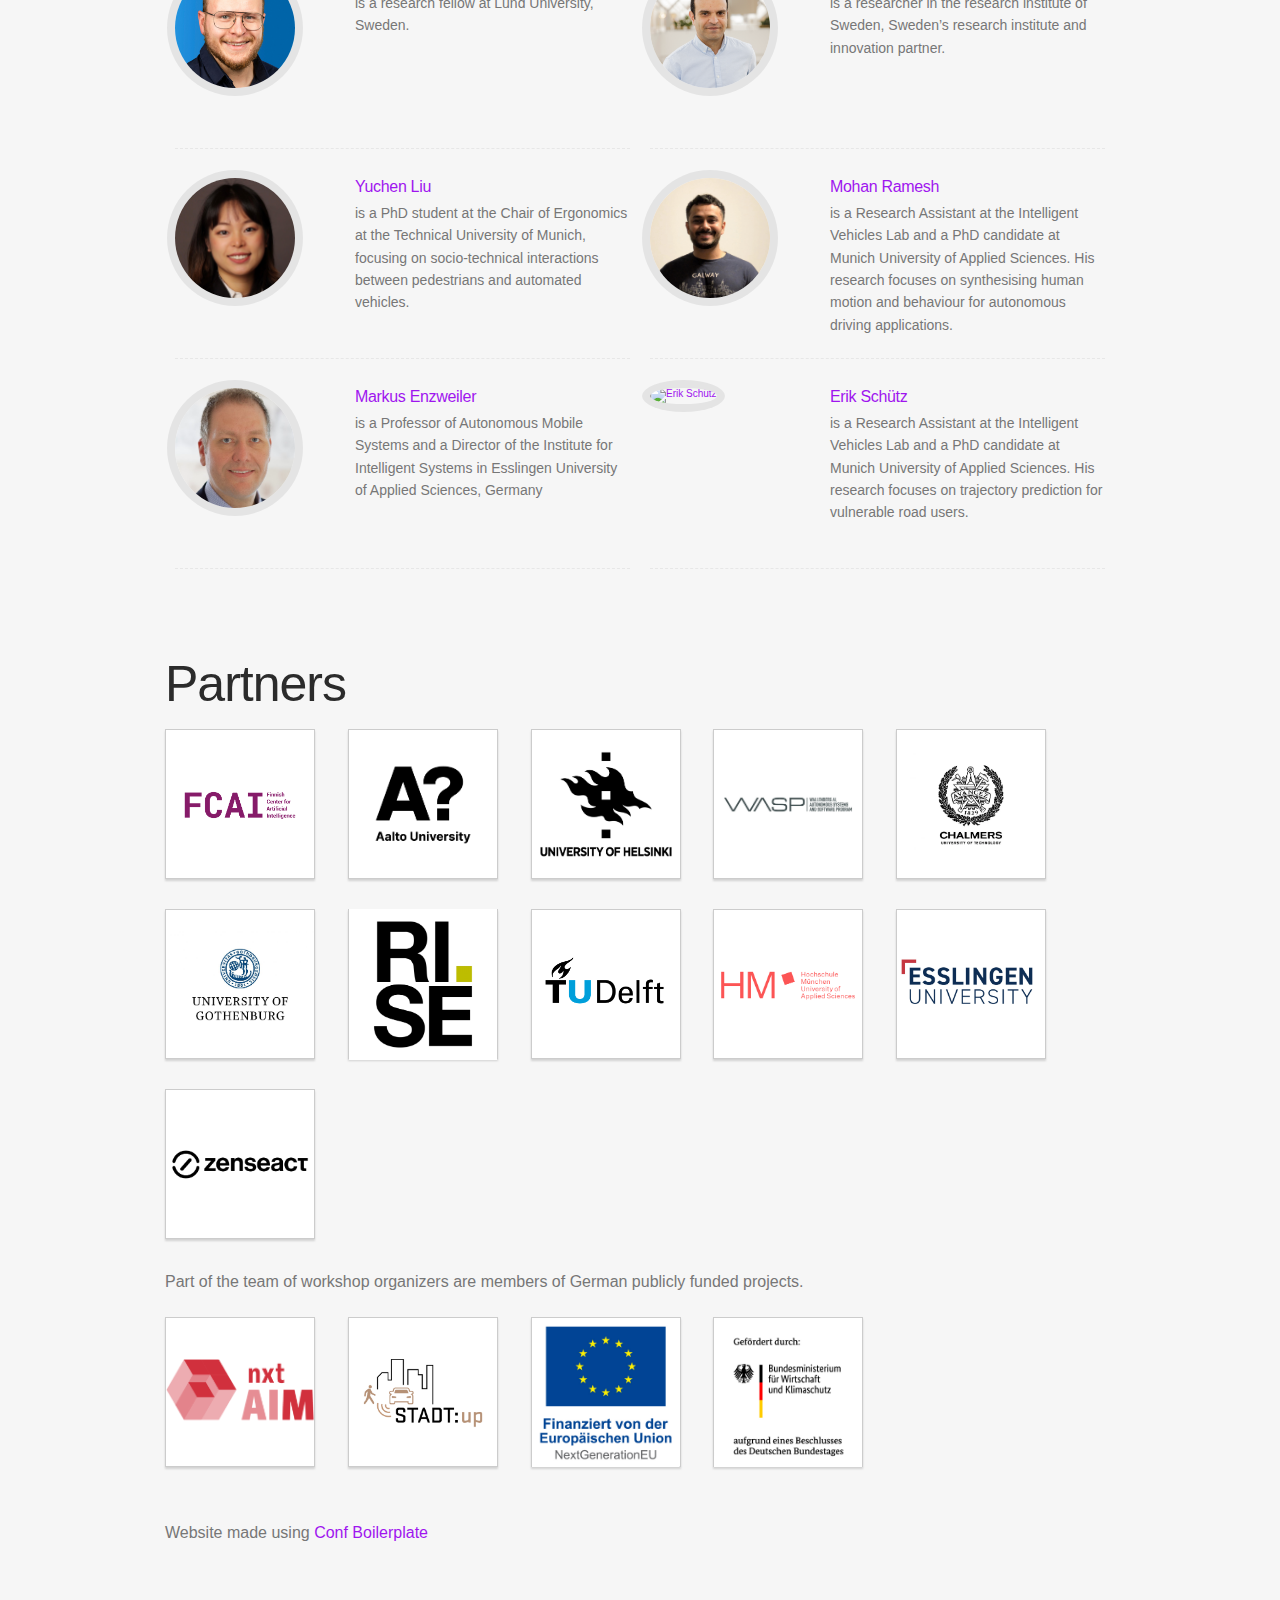
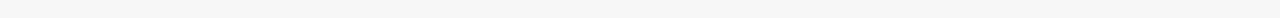
==== commit 1b498fd6: "organizers info update" ====
--- a/layouts/index.html
+++ b/layouts/index.html
@@ -771,6 +771,18 @@
           </h3>
           <p class="organizers-bio">is a Research Assistant at the Intelligent Vehicles Lab and a PhD candidate at Munich University of Applied Sciences. His research focuses on synthesising human motion and behaviour for autonomous driving applications.</p>
         </li>
+
+        <li class="organizers-item" itemprop="performer" itemscope itemtype="http://schema.org/Person">
+          <span class="organizer-photo">
+            <a href="https://www.linkedin.com/in/erik-schuetz-b382b2119" target="_blank">
+              <img class="photo" src="https://trust-ad.github.io/img/erik.jpg" alt="Erik Schütz" itemprop="image">
+            </a>
+          </span>
+          <h3 class="organizers-name">
+            <a href="https://www.linkedin.com/in/erik-schuetz-b382b2119" target="_blank" title="Erik Schütz">Erik Schütz</a>
+          </h3>
+          <p class="organizers-bio">is a Research Assistant at the Intelligent Vehicles Lab and a PhD candidate at Munich University of Applied Sciences. His research focuses on trajectory prediction for vulnerable road users.</p>
+        </li>
         
       </ul>
     </div>
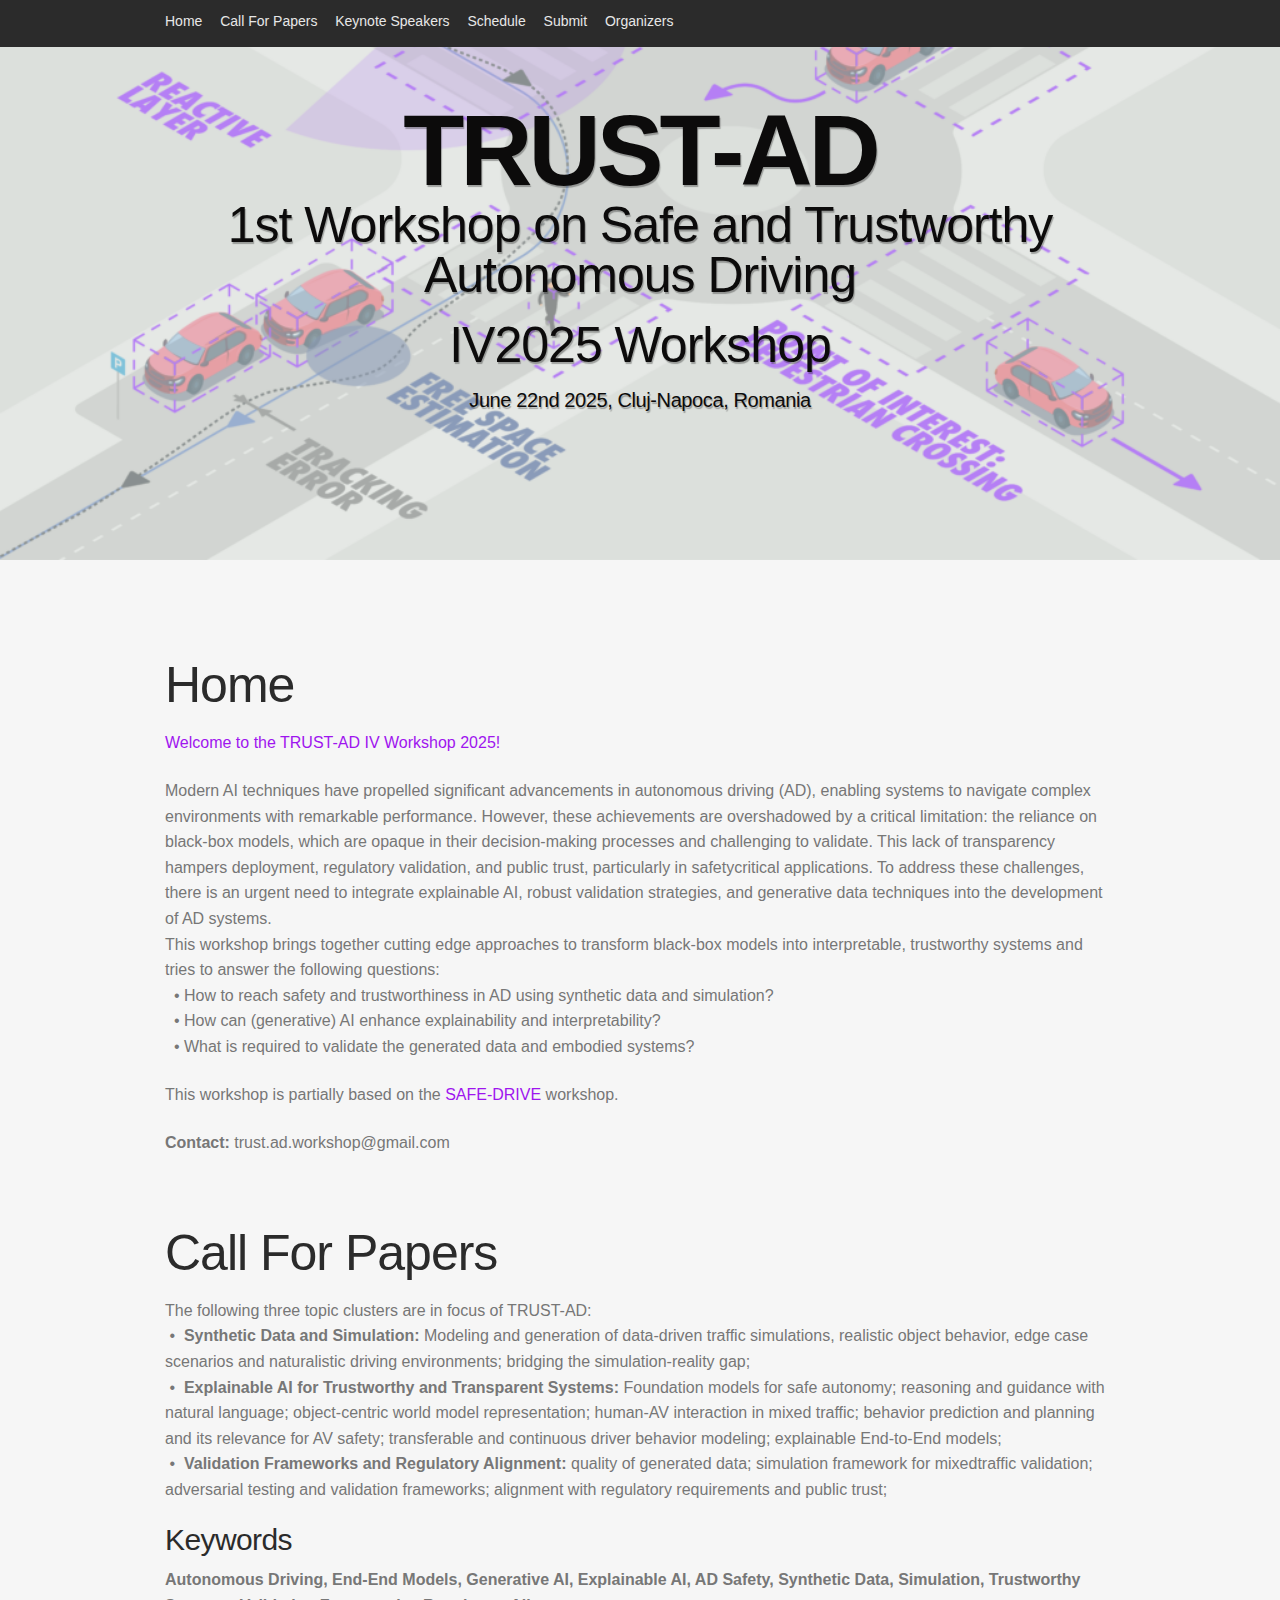
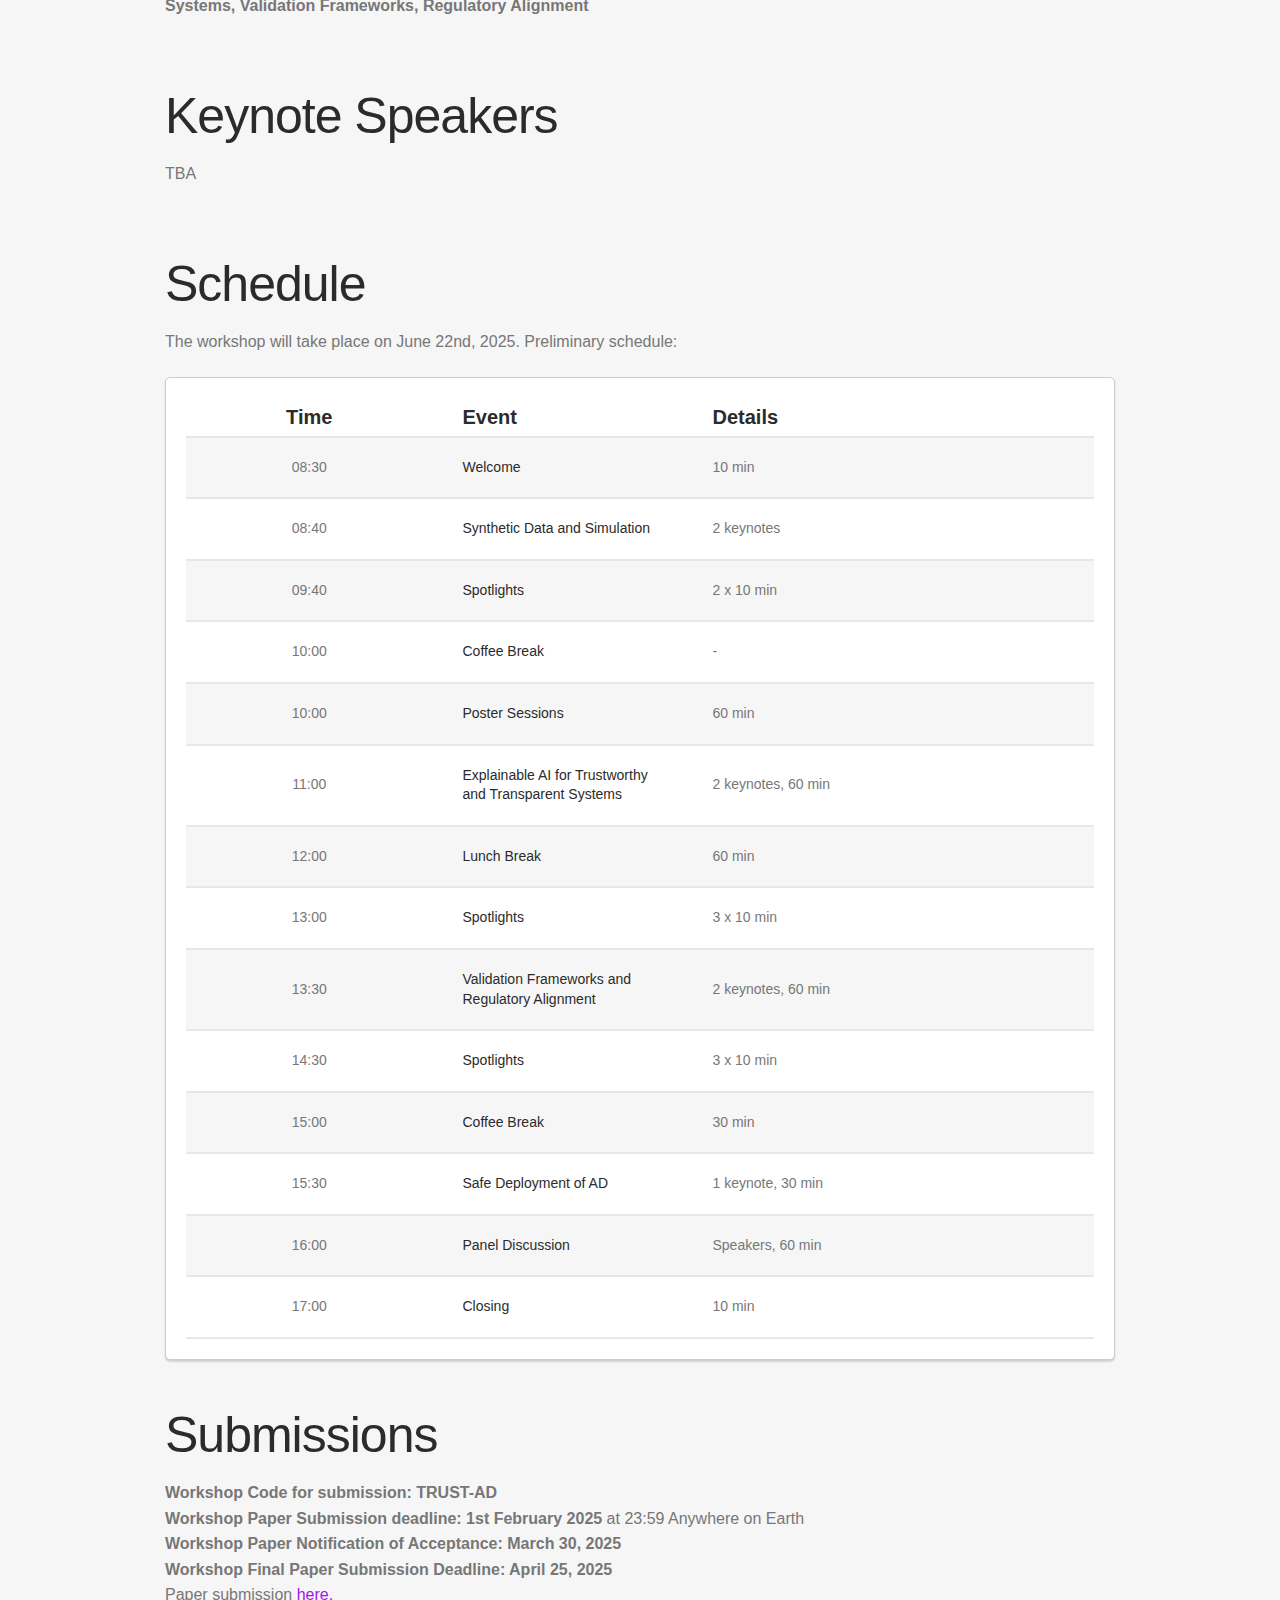
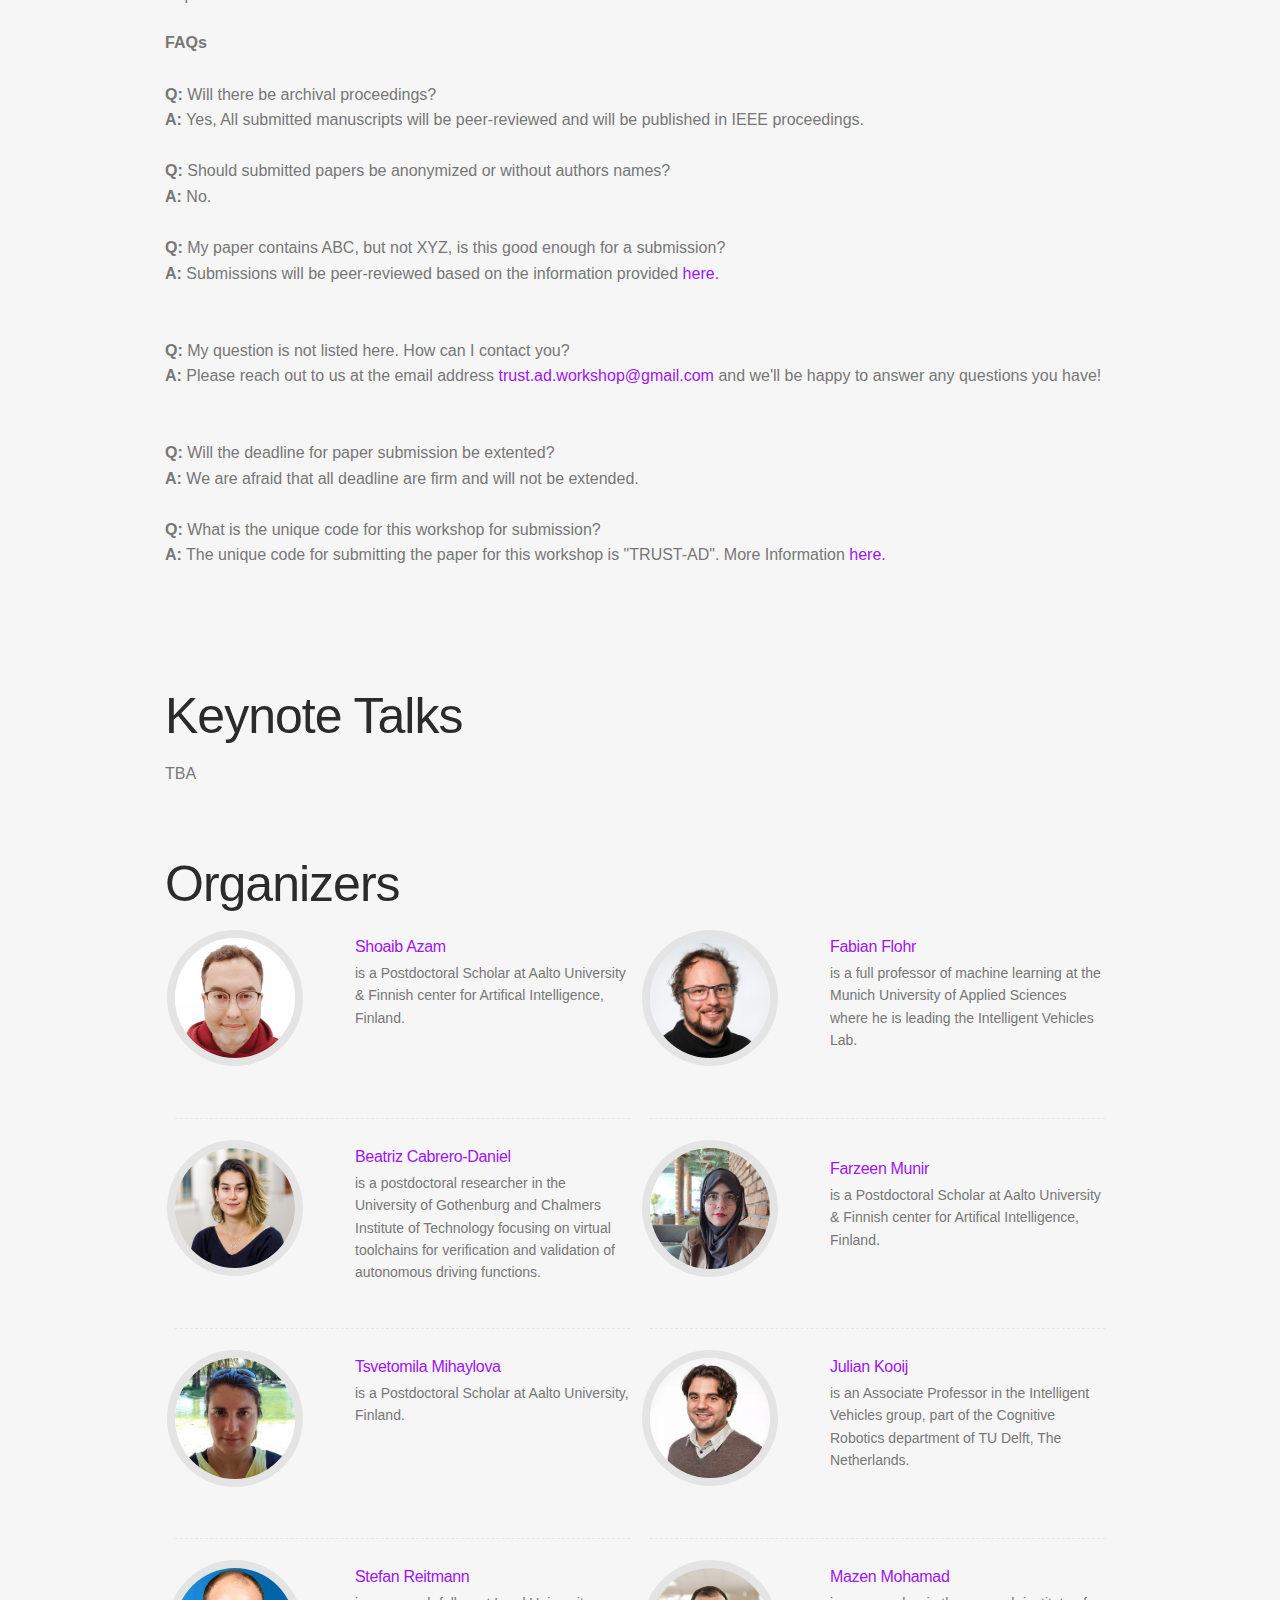
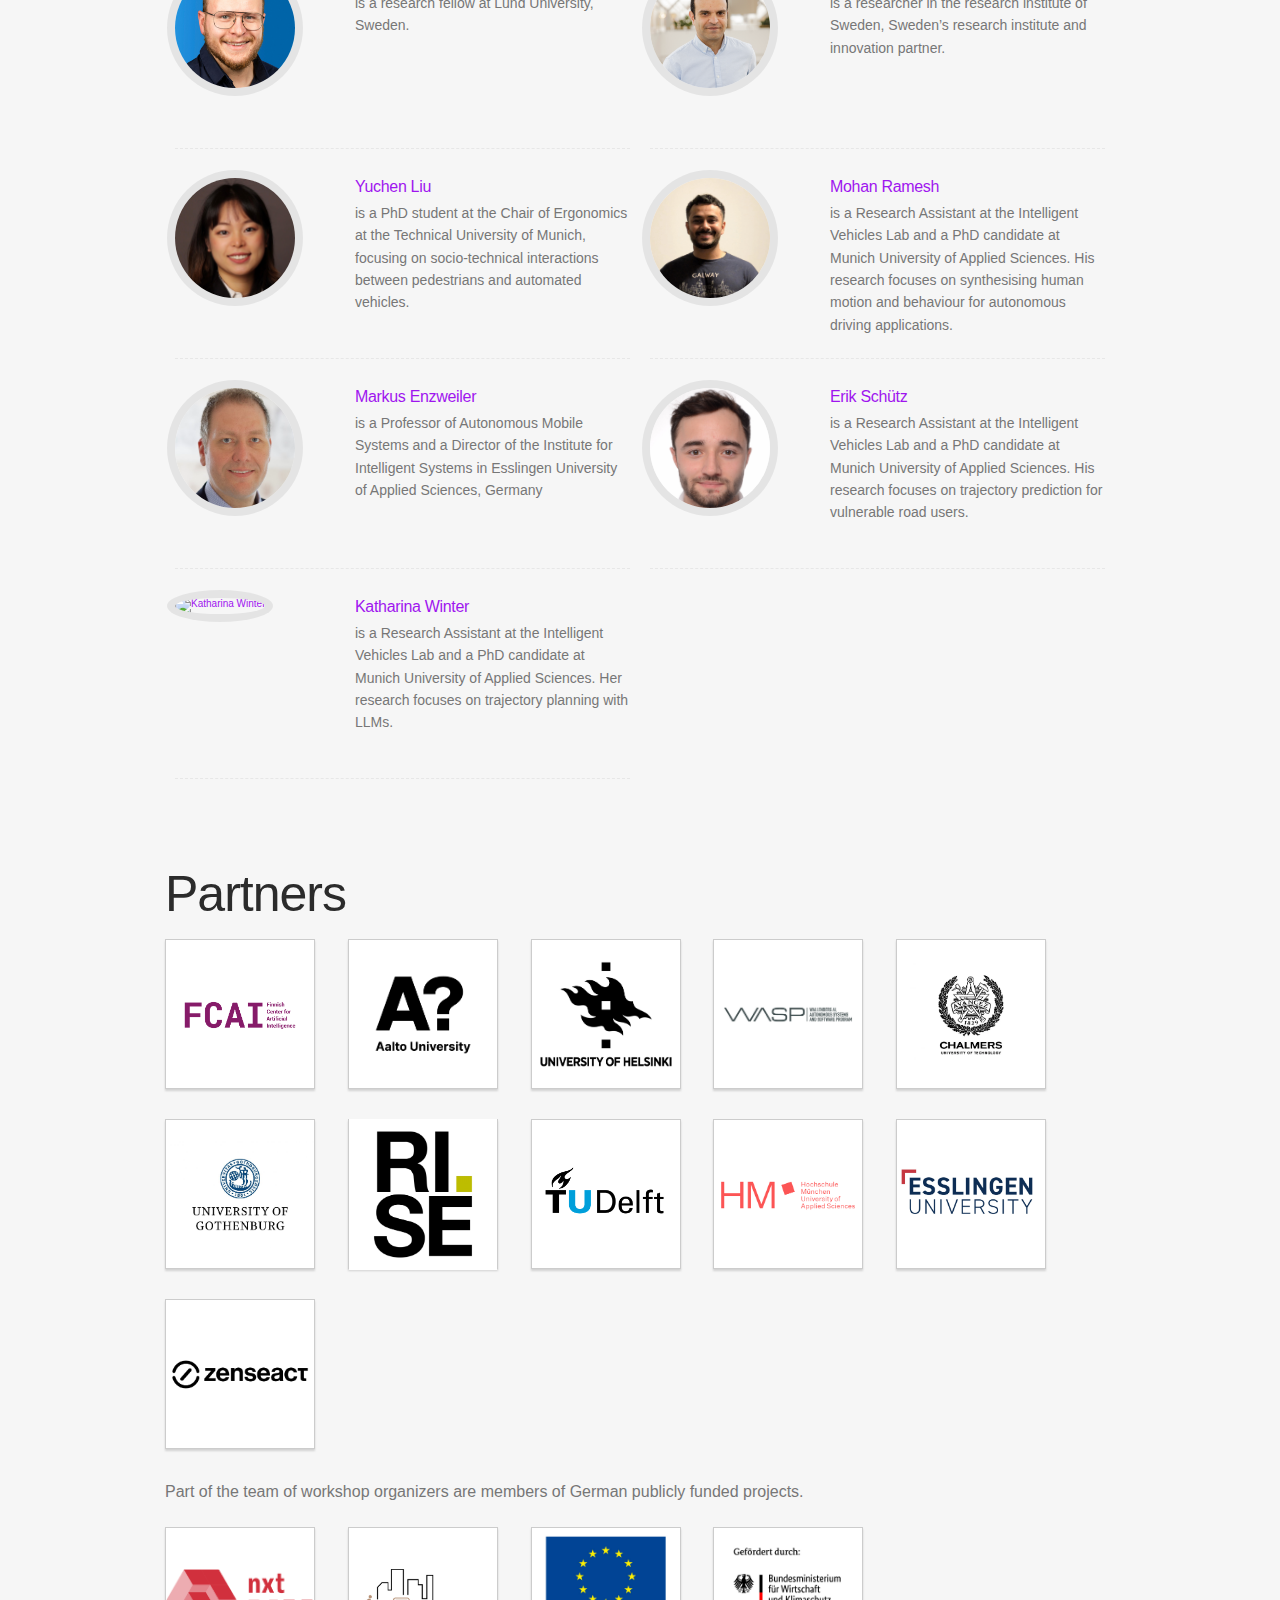
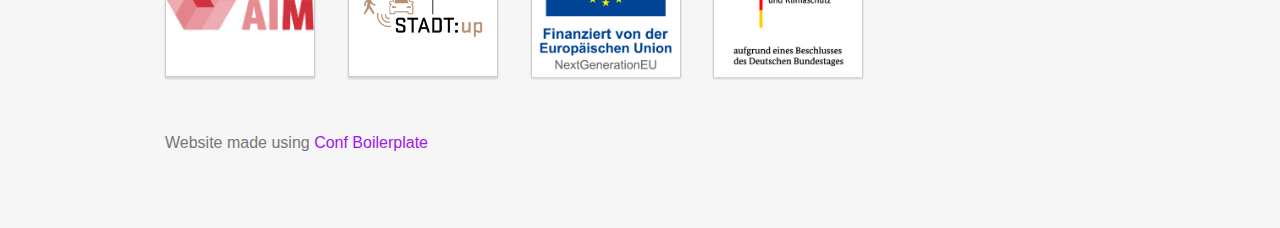
==== commit 6ccb269a: "updates" ====
--- a/layouts/index.html
+++ b/layouts/index.html
@@ -523,7 +523,7 @@
 <b>A:</b> No.<br>
 <br>
 <b>Q:</b> My paper contains ABC, but not XYZ, is this good enough for a submission?<br>
-<b>A:</b> Submissions will be peer-reviewed based on the information provided <a href="https://ieee-iv.org/2025/call-for-workshops/" target="_blank">here.</a><br>
+<b>A:</b> Submissions will be peer-reviewed based on the information provided <a href="https://ieee-iv.org/2025/call-for-workshop-papers/" target="_blank">here.</a><br>
 <br>
 <br>
 <b>Q:</b> My question is not listed here. How can I contact you?<br>
@@ -535,7 +535,7 @@
 <b>A:</b> We are afraid that all deadline are firm and will not be extended. <br>
 <br>
 <b>Q:</b> What is the unique code for this workshop for submission?<br>
-<b>A:</b> The unique code for submitting the paper for this workshop is "TRUST-AD". More Information <a href="https://ieee-iv.org/2025/call-for-workshops/" target="_blank">here.</a><br>
+<b>A:</b> The unique code for submitting the paper for this workshop is "TRUST-AD". More Information <a href="https://ieee-iv.org/2025/call-for-workshop-papers/" target="_blank">here.</a><br>
 <br>
 <br>
 </p>
@@ -709,6 +709,18 @@
                     </h3>
                     <p class="organizers-bio">is a Professor of Autonomous Mobile Systems and a Director of the Institute for Intelligent Systems in Esslingen University of Applied Sciences, Germany</p>
                   </li>
+
+                  <li class="organizers-item" itemprop="performer" itemscope itemtype="http://schema.org/Person">
+                    <span class="organizer-photo">
+                      <a href="https://www.linkedin.com/in/winterkat/" target="_blank">
+                        <img class="photo" src="https://trust-ad.github.io/img/KatharinaWinter.jpg" alt="Katharina Winter" itemprop="image">
+                      </a>
+                    </span>
+                    <h3 class="organizers-name">
+                      <a href="https://www.linkedin.com/in/winterkat/" target="_blank" title="Katharina Winter">Katharina Winter</a>
+                    </h3>
+                    <p class="organizers-bio">is a Research Assistant at the Intelligent Vehicles Lab and a PhD candidate at Munich University of Applied Sciences. Her research focuses on trajectory planning with LLMs.</p>
+                  </li>
                   
                 </ul>
               </div>
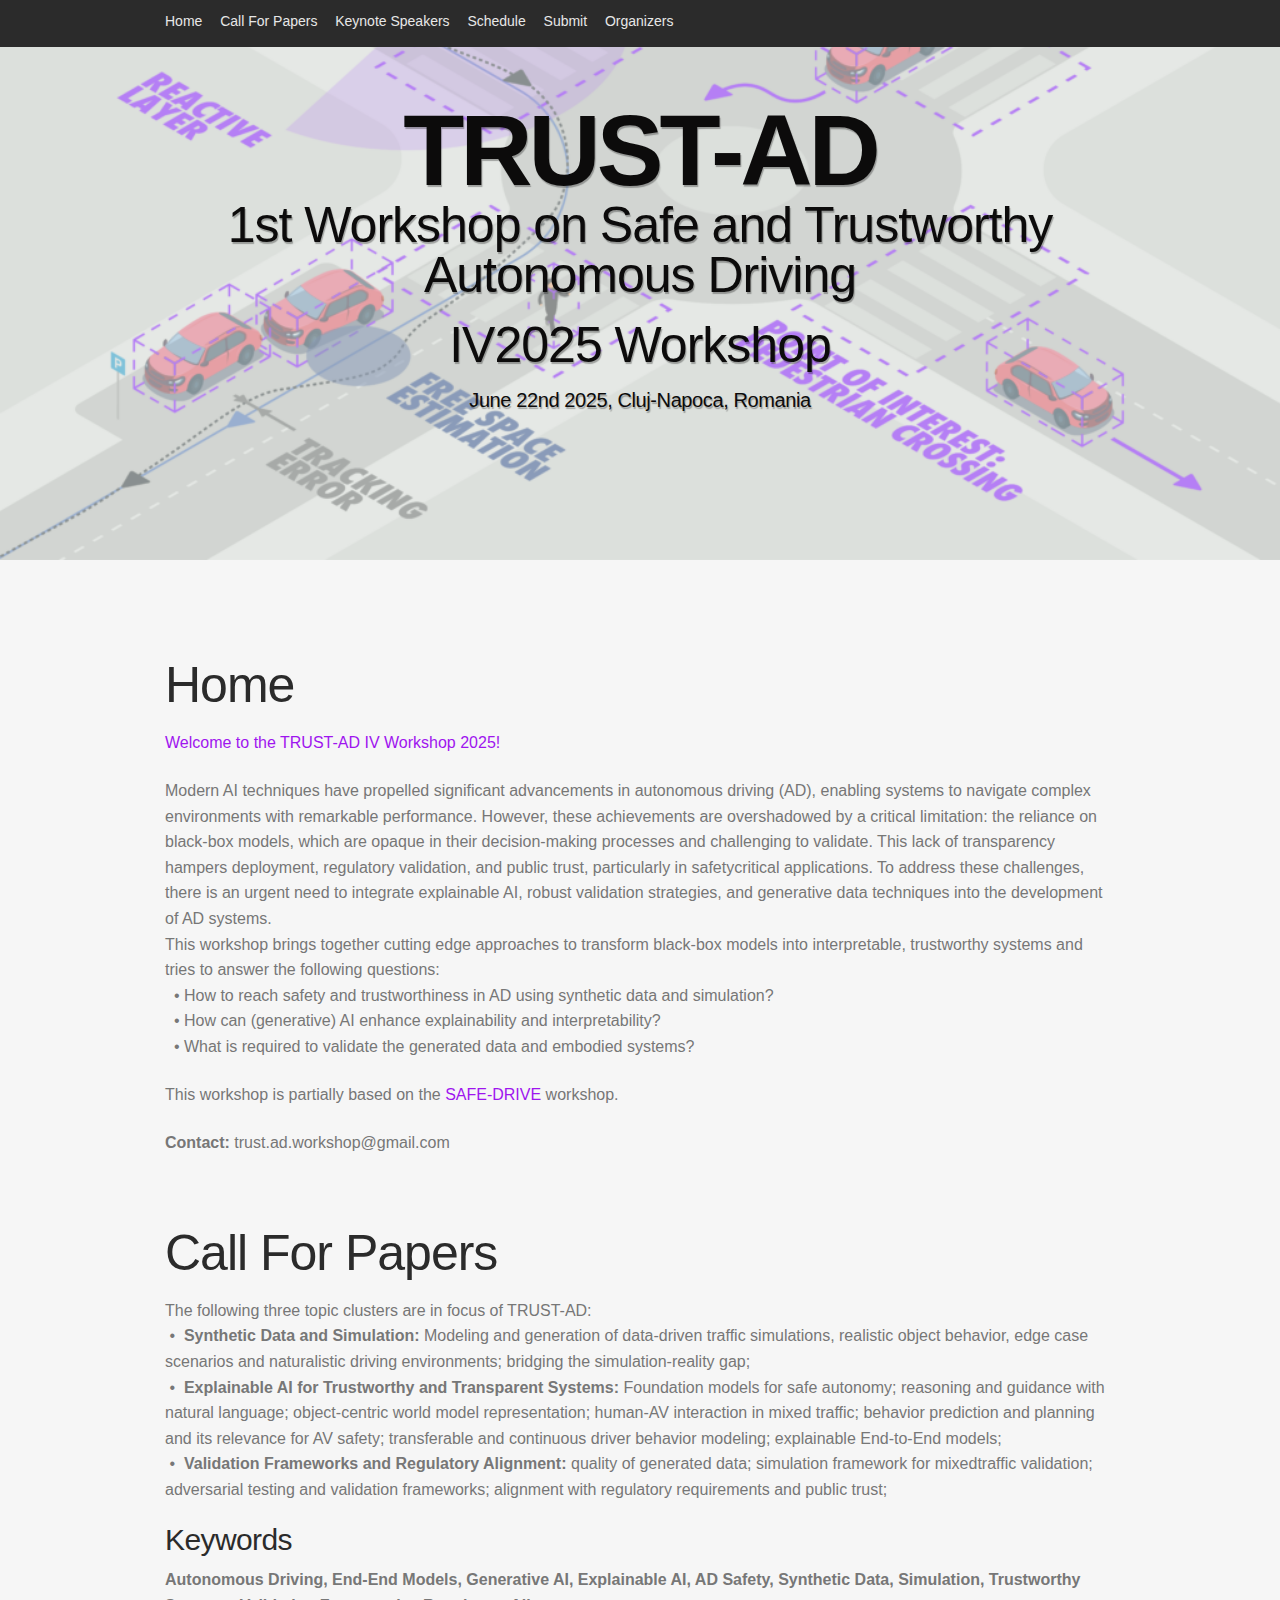
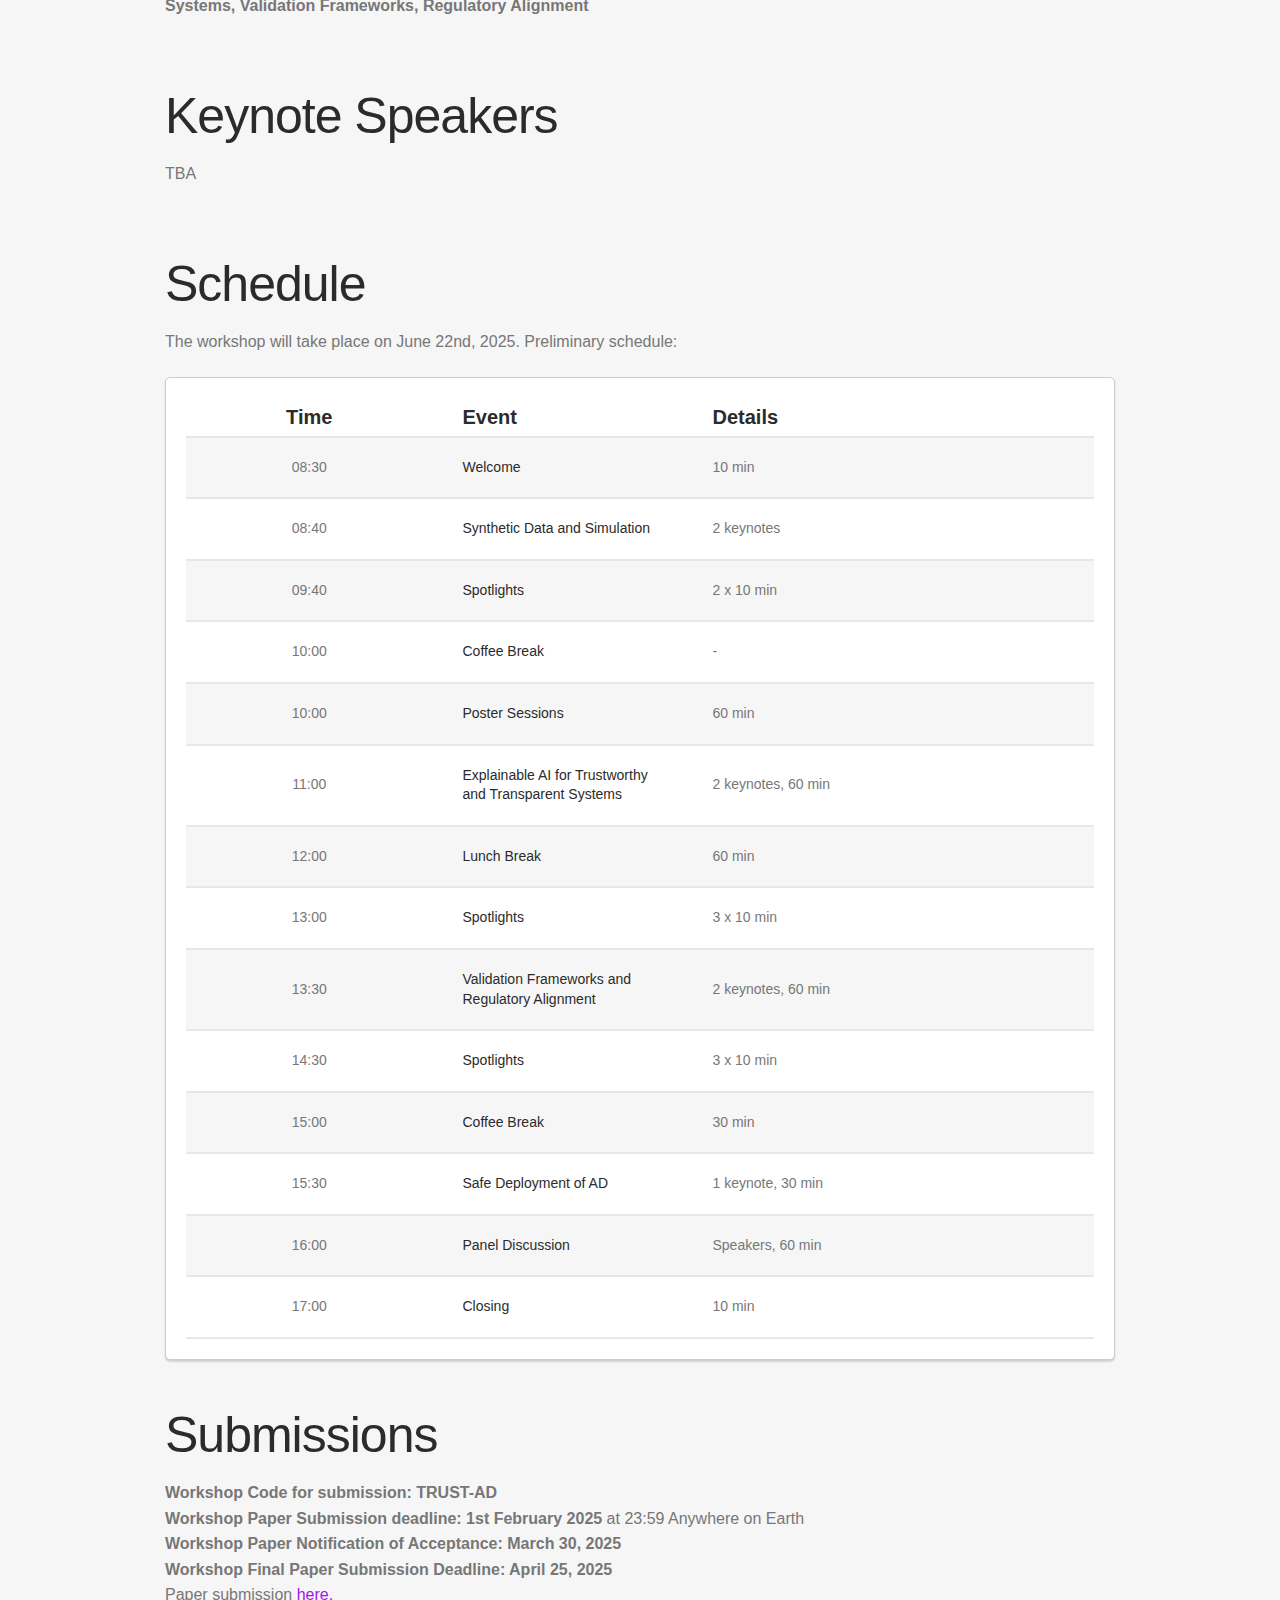
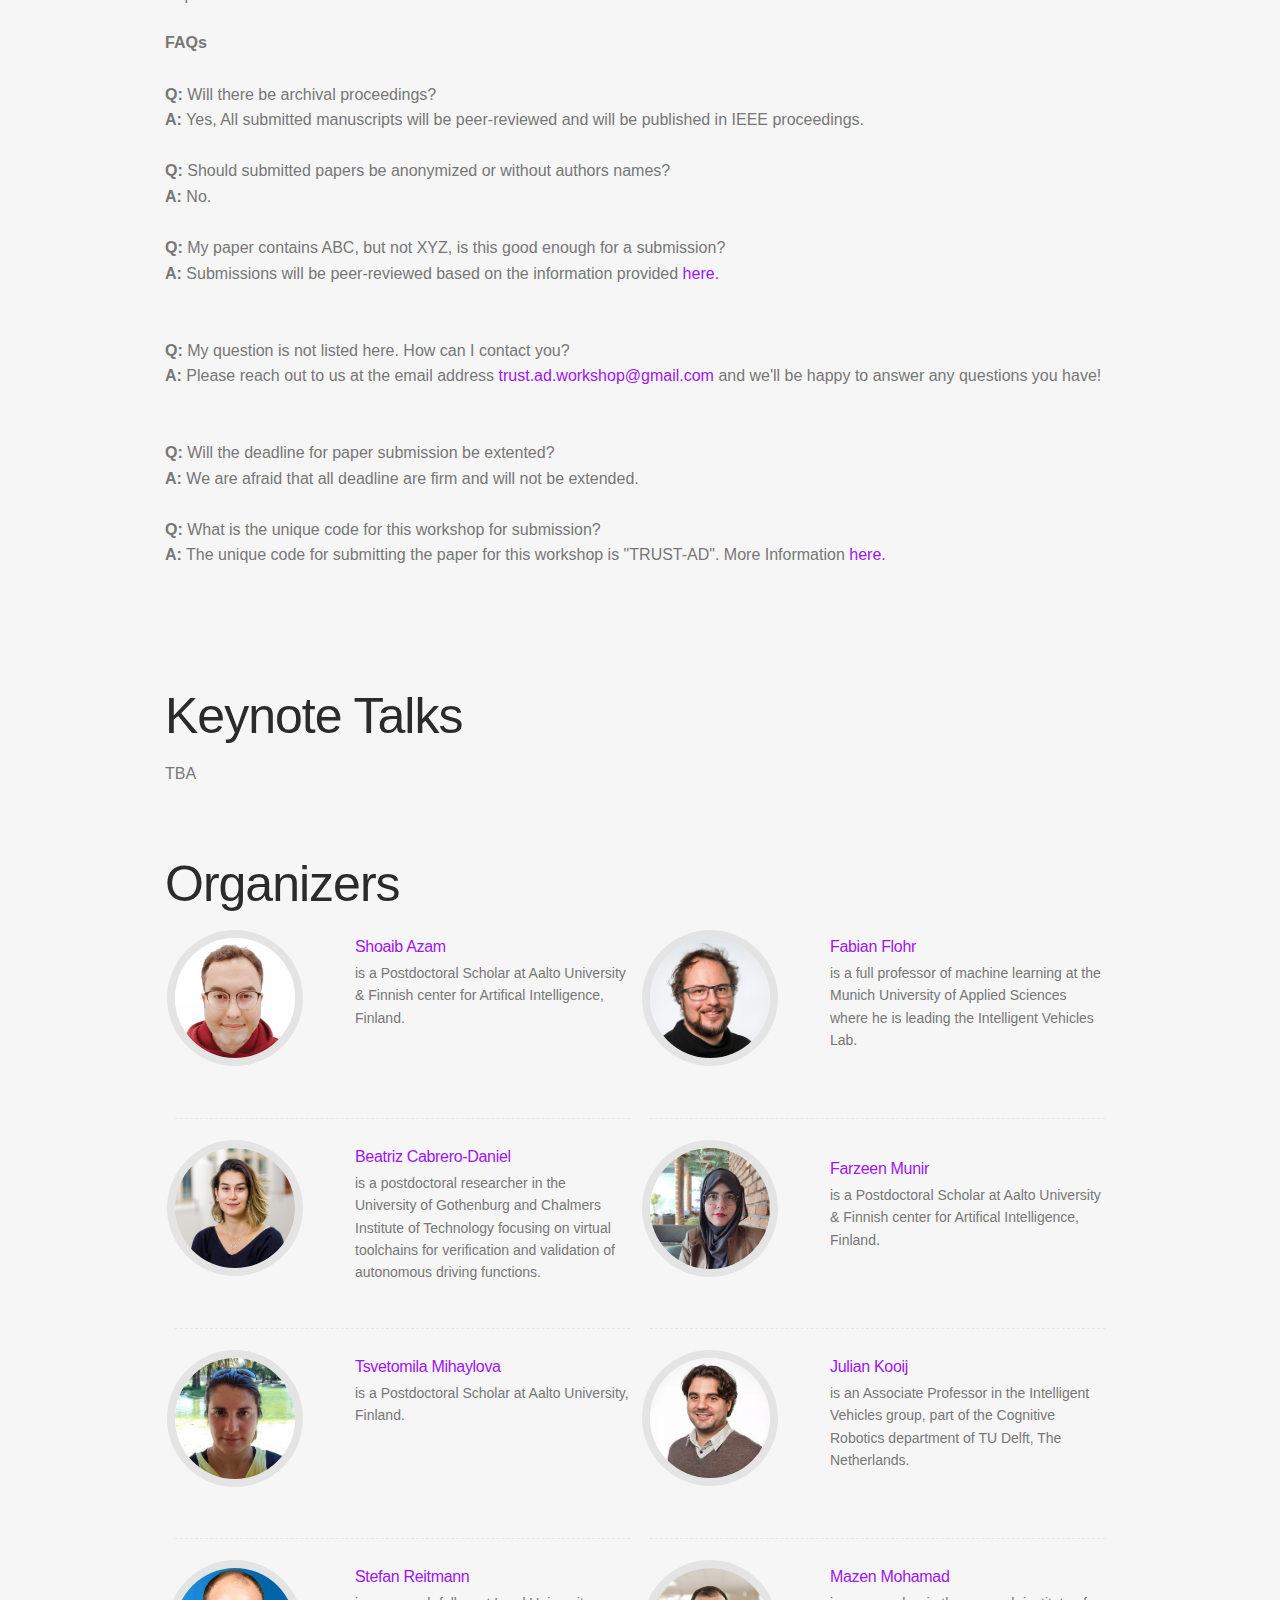
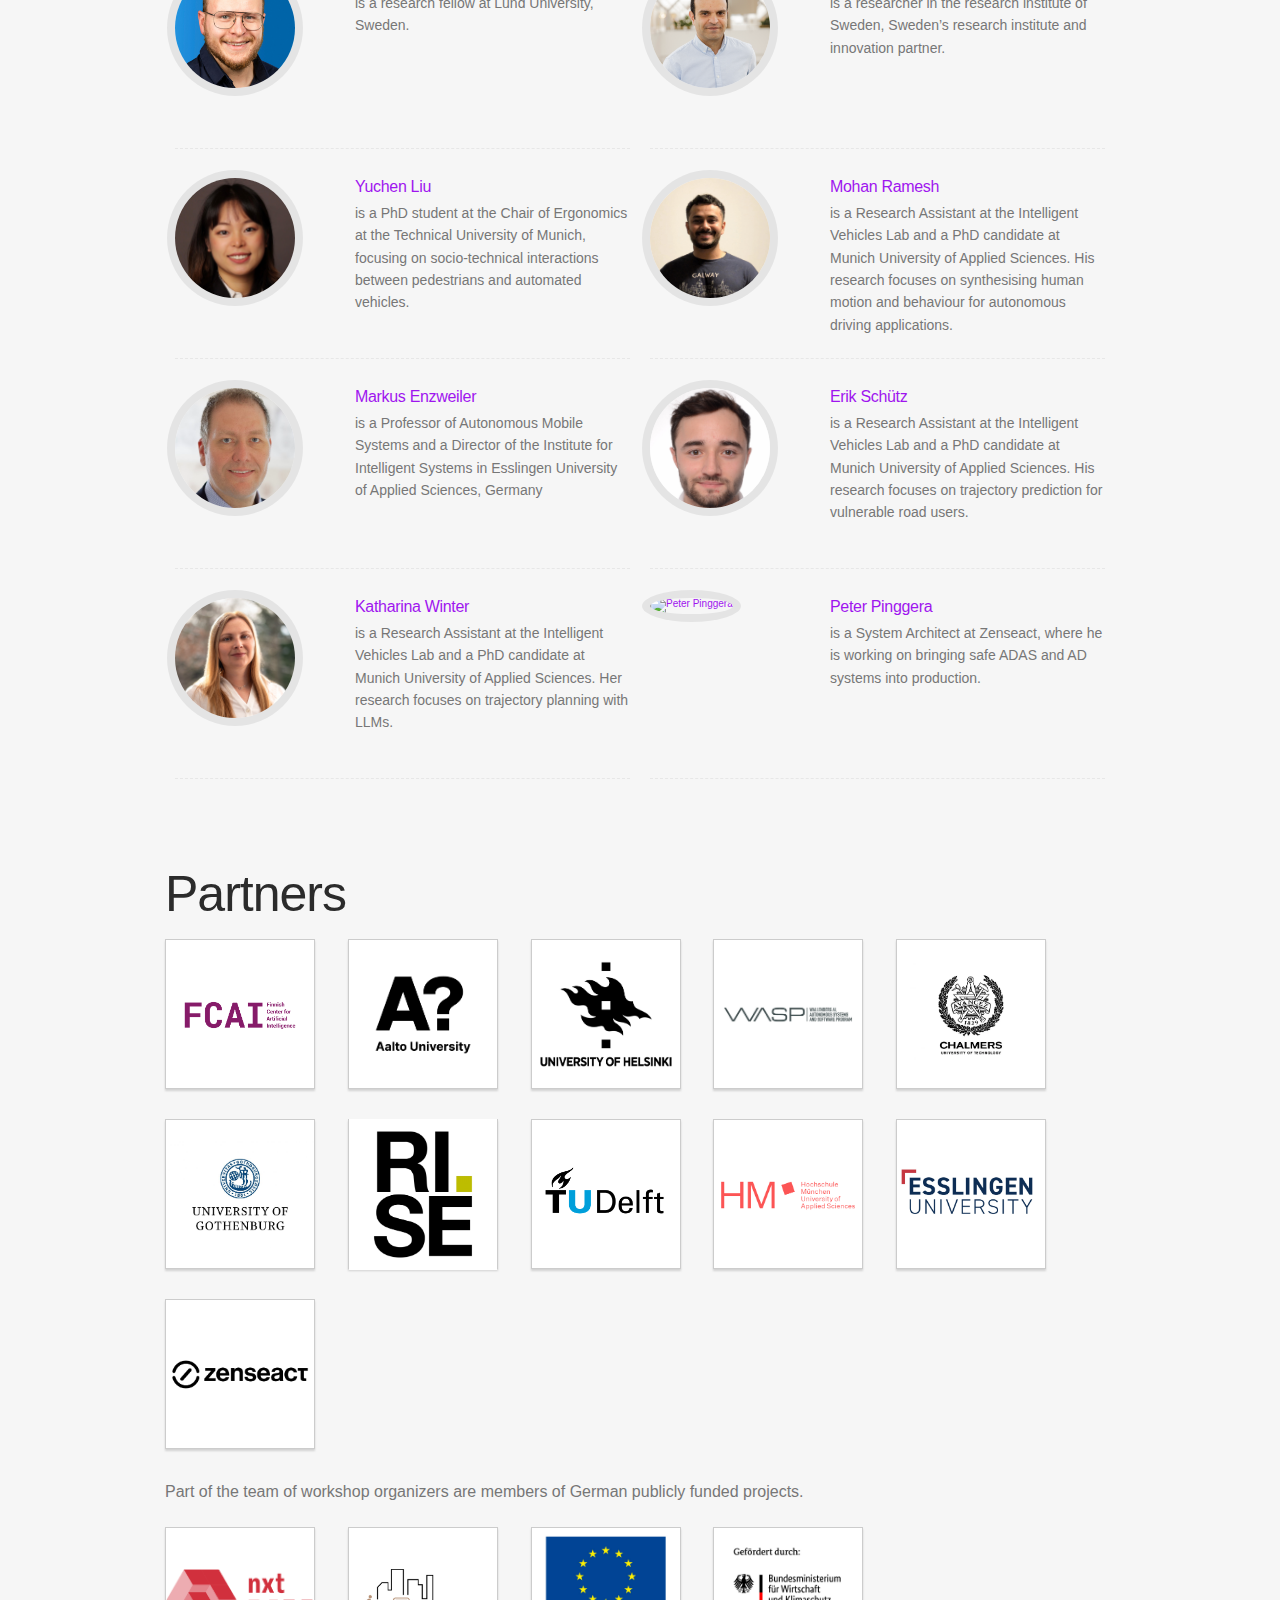
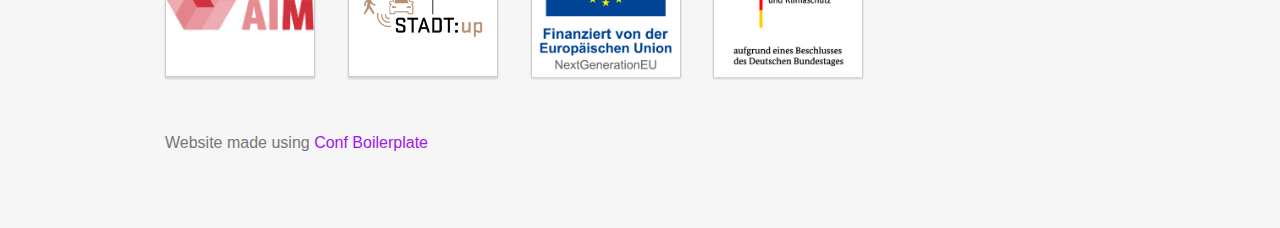
==== commit 6a8d5222: "Updated organizers info." ====
--- a/layouts/index.html
+++ b/layouts/index.html
@@ -795,6 +795,18 @@
           </h3>
           <p class="organizers-bio">is a Research Assistant at the Intelligent Vehicles Lab and a PhD candidate at Munich University of Applied Sciences. His research focuses on trajectory prediction for vulnerable road users.</p>
         </li>
+
+        <li class="organizers-item" itemprop="performer" itemscope itemtype="http://schema.org/Person">
+          <span class="organizer-photo">
+            <a href="https://www.linkedin.com/in/peter-pinggera-9978282a" target="_blank">
+              <img class="photo" src="https://trust-ad.github.io/img/PeterPinggera.jpg" alt="Peter Pinggera" itemprop="image">
+            </a>
+          </span>
+          <h3 class="organizers-name">
+            <a href="https://www.linkedin.com/in/peter-pinggera-9978282a" target="_blank" title="Peter Pinggera">Peter Pinggera</a>
+          </h3>
+          <p class="organizers-bio">is a System Architect at Zenseact, where he is working on bringing safe ADAS and AD systems into production.</p>
+        </li>
         
       </ul>
     </div>
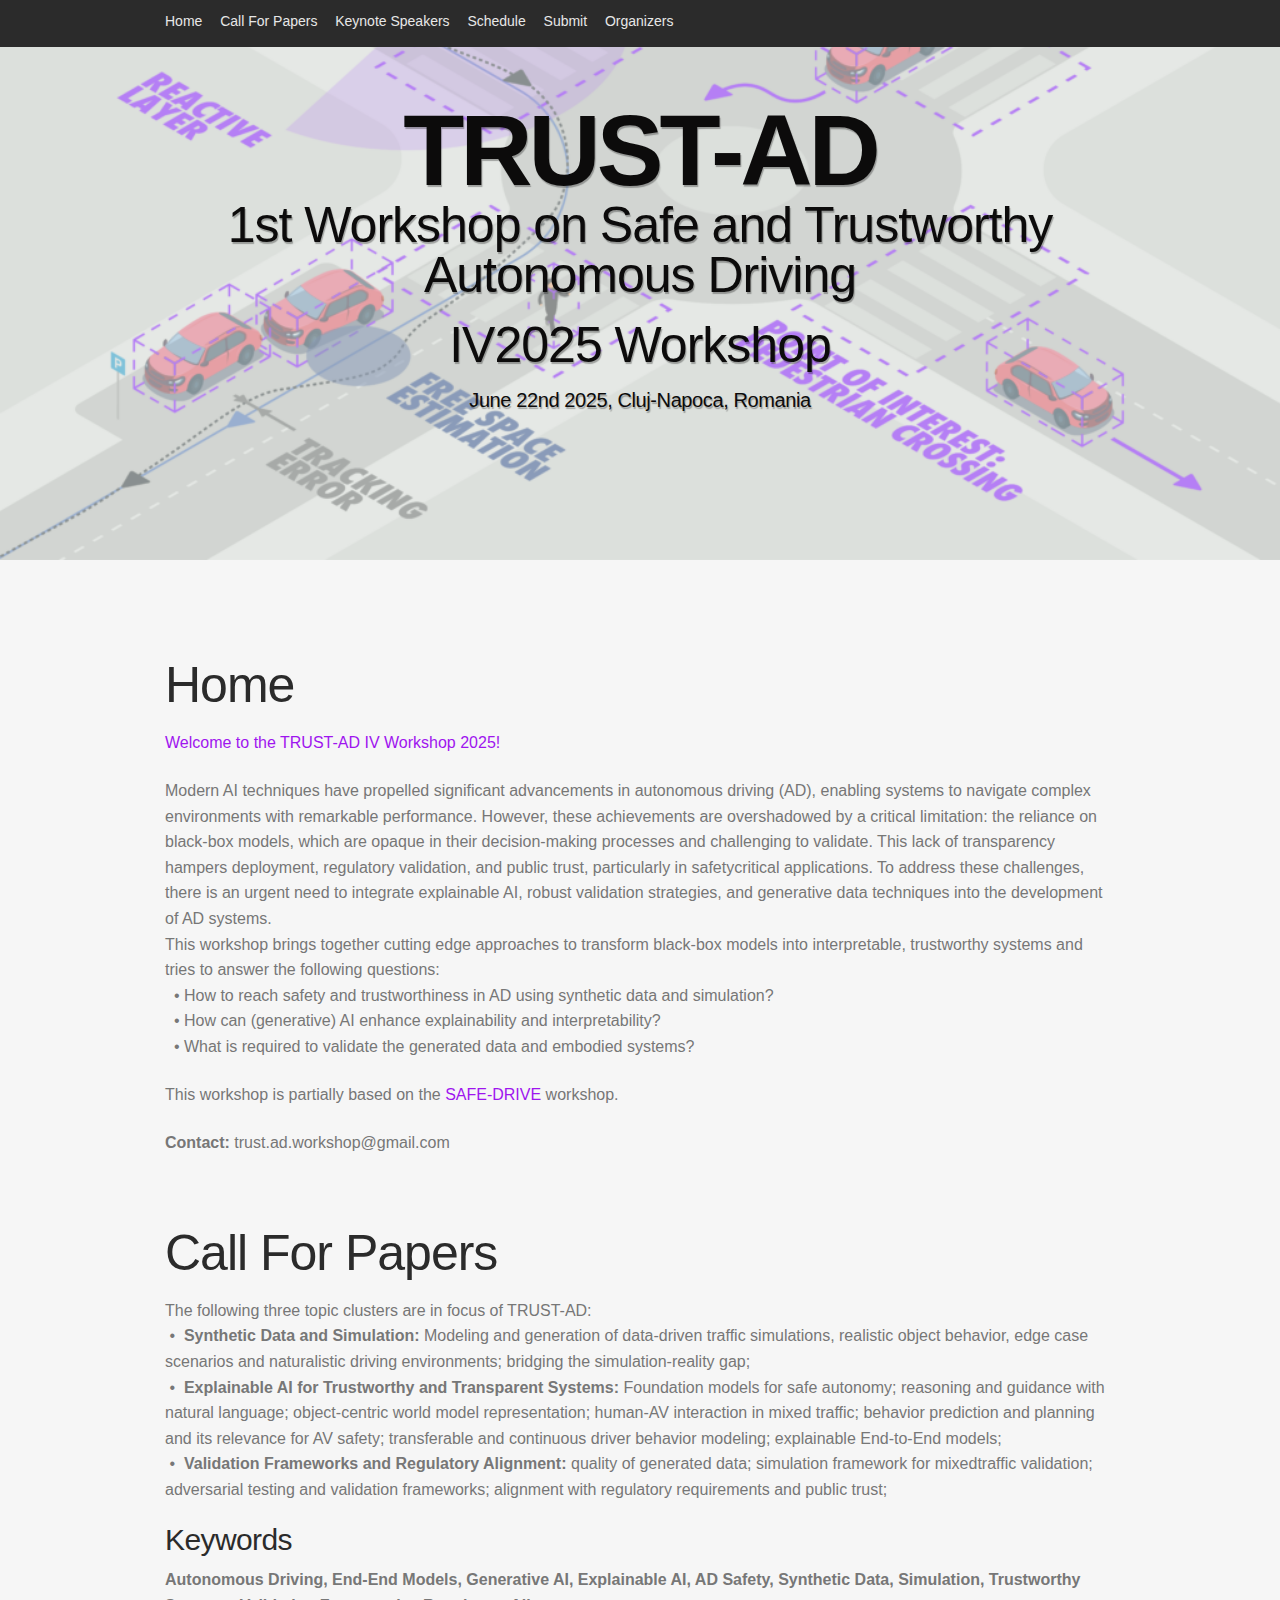
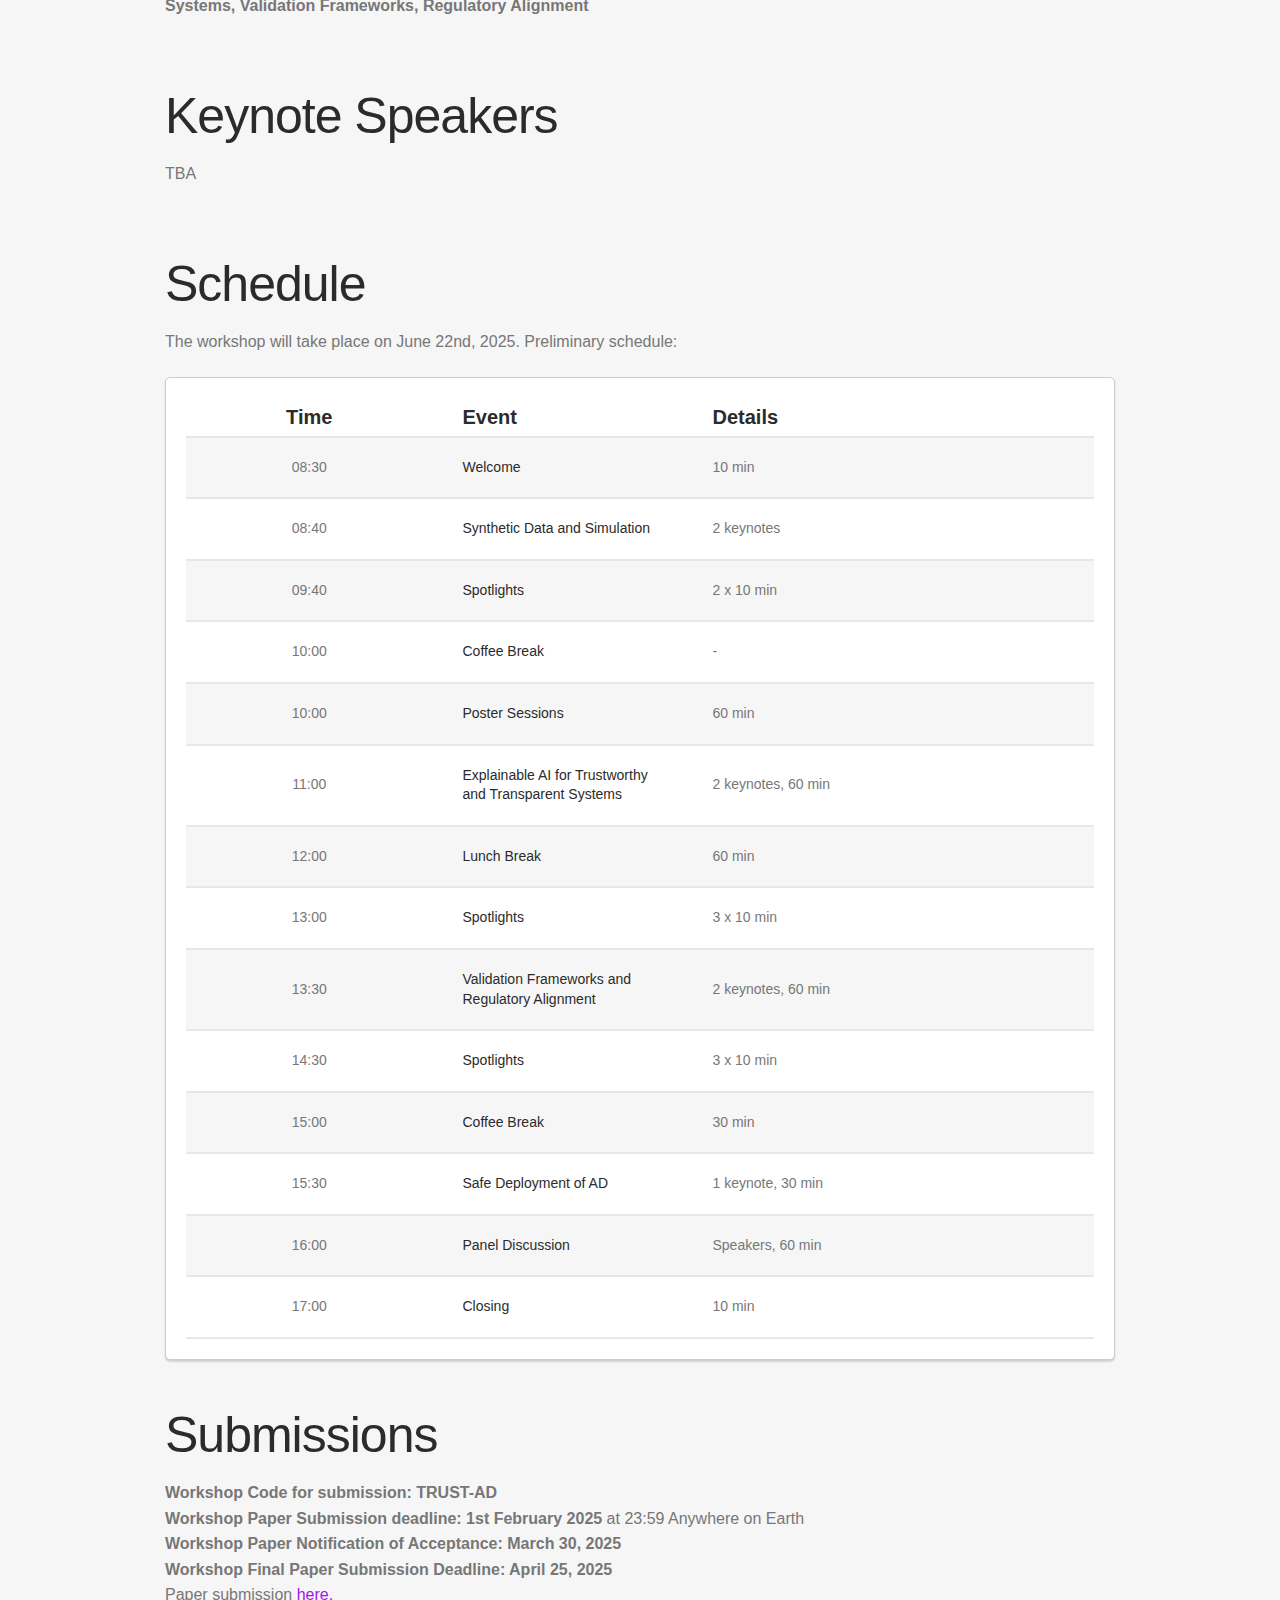
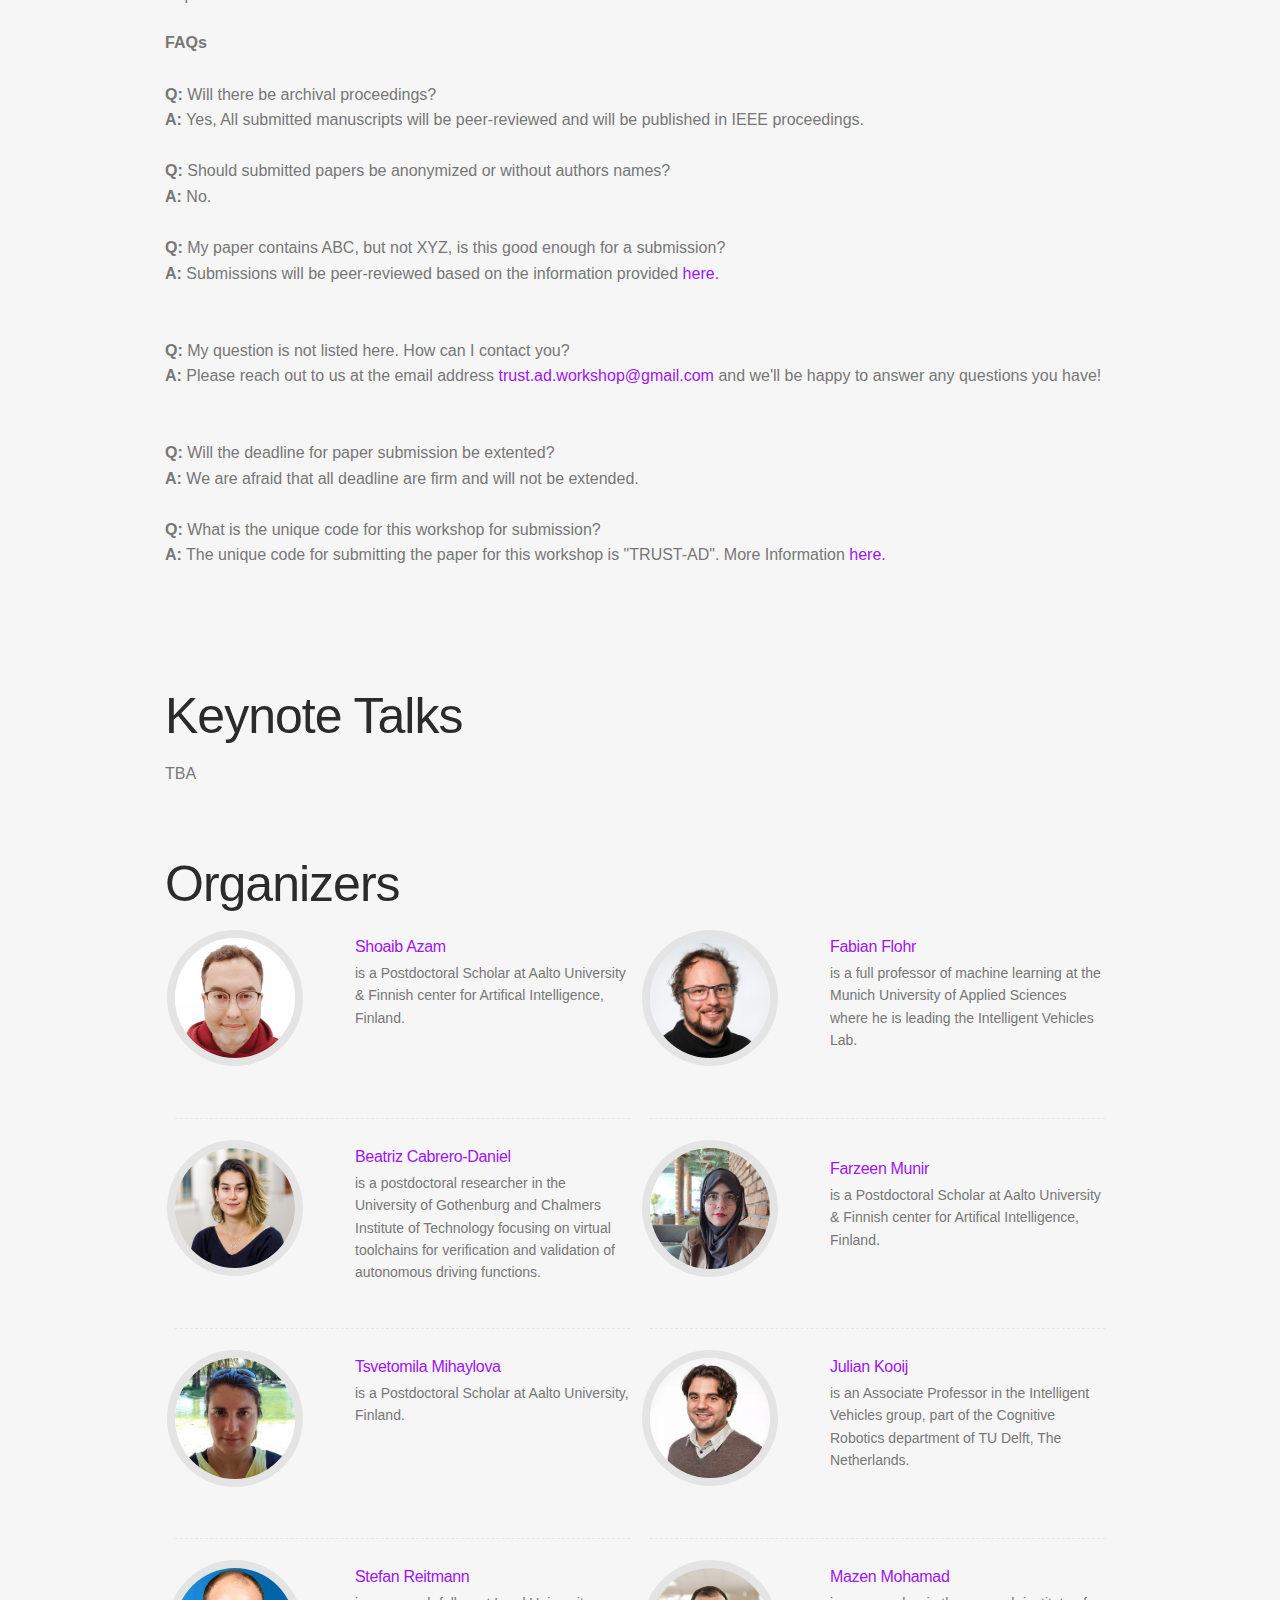
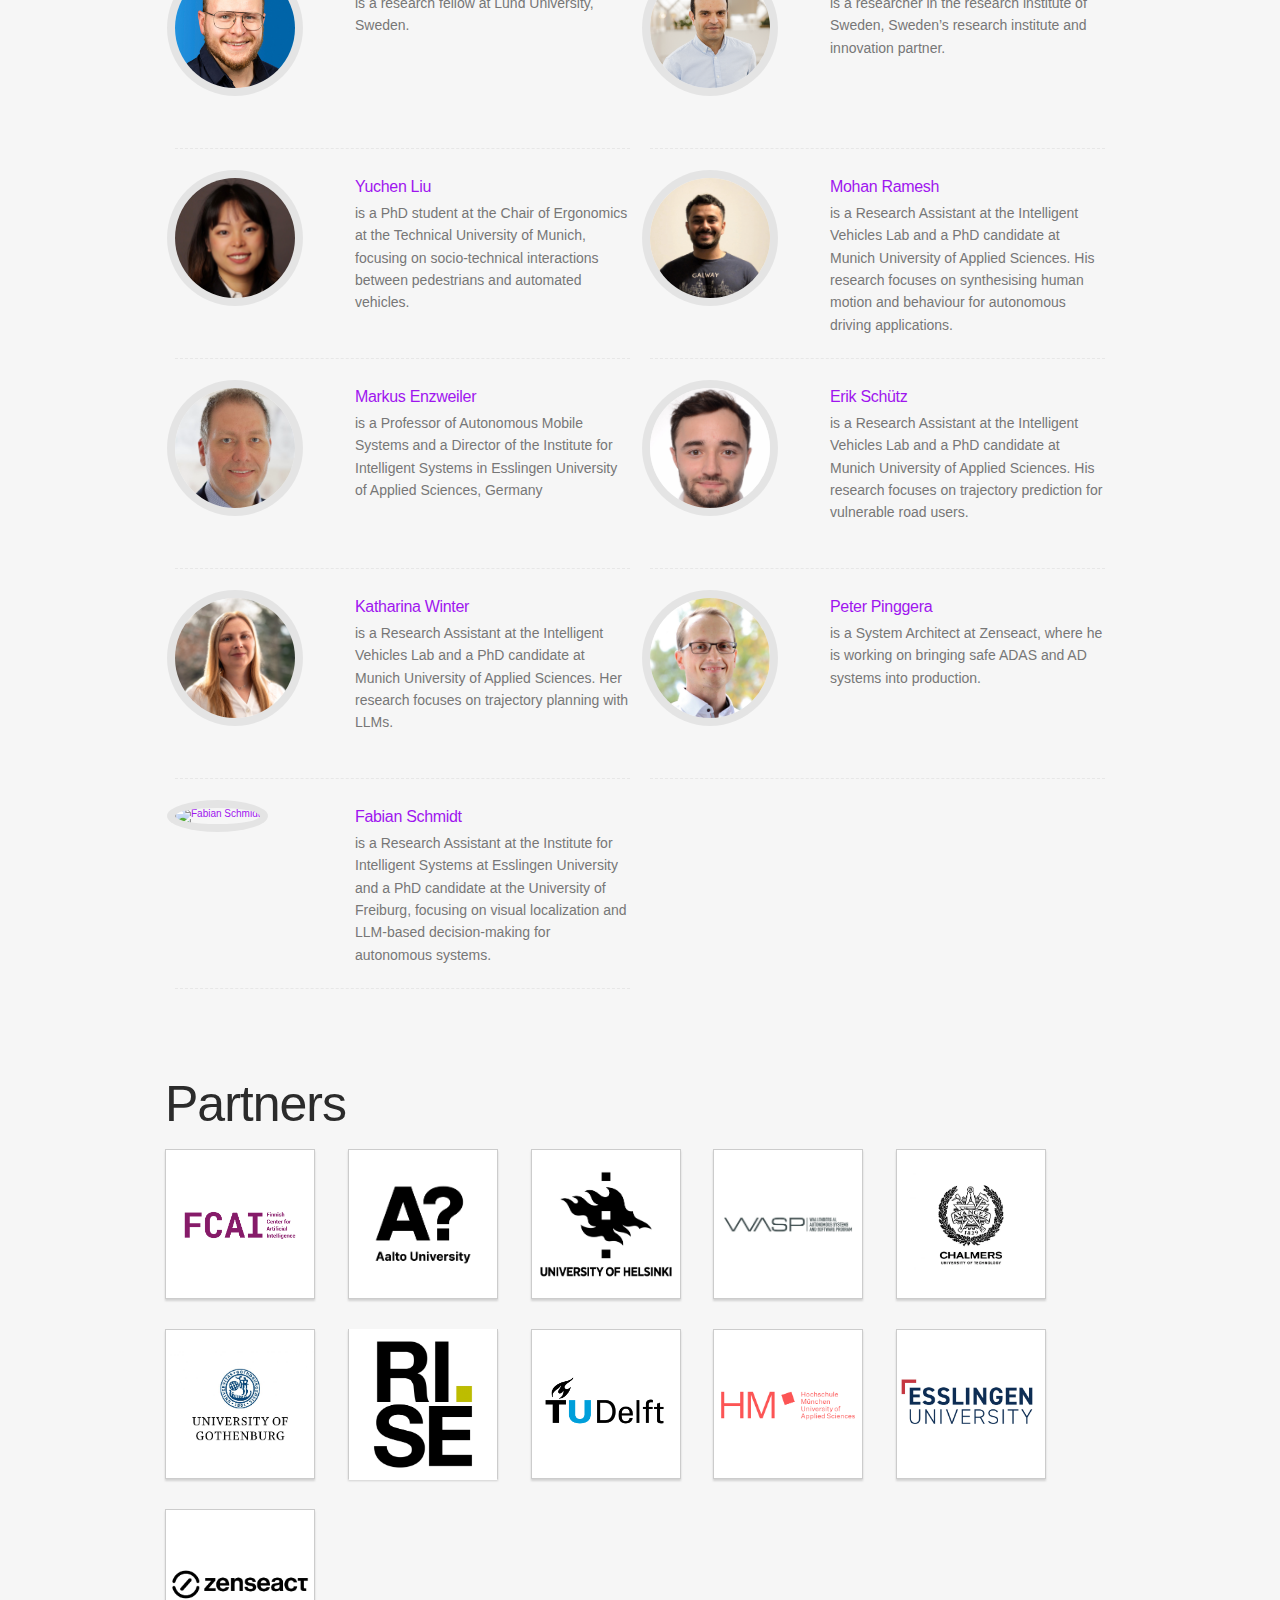
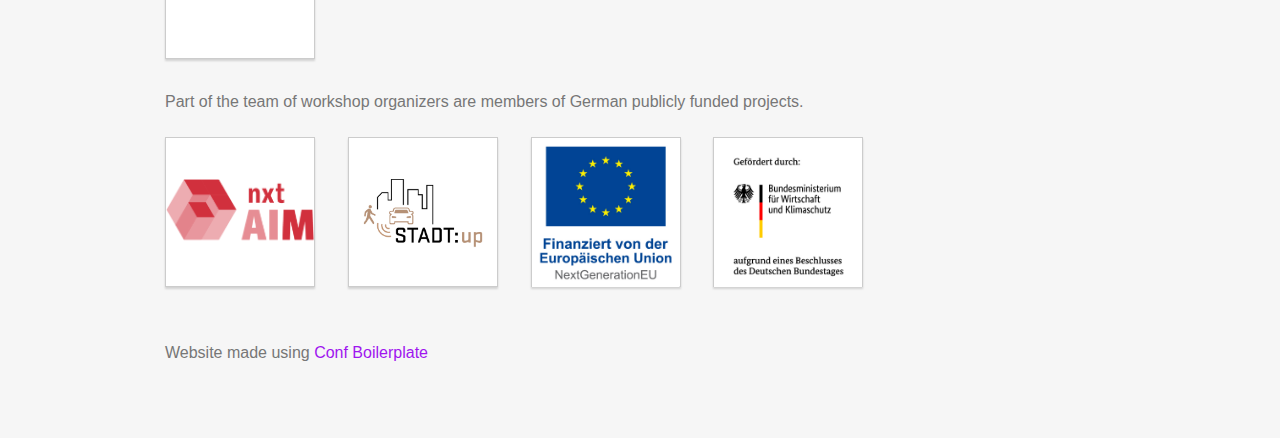
==== commit 68bb829f: "organizers update" ====
--- a/layouts/index.html
+++ b/layouts/index.html
@@ -721,6 +721,18 @@
                     </h3>
                     <p class="organizers-bio">is a Research Assistant at the Intelligent Vehicles Lab and a PhD candidate at Munich University of Applied Sciences. Her research focuses on trajectory planning with LLMs.</p>
                   </li>
+
+                  <li class="organizers-item" itemprop="performer" itemscope itemtype="http://schema.org/Person">
+                    <span class="organizer-photo">
+                      <a href="https://de.linkedin.com/in/fabianschmidt87" target="_blank">
+                        <img class="photo" src="https://trust-ad.github.io/img/fabian_schmidt.jpg" alt="Fabian Schmidt" itemprop="image">
+                      </a>
+                    </span>
+                    <h3 class="organizers-name">
+                      <a href="https://de.linkedin.com/in/fabianschmidt87" target="_blank" title="Fabian Schmidt">Fabian Schmidt</a>
+                    </h3>
+                    <p class="organizers-bio">is a Research Assistant at the Institute for Intelligent Systems at Esslingen University and a PhD candidate at the University of Freiburg, focusing on visual localization and LLM-based decision-making for autonomous systems.</p>
+                  </li>
                   
                 </ul>
               </div>
